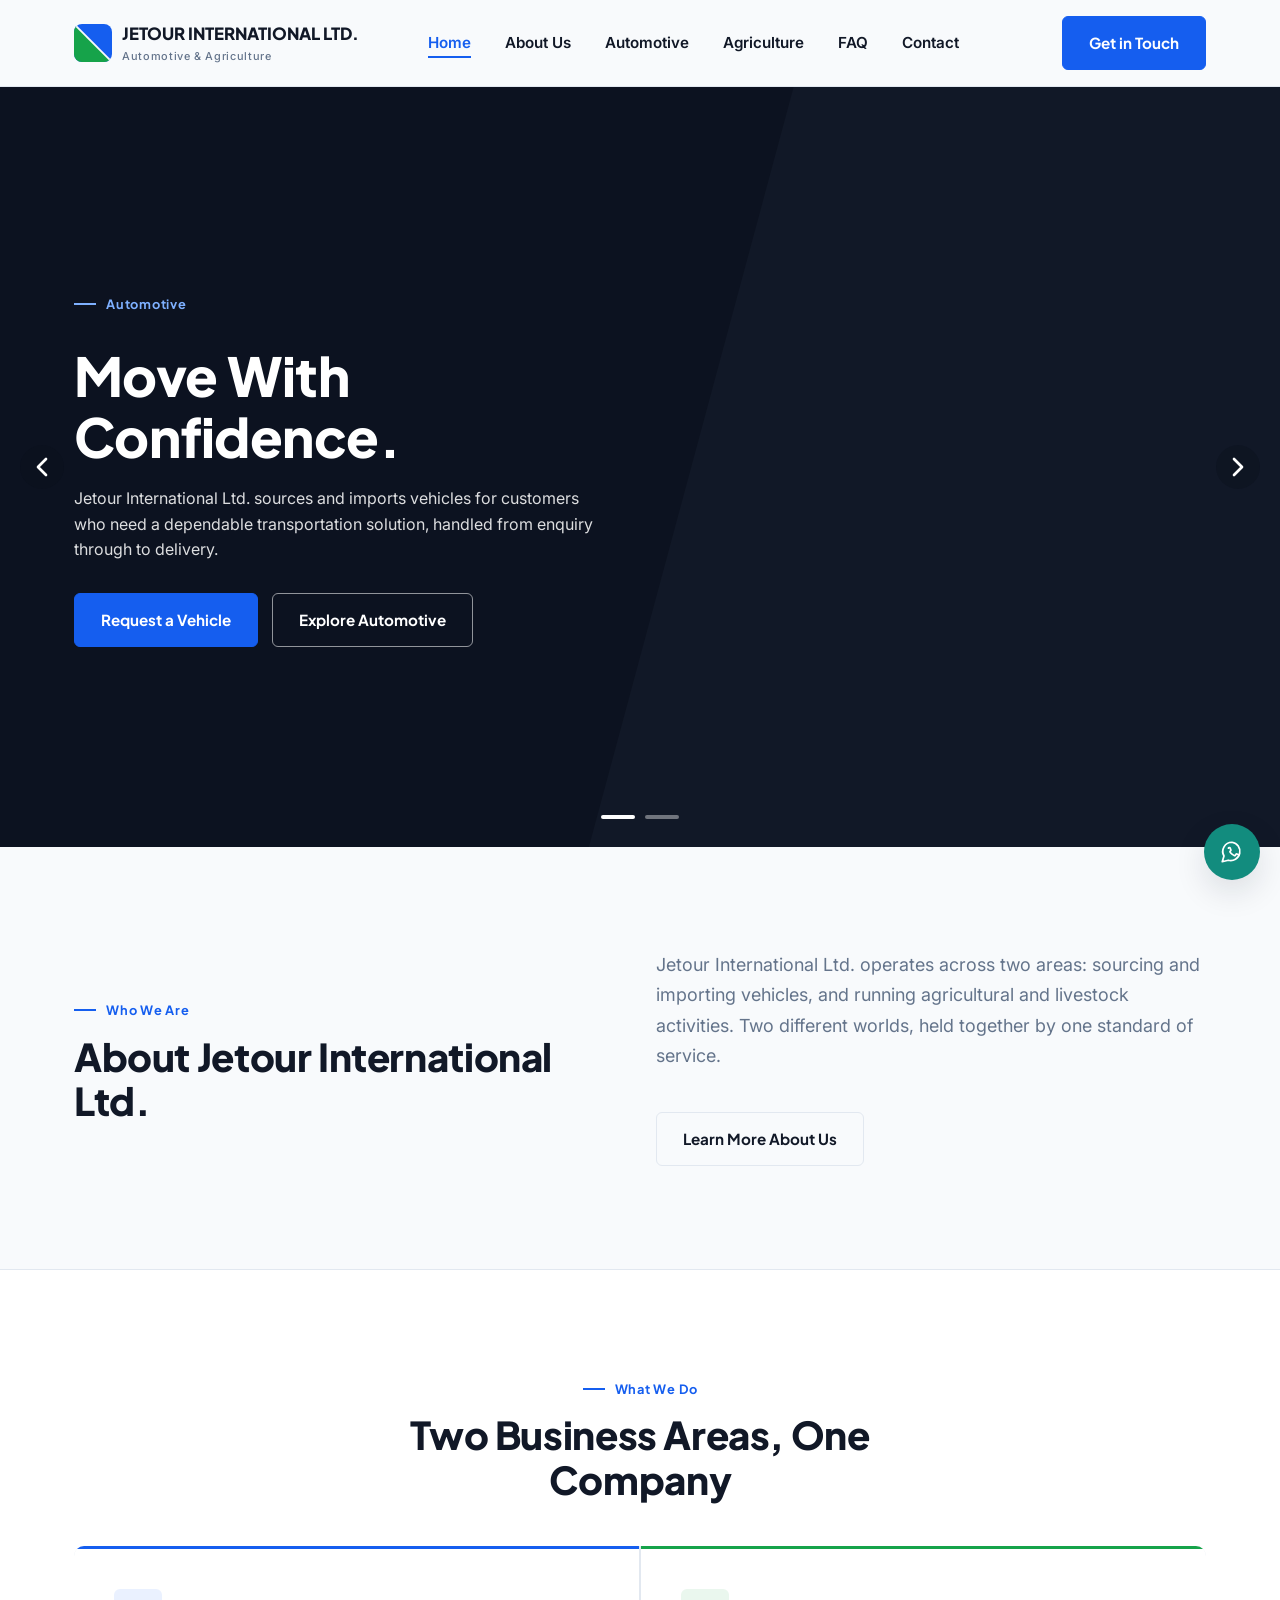
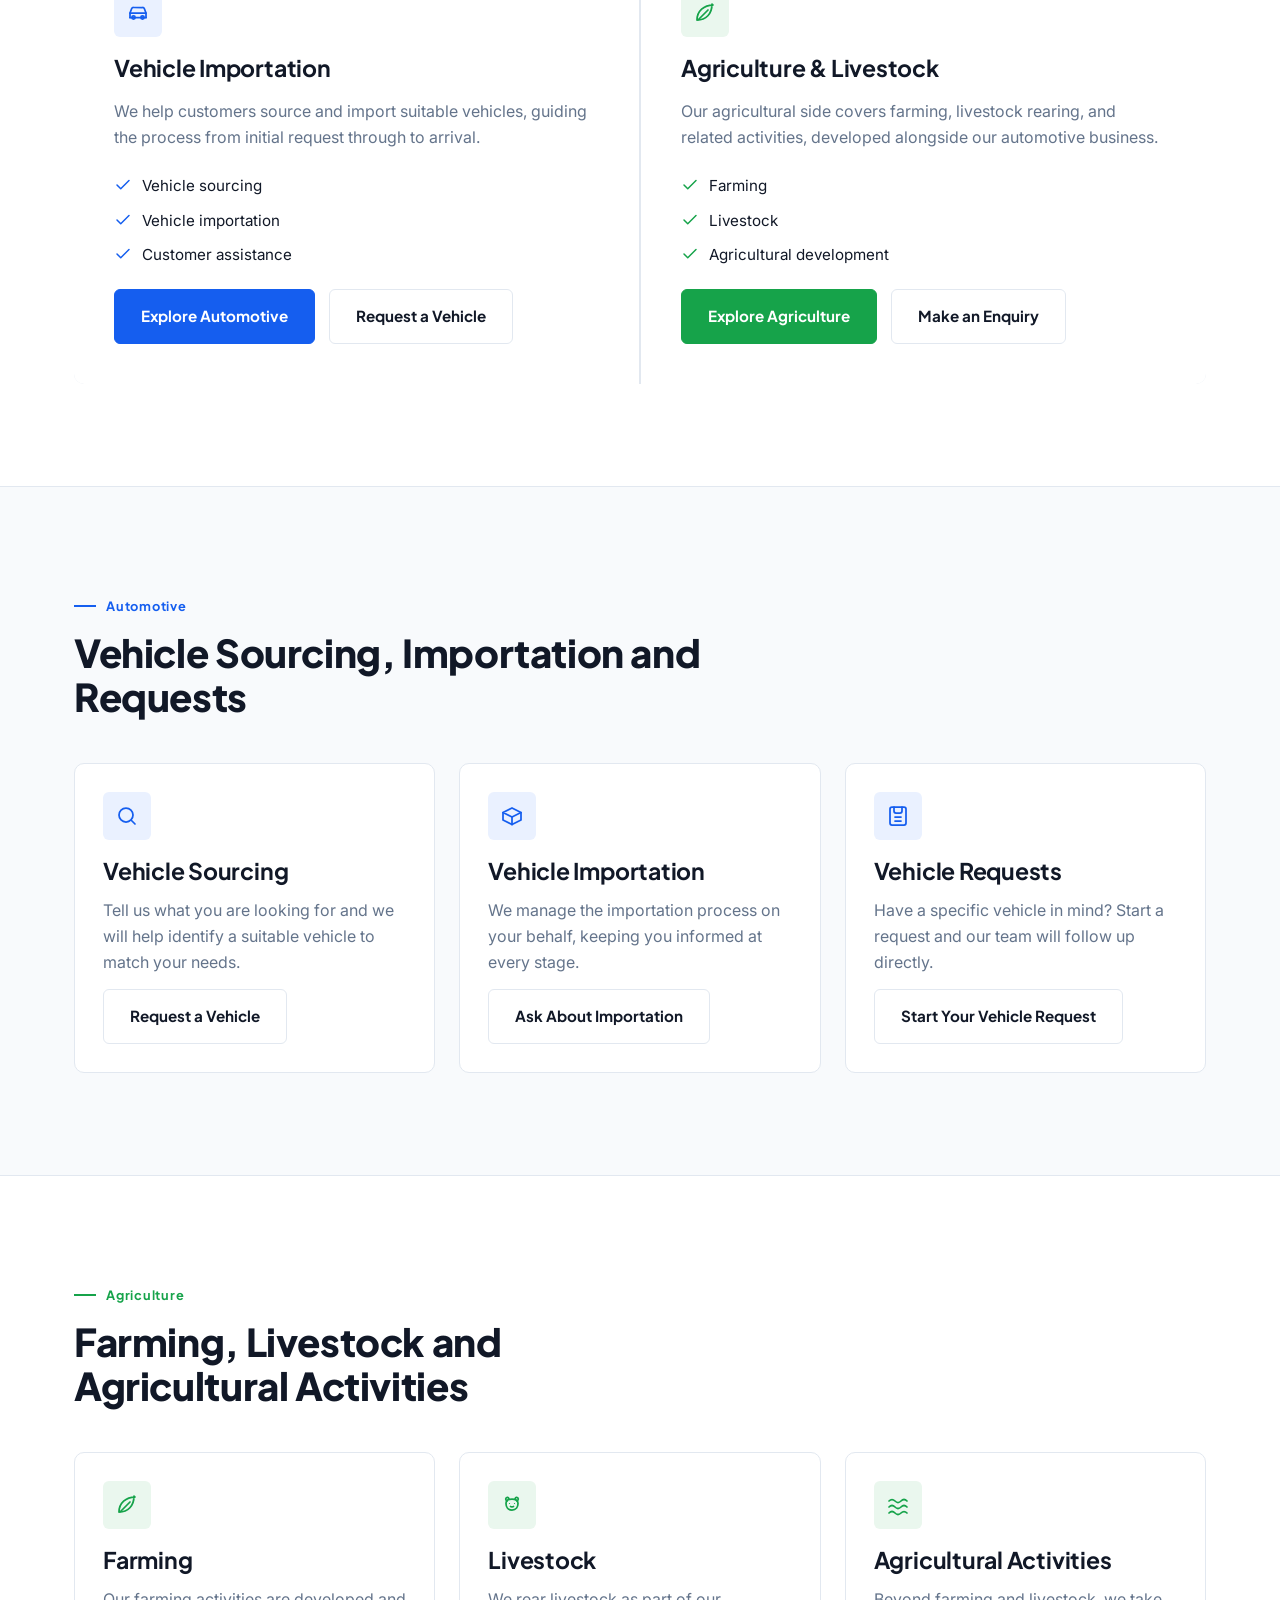
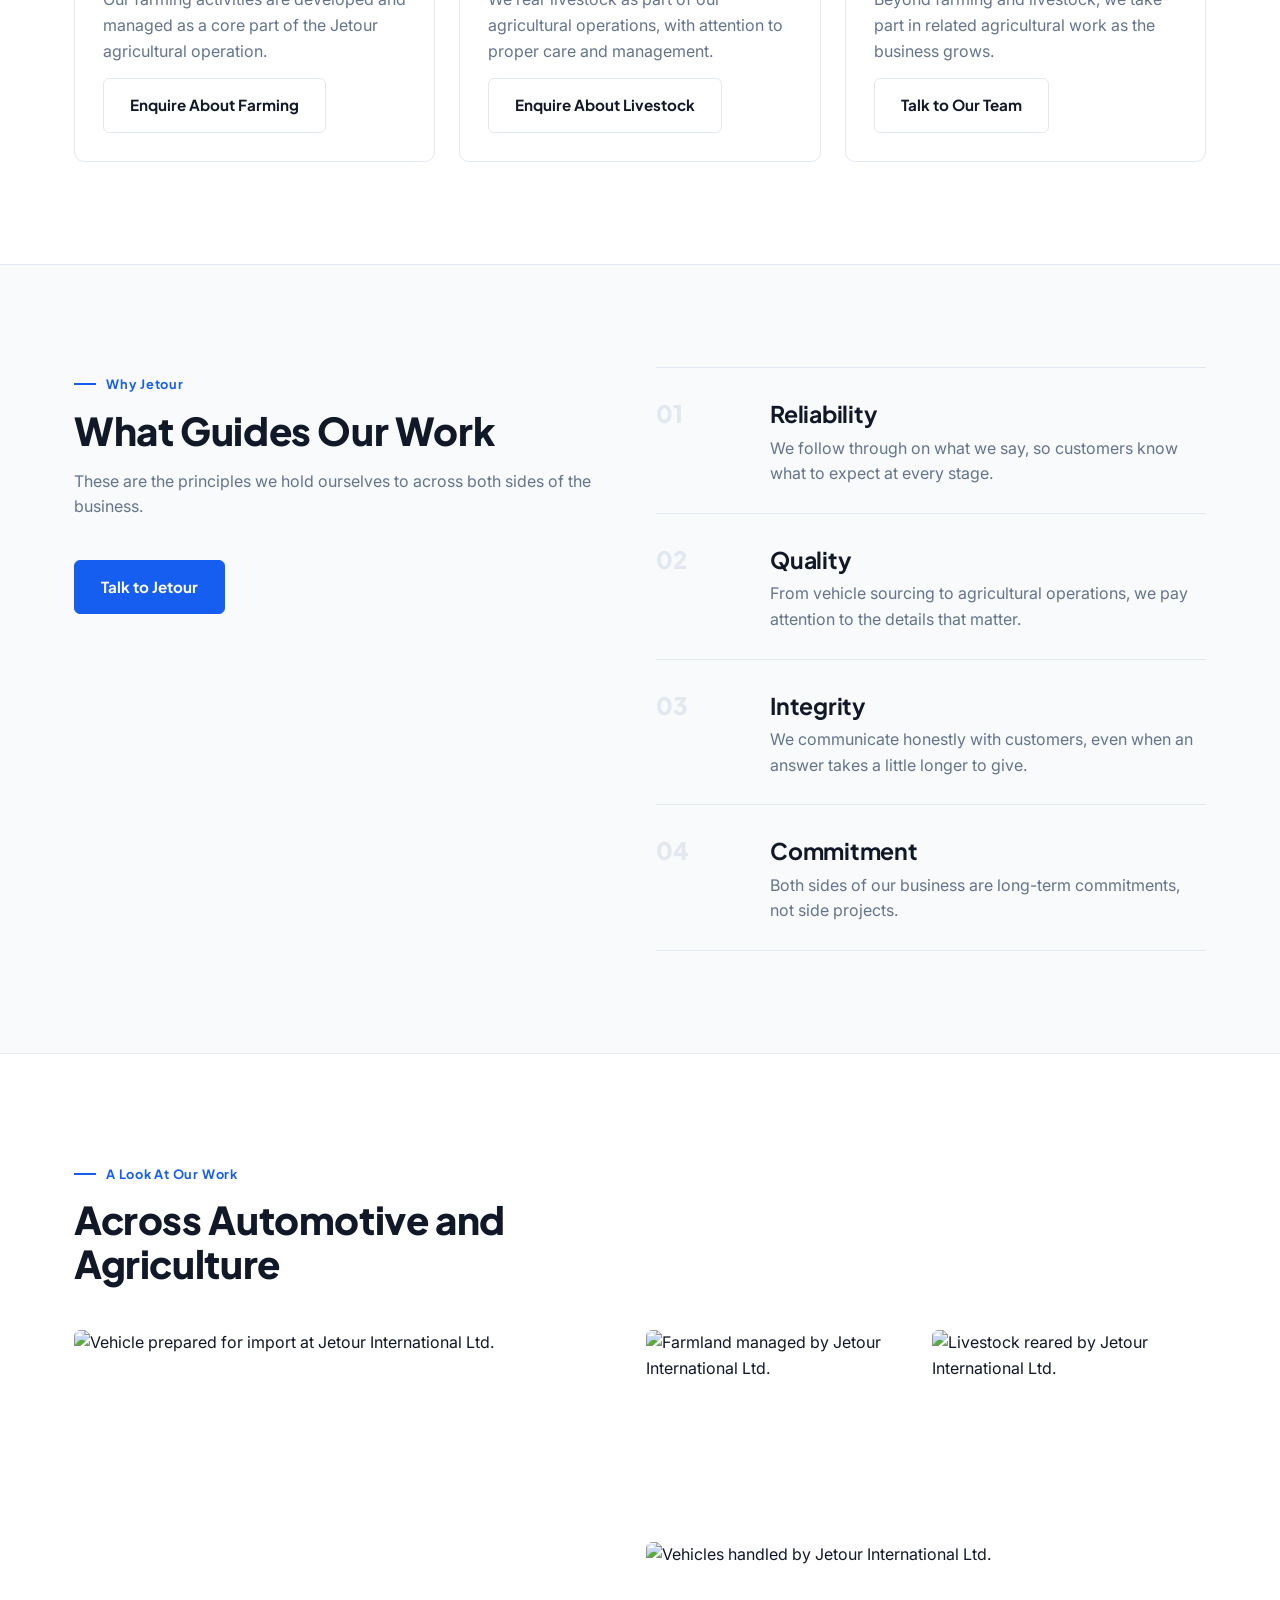
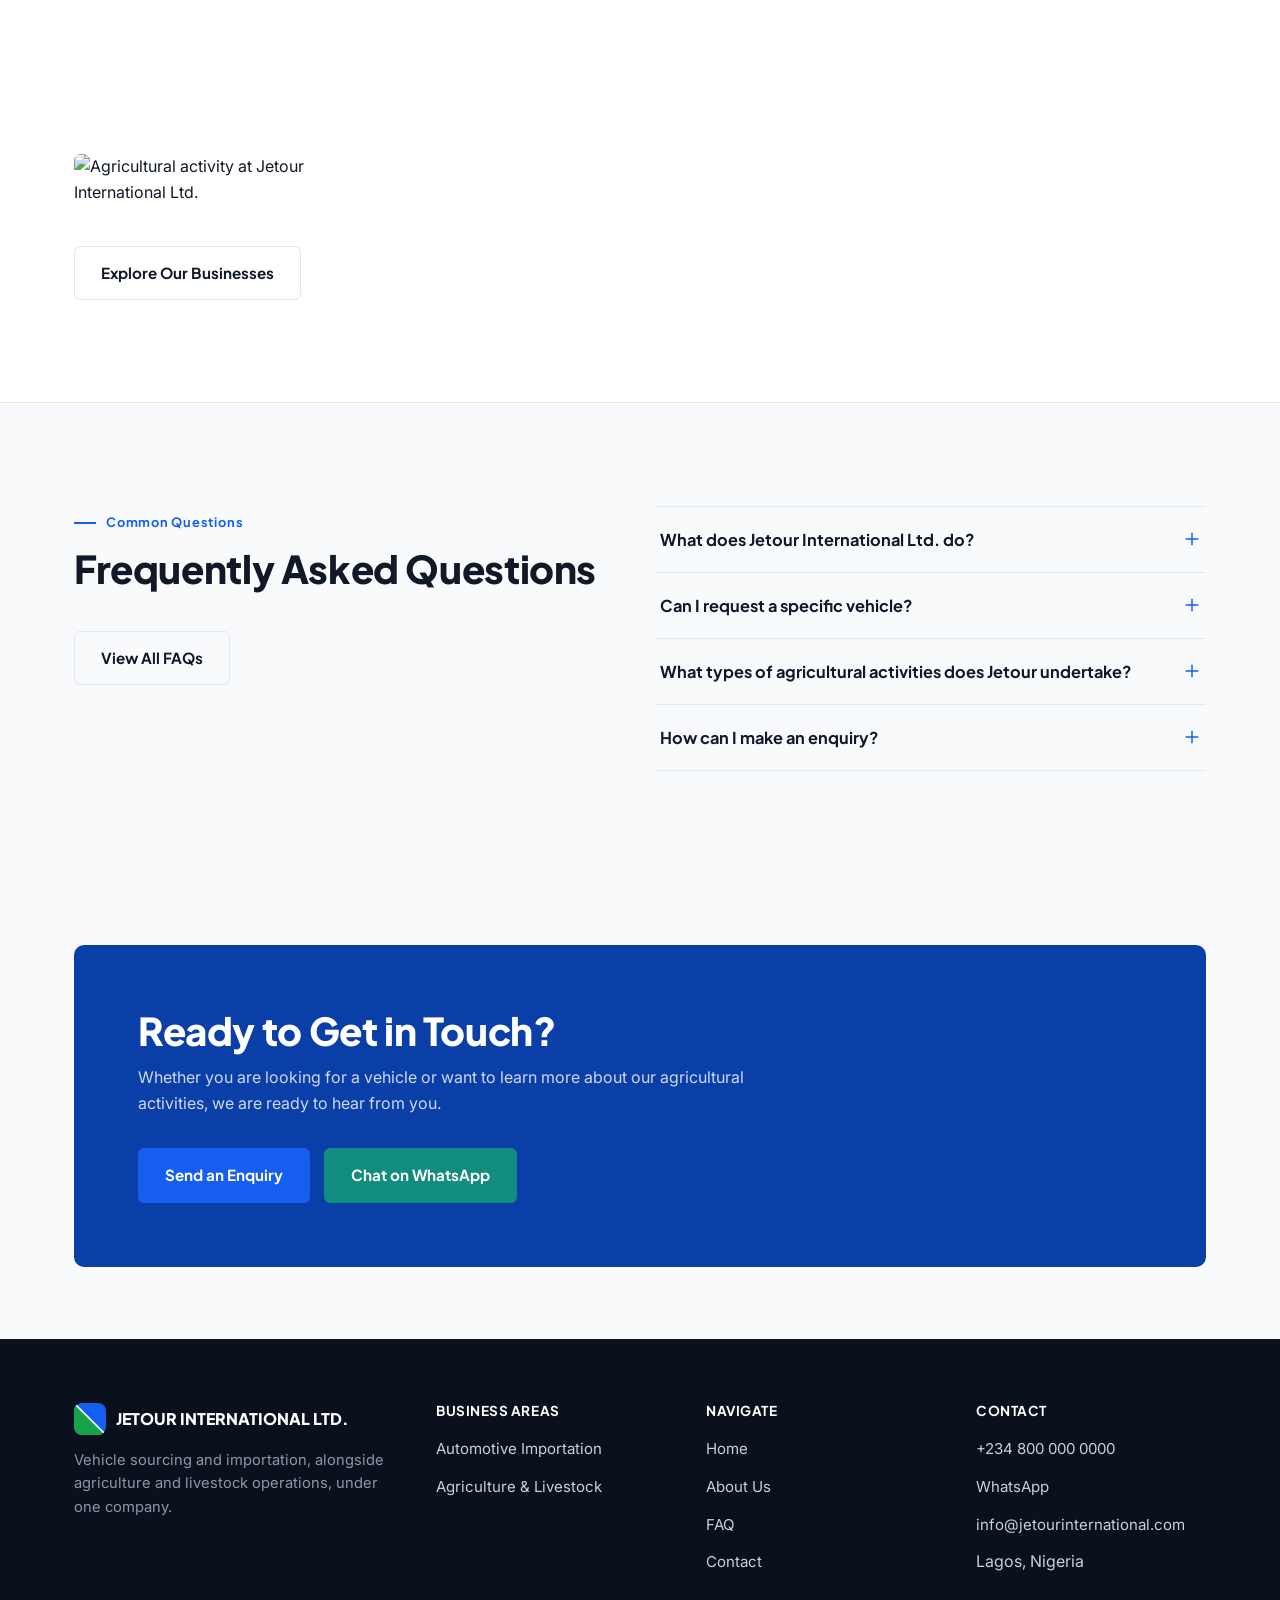
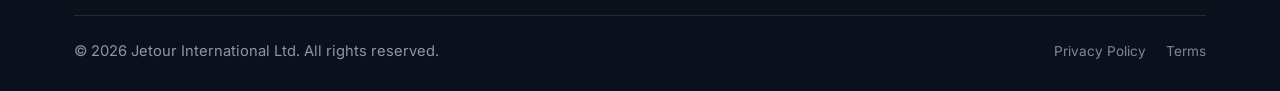
==== index.html @ 9a6208ea "first commit" ====
<!DOCTYPE html>
<html lang="en">
<head>
<meta charset="UTF-8">
<meta name="viewport" content="width=device-width, initial-scale=1.0">
<title>Jetour International Ltd. | Vehicle Importation &amp; Agriculture</title>
<meta name="description" content="Jetour International Ltd. provides vehicle sourcing and importation services alongside agriculture and livestock operations. Request a vehicle or make an enquiry today.">
<meta property="og:title" content="Jetour International Ltd.">
<meta property="og:description" content="Vehicle sourcing and importation, alongside agriculture and livestock operations, under one company.">
<meta property="og:type" content="website">
<link rel="icon" type="image/svg+xml" href="assets/icons/favicon.svg">
<link rel="preconnect" href="https://fonts.googleapis.com">
<link rel="preconnect" href="https://fonts.gstatic.com" crossorigin>
<link href="https://fonts.googleapis.com/css2?family=Inter:wght@400;500;600&amp;family=Plus+Jakarta+Sans:wght@700;800&amp;display=swap" rel="stylesheet">
<link rel="stylesheet" href="css/style.css">
<link rel="stylesheet" href="css/components.css">
<link rel="stylesheet" href="css/responsive.css">
</head>
<body>
<a class="skip-link" href="#main-content">Skip to main content</a>

<header class="site-header">
  <div class="container navbar">
    <a href="index.html" class="brand">
      <svg class="brand-mark" viewBox="0 0 40 40" role="img" aria-label="Jetour International Ltd. logo">
        <rect width="40" height="40" fill="#155EEF"></rect>
        <path d="M0 40 L40 40 L0 0 Z" fill="#16A34A"></path>
        <path d="M0 0 L40 40" stroke="#F8FAFC" stroke-width="2"></path>
      </svg>
      <span class="brand-name">JETOUR INTERNATIONAL LTD.<span>Automotive &amp; Agriculture</span></span>
    </a>

    <nav aria-label="Primary">
      <ul class="nav-links" id="primary-navigation" data-nav-links data-open="false">
        <li><a href="index.html" aria-current="page">Home</a></li>
        <li><a href="pages/about.html">About Us</a></li>
        <li><a href="pages/automotive.html">Automotive</a></li>
        <li><a href="pages/agriculture.html">Agriculture</a></li>
        <li><a href="pages/faq.html">FAQ</a></li>
        <li><a href="pages/contact.html">Contact</a></li>
        <li><a class="btn btn-primary mobile-cta" href="pages/contact.html">Get in Touch</a></li>
      </ul>
    </nav>

    <div class="nav-actions">
      <a class="btn btn-primary nav-cta" href="pages/contact.html">Get in Touch</a>
      <button class="menu-toggle" data-nav-toggle aria-expanded="false" aria-controls="primary-navigation" aria-label="Open menu">
        <svg class="icon-menu" viewBox="0 0 24 24" width="26" height="26" fill="none" stroke="currentColor" stroke-width="1.75" stroke-linecap="round"><line x1="3" y1="6" x2="21" y2="6"/><line x1="3" y1="12" x2="21" y2="12"/><line x1="3" y1="18" x2="21" y2="18"/></svg>
        <svg class="icon-close" viewBox="0 0 24 24" width="26" height="26" fill="none" stroke="currentColor" stroke-width="1.75" stroke-linecap="round"><line x1="5" y1="5" x2="19" y2="19"/><line x1="19" y1="5" x2="5" y2="19"/></svg>
      </button>
    </div>
  </div>
</header>
<div class="nav-scrim" data-nav-scrim data-open="false"></div>

<main id="main-content">

  <!-- HERO SLIDER -->
  <section class="hero-slider" data-hero-slider aria-roledescription="carousel" aria-label="Jetour International Ltd. introduction">
    <div class="hero-slide hero-slide--automotive" data-hero-slide="active" data-active="true" aria-roledescription="slide" aria-label="1 of 2">
      <div class="hero-slide-media" style="background-image:url('https://picsum.photos/seed/jetour-hero-auto/1800/1200');"></div>
      <div class="hero-slide-scrim"></div>
      <div class="hero-slide-content">
        <div class="hero-copy">
          <div class="hero-copy-inner">
            <p class="eyebrow">Automotive</p>
            <h1>Move With Confidence.</h1>
            <p>Jetour International Ltd. sources and imports vehicles for customers who need a dependable transportation solution, handled from enquiry through to delivery.</p>
            <div class="cta-row">
              <a href="pages/contact.html" class="btn btn-primary">Request a Vehicle</a>
              <a href="pages/automotive.html" class="btn btn-outline-light">Explore Automotive</a>
            </div>
          </div>
        </div>
      </div>
    </div>

    <div class="hero-slide hero-slide--agriculture" data-hero-slide data-active="false" aria-roledescription="slide" aria-label="2 of 2">
      <div class="hero-slide-media" style="background-image:url('https://picsum.photos/seed/jetour-hero-agri/1800/1200');"></div>
      <div class="hero-slide-scrim"></div>
      <div class="hero-slide-content">
        <div class="hero-copy">
          <div class="hero-copy-inner">
            <p class="eyebrow eyebrow--green">Agriculture &amp; Livestock</p>
            <h1>Grow With Purpose.</h1>
            <p>Jetour International Ltd. is also involved in farming, livestock rearing, and related agricultural activities, run with the same care as our automotive work.</p>
            <div class="cta-row">
              <a href="pages/agriculture.html" class="btn btn-green">Explore Agriculture</a>
              <a href="pages/contact.html" class="btn btn-outline-light">Make an Enquiry</a>
            </div>
          </div>
        </div>
      </div>
    </div>

    <button class="hero-nav-btn hero-nav-btn--prev" data-hero-prev aria-label="Previous slide">
      <svg viewBox="0 0 24 24" fill="none" stroke="currentColor" stroke-width="2" stroke-linecap="round" stroke-linejoin="round"><path d="m15 6-6 6 6 6"/></svg>
    </button>
    <button class="hero-nav-btn hero-nav-btn--next" data-hero-next aria-label="Next slide">
      <svg viewBox="0 0 24 24" fill="none" stroke="currentColor" stroke-width="2" stroke-linecap="round" stroke-linejoin="round"><path d="m9 6 6 6-6 6"/></svg>
    </button>

    <div class="hero-controls" role="tablist" aria-label="Slides">
      <button class="hero-dot" data-hero-dot aria-current="true" aria-label="Show automotive slide"></button>
      <button class="hero-dot" data-hero-dot aria-current="false" aria-label="Show agriculture slide"></button>
    </div>
  </section>

  <!-- ABOUT PREVIEW -->
  <section class="section">
    <div class="container grid-2" style="align-items:center;">
      <div>
        <p class="eyebrow">Who We Are</p>
        <h2>About Jetour International Ltd.</h2>
      </div>
      <div>
        <p class="lede">Jetour International Ltd. operates across two areas: sourcing and importing vehicles, and running agricultural and livestock activities. Two different worlds, held together by one standard of service.</p>
        <div class="section-foot">
          <a href="pages/about.html" class="btn btn-outline">Learn More About Us</a>
        </div>
      </div>
    </div>
  </section>

  <!-- TWO BUSINESS AREAS -->
  <section class="section section--alt">
    <div class="container">
      <div class="section-head section-head--center">
        <p class="eyebrow" style="justify-content:center;">What We Do</p>
        <h2>Two Business Areas, One Company</h2>
      </div>

      <div class="split-panels">
        <div class="split-panel split-panel--automotive">
          <div class="icon-tile">
            <svg viewBox="0 0 24 24" fill="none" stroke="currentColor" stroke-width="1.75" stroke-linecap="round" stroke-linejoin="round"><path d="M4 16.5V12l1.6-4.2A2 2 0 0 1 7.5 6.5h9a2 2 0 0 1 1.9 1.3L20 12v4.5"/><path d="M4 16.5h16"/><circle cx="7.5" cy="16.5" r="1.6"/><circle cx="16.5" cy="16.5" r="1.6"/><path d="M4 12h16"/></svg>
          </div>
          <h3>Vehicle Importation</h3>
          <p>We help customers source and import suitable vehicles, guiding the process from initial request through to arrival.</p>
          <ul>
            <li><svg viewBox="0 0 24 24" fill="none" stroke="currentColor" stroke-width="2" stroke-linecap="round" stroke-linejoin="round"><path d="M20 6 9 17l-5-5"/></svg> Vehicle sourcing</li>
            <li><svg viewBox="0 0 24 24" fill="none" stroke="currentColor" stroke-width="2" stroke-linecap="round" stroke-linejoin="round"><path d="M20 6 9 17l-5-5"/></svg> Vehicle importation</li>
            <li><svg viewBox="0 0 24 24" fill="none" stroke="currentColor" stroke-width="2" stroke-linecap="round" stroke-linejoin="round"><path d="M20 6 9 17l-5-5"/></svg> Customer assistance</li>
          </ul>
          <div class="cta-row">
            <a href="pages/automotive.html" class="btn btn-primary">Explore Automotive</a>
            <a href="pages/contact.html" class="btn btn-outline">Request a Vehicle</a>
          </div>
        </div>

        <div class="split-panel split-panel--agriculture">
          <div class="icon-tile icon-tile--green">
            <svg viewBox="0 0 24 24" fill="none" stroke="currentColor" stroke-width="1.75" stroke-linecap="round" stroke-linejoin="round"><path d="M20 4c-9 0-16 6-16 15 9 0 15-6 15-16Z"/><path d="M5.5 18.5 15 9"/></svg>
          </div>
          <h3>Agriculture &amp; Livestock</h3>
          <p>Our agricultural side covers farming, livestock rearing, and related activities, developed alongside our automotive business.</p>
          <ul>
            <li><svg viewBox="0 0 24 24" fill="none" stroke="currentColor" stroke-width="2" stroke-linecap="round" stroke-linejoin="round"><path d="M20 6 9 17l-5-5"/></svg> Farming</li>
            <li><svg viewBox="0 0 24 24" fill="none" stroke="currentColor" stroke-width="2" stroke-linecap="round" stroke-linejoin="round"><path d="M20 6 9 17l-5-5"/></svg> Livestock</li>
            <li><svg viewBox="0 0 24 24" fill="none" stroke="currentColor" stroke-width="2" stroke-linecap="round" stroke-linejoin="round"><path d="M20 6 9 17l-5-5"/></svg> Agricultural development</li>
          </ul>
          <div class="cta-row">
            <a href="pages/agriculture.html" class="btn btn-green">Explore Agriculture</a>
            <a href="pages/contact.html" class="btn btn-outline">Make an Enquiry</a>
          </div>
        </div>
      </div>
    </div>
  </section>

  <!-- AUTOMOTIVE HIGHLIGHT -->
  <section class="section">
    <div class="container">
      <div class="section-head">
        <p class="eyebrow">Automotive</p>
        <h2>Vehicle Sourcing, Importation and Requests</h2>
      </div>

      <div class="highlight-row">
        <div class="highlight-card">
          <div class="icon-tile">
            <svg viewBox="0 0 24 24" fill="none" stroke="currentColor" stroke-width="1.75" stroke-linecap="round" stroke-linejoin="round"><circle cx="11" cy="11" r="7"/><path d="m20 20-3.5-3.5"/></svg>
          </div>
          <h3>Vehicle Sourcing</h3>
          <p>Tell us what you are looking for and we will help identify a suitable vehicle to match your needs.</p>
          <a href="pages/contact.html" class="btn btn-outline">Request a Vehicle</a>
        </div>
        <div class="highlight-card">
          <div class="icon-tile">
            <svg viewBox="0 0 24 24" fill="none" stroke="currentColor" stroke-width="1.75" stroke-linecap="round" stroke-linejoin="round"><path d="M3 8.5 12 4l9 4.5-9 4.5-9-4.5Z"/><path d="M3 8.5V16l9 4.5 9-4.5V8.5"/><path d="M12 13v7.5"/></svg>
          </div>
          <h3>Vehicle Importation</h3>
          <p>We manage the importation process on your behalf, keeping you informed at every stage.</p>
          <a href="pages/automotive.html" class="btn btn-outline">Ask About Importation</a>
        </div>
        <div class="highlight-card">
          <div class="icon-tile">
            <svg viewBox="0 0 24 24" fill="none" stroke="currentColor" stroke-width="1.75" stroke-linecap="round" stroke-linejoin="round"><path d="M8 3h8v4a2 2 0 0 1-2 2h-4a2 2 0 0 1-2-2V3Z"/><path d="M8 3H6a2 2 0 0 0-2 2v14a2 2 0 0 0 2 2h12a2 2 0 0 0 2-2V5a2 2 0 0 0-2-2h-2"/><path d="M9 13h6M9 17h6"/></svg>
          </div>
          <h3>Vehicle Requests</h3>
          <p>Have a specific vehicle in mind? Start a request and our team will follow up directly.</p>
          <a href="pages/contact.html" class="btn btn-outline">Start Your Vehicle Request</a>
        </div>
      </div>
    </div>
  </section>

  <!-- AGRICULTURE HIGHLIGHT -->
  <section class="section section--alt">
    <div class="container">
      <div class="section-head">
        <p class="eyebrow eyebrow--green">Agriculture</p>
        <h2>Farming, Livestock and Agricultural Activities</h2>
      </div>

      <div class="highlight-row">
        <div class="highlight-card">
          <div class="icon-tile icon-tile--green">
            <svg viewBox="0 0 24 24" fill="none" stroke="currentColor" stroke-width="1.75" stroke-linecap="round" stroke-linejoin="round"><path d="M20 4c-9 0-16 6-16 15 9 0 15-6 15-16Z"/><path d="M5.5 18.5 15 9"/></svg>
          </div>
          <h3>Farming</h3>
          <p>Our farming activities are developed and managed as a core part of the Jetour agricultural operation.</p>
          <a href="pages/agriculture.html" class="btn btn-outline">Enquire About Farming</a>
        </div>
        <div class="highlight-card">
          <div class="icon-tile icon-tile--green">
            <svg viewBox="0 0 24 24" fill="none" stroke="currentColor" stroke-width="1.75" stroke-linecap="round" stroke-linejoin="round"><path d="M7 8c-1.5-1-2-3 .2-3.6C8 4 8.6 5 9 6"/><path d="M17 8c1.5-1 2-3-.2-3.6C16 4 15.4 5 15 6"/><path d="M6 10.5C6 7.5 8.7 6 12 6s6 1.5 6 4.5c0 3-1.8 6.5-6 6.5s-6-3.5-6-6.5Z"/><circle cx="9.5" cy="10.5" r=".6" fill="currentColor" stroke="none"/><circle cx="14.5" cy="10.5" r=".6" fill="currentColor" stroke="none"/><path d="M10.5 13.5c.5.5 2.5.5 3 0"/></svg>
          </div>
          <h3>Livestock</h3>
          <p>We rear livestock as part of our agricultural operations, with attention to proper care and management.</p>
          <a href="pages/agriculture.html" class="btn btn-outline">Enquire About Livestock</a>
        </div>
        <div class="highlight-card">
          <div class="icon-tile icon-tile--green">
            <svg viewBox="0 0 24 24" fill="none" stroke="currentColor" stroke-width="1.75" stroke-linecap="round" stroke-linejoin="round"><path d="M3 8c2-2 4-2 6 0s4 2 6 0 4-2 6 0"/><path d="M3 14c2-2 4-2 6 0s4 2 6 0 4-2 6 0"/><path d="M3 20c2-2 4-2 6 0s4 2 6 0 4-2 6 0"/></svg>
          </div>
          <h3>Agricultural Activities</h3>
          <p>Beyond farming and livestock, we take part in related agricultural work as the business grows.</p>
          <a href="pages/contact.html" class="btn btn-outline">Talk to Our Team</a>
        </div>
      </div>
    </div>
  </section>

  <!-- WHY JETOUR -->
  <section class="section">
    <div class="container grid-2">
      <div>
        <p class="eyebrow">Why Jetour</p>
        <h2>What Guides Our Work</h2>
        <p class="section-foot" style="margin-top:16px;">These are the principles we hold ourselves to across both sides of the business.</p>
        <div class="section-foot">
          <a href="pages/contact.html" class="btn btn-primary">Talk to Jetour</a>
        </div>
      </div>
      <div class="principles-list">
        <div class="principle-row">
          <span class="principle-index">01</span>
          <div>
            <h3>Reliability</h3>
            <p>We follow through on what we say, so customers know what to expect at every stage.</p>
          </div>
        </div>
        <div class="principle-row">
          <span class="principle-index">02</span>
          <div>
            <h3>Quality</h3>
            <p>From vehicle sourcing to agricultural operations, we pay attention to the details that matter.</p>
          </div>
        </div>
        <div class="principle-row">
          <span class="principle-index">03</span>
          <div>
            <h3>Integrity</h3>
            <p>We communicate honestly with customers, even when an answer takes a little longer to give.</p>
          </div>
        </div>
        <div class="principle-row">
          <span class="principle-index">04</span>
          <div>
            <h3>Commitment</h3>
            <p>Both sides of our business are long-term commitments, not side projects.</p>
          </div>
        </div>
      </div>
    </div>
  </section>

  <!-- VISUAL SHOWCASE -->
  <section class="section section--alt">
    <div class="container">
      <div class="section-head">
        <p class="eyebrow">A Look At Our Work</p>
        <h2>Across Automotive and Agriculture</h2>
      </div>
      <div class="showcase-grid">
        <img class="showcase-item showcase-item--wide showcase-item--tall" src="https://picsum.photos/seed/jetour-show-1/900/900" alt="Vehicle prepared for import at Jetour International Ltd.">
        <img class="showcase-item" src="https://picsum.photos/seed/jetour-show-2/500/300" alt="Farmland managed by Jetour International Ltd.">
        <img class="showcase-item" src="https://picsum.photos/seed/jetour-show-3/500/300" alt="Livestock reared by Jetour International Ltd.">
        <img class="showcase-item showcase-item--wide" src="https://picsum.photos/seed/jetour-show-4/900/400" alt="Vehicles handled by Jetour International Ltd.">
        <img class="showcase-item" src="https://picsum.photos/seed/jetour-show-5/500/300" alt="Agricultural activity at Jetour International Ltd.">
      </div>
      <div class="section-foot">
        <a href="pages/about.html" class="btn btn-outline">Explore Our Businesses</a>
      </div>
    </div>
  </section>

  <!-- FAQ PREVIEW -->
  <section class="section">
    <div class="container grid-2">
      <div>
        <p class="eyebrow">Common Questions</p>
        <h2>Frequently Asked Questions</h2>
        <div class="section-foot">
          <a href="pages/faq.html" class="btn btn-outline">View All FAQs</a>
        </div>
      </div>
      <div class="faq-list">
        <div class="faq-item">
          <h3>
            <button class="faq-question" data-faq-question aria-expanded="false" aria-controls="faq-home-1" id="faq-home-q1">
              What does Jetour International Ltd. do?
              <svg class="icon-plus" viewBox="0 0 24 24" fill="none" stroke="currentColor" stroke-width="1.75" stroke-linecap="round"><path d="M12 5v14M5 12h14"/></svg>
            </button>
          </h3>
          <div class="faq-answer" data-faq-answer id="faq-home-1" role="region" aria-labelledby="faq-home-q1">
            <div class="faq-answer-inner"><p>Jetour International Ltd. operates in two areas: vehicle sourcing and importation, and agriculture including farming and livestock.</p></div>
          </div>
        </div>
        <div class="faq-item">
          <h3>
            <button class="faq-question" data-faq-question aria-expanded="false" aria-controls="faq-home-2" id="faq-home-q2">
              Can I request a specific vehicle?
              <svg class="icon-plus" viewBox="0 0 24 24" fill="none" stroke="currentColor" stroke-width="1.75" stroke-linecap="round"><path d="M12 5v14M5 12h14"/></svg>
            </button>
          </h3>
          <div class="faq-answer" data-faq-answer id="faq-home-2" role="region" aria-labelledby="faq-home-q2">
            <div class="faq-answer-inner"><p>Yes. Use our contact form or WhatsApp to tell us the vehicle type, make, model and any other requirements you have.</p></div>
          </div>
        </div>
        <div class="faq-item">
          <h3>
            <button class="faq-question" data-faq-question aria-expanded="false" aria-controls="faq-home-3" id="faq-home-q3">
              What types of agricultural activities does Jetour undertake?
              <svg class="icon-plus" viewBox="0 0 24 24" fill="none" stroke="currentColor" stroke-width="1.75" stroke-linecap="round"><path d="M12 5v14M5 12h14"/></svg>
            </button>
          </h3>
          <div class="faq-answer" data-faq-answer id="faq-home-3" role="region" aria-labelledby="faq-home-q3">
            <div class="faq-answer-inner"><p>Our agricultural work includes farming, livestock rearing, and related activities. Get in touch for details on our current operations.</p></div>
          </div>
        </div>
        <div class="faq-item">
          <h3>
            <button class="faq-question" data-faq-question aria-expanded="false" aria-controls="faq-home-4" id="faq-home-q4">
              How can I make an enquiry?
              <svg class="icon-plus" viewBox="0 0 24 24" fill="none" stroke="currentColor" stroke-width="1.75" stroke-linecap="round"><path d="M12 5v14M5 12h14"/></svg>
            </button>
          </h3>
          <div class="faq-answer" data-faq-answer id="faq-home-4" role="region" aria-labelledby="faq-home-q4">
            <div class="faq-answer-inner"><p>You can reach us through the contact form, WhatsApp, phone or email. All the details are on our Contact page.</p></div>
          </div>
        </div>
      </div>
    </div>
  </section>

  <!-- FINAL CTA -->
  <section class="section--tight">
    <div class="container">
      <div class="cta-band">
        <div>
          <h2>Ready to Get in Touch?</h2>
          <p>Whether you are looking for a vehicle or want to learn more about our agricultural activities, we are ready to hear from you.</p>
        </div>
        <div class="cta-row">
          <a href="pages/contact.html" class="btn btn-primary">Send an Enquiry</a>
          <a href="https://wa.me/" data-config-href="whatsapp" class="btn btn-whatsapp">Chat on WhatsApp</a>
        </div>
      </div>
    </div>
  </section>

</main>

<footer class="site-footer">
  <div class="container">
    <div class="footer-grid">
      <div class="footer-col">
        <div class="footer-brand">
          <svg class="brand-mark" viewBox="0 0 40 40" role="img" aria-label="Jetour International Ltd. logo">
            <rect width="40" height="40" fill="#155EEF"></rect>
            <path d="M0 40 L40 40 L0 0 Z" fill="#16A34A"></path>
            <path d="M0 0 L40 40" stroke="#F8FAFC" stroke-width="2"></path>
          </svg>
          JETOUR INTERNATIONAL LTD.
        </div>
        <p>Vehicle sourcing and importation, alongside agriculture and livestock operations, under one company.</p>
      </div>
      <div class="footer-col">
        <h4>Business Areas</h4>
        <ul>
          <li><a href="pages/automotive.html">Automotive Importation</a></li>
          <li><a href="pages/agriculture.html">Agriculture &amp; Livestock</a></li>
        </ul>
      </div>
      <div class="footer-col">
        <h4>Navigate</h4>
        <ul>
          <li><a href="index.html">Home</a></li>
          <li><a href="pages/about.html">About Us</a></li>
          <li><a href="pages/faq.html">FAQ</a></li>
          <li><a href="pages/contact.html">Contact</a></li>
        </ul>
      </div>
      <div class="footer-col">
        <h4>Contact</h4>
        <ul>
          <li><a href="#" data-config-href="phone" data-config-text="phoneDisplay">Phone</a></li>
          <li><a href="#" data-config-href="whatsapp">WhatsApp</a></li>
          <li><a href="#" data-config-href="email" data-config-text="email">Email</a></li>
          <li><span data-config-text="address">Address</span></li>
        </ul>
      </div>
    </div>
    <div class="footer-bottom">
      <p>&copy; <span data-year></span> <span data-config-text="companyName">Jetour International Ltd.</span> All rights reserved.</p>
      <div class="footer-legal">
        <a href="#">Privacy Policy</a>
        <a href="#">Terms</a>
      </div>
    </div>
  </div>
</footer>

<a class="float-whatsapp" href="#" data-config-href="whatsapp" aria-label="Chat with us on WhatsApp">
  <svg viewBox="0 0 24 24" fill="none" stroke="currentColor" stroke-width="1.6" stroke-linecap="round" stroke-linejoin="round">
    <path d="M12 3a8.5 8.5 0 0 0-7.4 12.7L3 21l5.5-1.4A8.5 8.5 0 1 0 12 3Z"/>
    <path d="M8.7 8.4c.2-.4.4-.4.6-.4h.5c.15 0 .35 0 .5.4.2.5.6 1.5.65 1.6.05.15.1.3 0 .45-.1.2-.15.3-.3.45-.15.15-.3.3-.4.4-.15.15-.3.3-.1.6.2.3.85 1.3 1.85 2.1 1.25 1 1.9 1.2 2.2 1.35.3.15.5.1.65-.1.2-.2.8-.9.95-1.2.15-.3.35-.25.6-.15.25.1 1.6.75 1.9.9" fill="none"/>
  </svg>
</a>

<script src="js/config.js"></script>
<script src="js/navigation.js"></script>
<script src="js/hero-slider.js"></script>
<script src="js/faq.js"></script>
<script src="js/main.js"></script>
</body>
</html>
---- css/style.css ----
/* ==========================================================================
   JETOUR INTERNATIONAL LTD.
   style.css: design tokens, reset, typography, layout primitives
   ========================================================================== */

/* ---- Design tokens ---- */
:root {
  /* Brand colors */
  --color-primary: #155EEF;
  --color-primary-dark: #0B3FA8;
  --color-primary-tint: #EAF1FF;
  --color-green: #16A34A;
  --color-green-dark: #0F7A38;
  --color-green-tint: #EAF7EE;
  --color-lime: #84CC16;
  --color-yellow: #FACC15;

  /* Neutrals */
  --color-background: #F8FAFC;
  --color-white: #FFFFFF;
  --color-text: #111827;
  --color-muted: #64748B;
  --color-border: #E2E8F0;
  --color-overlay: rgba(10, 16, 28, 0.62);
  --color-overlay-soft: rgba(10, 16, 28, 0.38);

  /* Type */
  --font-heading: 'Plus Jakarta Sans', 'Segoe UI', sans-serif;
  --font-body: 'Inter', 'Segoe UI', sans-serif;

  /* Layout */
  --container-width: 1180px;
  --container-pad: 24px;
  --radius-sm: 6px;
  --radius-md: 10px;
  --shadow-card: 0 1px 2px rgba(17, 24, 39, 0.04), 0 8px 24px rgba(17, 24, 39, 0.06);
  --shadow-raised: 0 12px 32px rgba(17, 24, 39, 0.12);

  /* Motion */
  --ease-standard: cubic-bezier(0.4, 0, 0.2, 1);
  --duration-fast: 160ms;
  --duration-base: 320ms;
  --duration-slow: 700ms;
}

[data-theme="dark"] {
  --color-background: #0E1420;
  --color-white: #151C29;
  --color-text: #EEF2F8;
  --color-muted: #94A3B8;
  --color-border: #263042;
  --color-primary-tint: #16233F;
  --color-green-tint: #12241A;
}

/* ---- Reset ---- */
*,
*::before,
*::after {
  box-sizing: border-box;
}

html {
  scroll-behavior: smooth;
}

@media (prefers-reduced-motion: reduce) {
  html {
    scroll-behavior: auto;
  }
  *,
  *::before,
  *::after {
    animation-duration: 0.001ms !important;
    animation-iteration-count: 1 !important;
    transition-duration: 0.001ms !important;
    scroll-behavior: auto !important;
  }
}

body {
  margin: 0;
  font-family: var(--font-body);
  font-weight: 400;
  color: var(--color-text);
  background: var(--color-background);
  line-height: 1.6;
  -webkit-font-smoothing: antialiased;
}

img {
  max-width: 100%;
  display: block;
}

a {
  color: inherit;
  text-decoration: none;
}

button {
  font-family: inherit;
  cursor: pointer;
}

ul {
  margin: 0;
  padding: 0;
  list-style: none;
}

svg {
  display: block;
}

:focus-visible {
  outline: 2px solid var(--color-primary);
  outline-offset: 3px;
  border-radius: 2px;
}

/* ---- Typography ---- */
h1, h2, h3, h4 {
  font-family: var(--font-heading);
  color: var(--color-text);
  font-weight: 800;
  line-height: 1.15;
  margin: 0;
  letter-spacing: -0.01em;
}

h1 { font-size: clamp(2.25rem, 4.2vw, 3.5rem); }
h2 { font-size: clamp(1.75rem, 3vw, 2.5rem); }
h3 { font-size: clamp(1.25rem, 1.8vw, 1.5rem); font-weight: 700; }
h4 { font-size: 1.125rem; font-weight: 700; }

p {
  margin: 0;
  color: var(--color-muted);
  max-width: 62ch;
}

.lede {
  font-size: 1.125rem;
  line-height: 1.7;
}

.eyebrow {
  display: inline-flex;
  align-items: center;
  gap: 10px;
  font-family: var(--font-heading);
  font-size: 0.8rem;
  font-weight: 700;
  letter-spacing: 0.06em;
  color: var(--color-primary);
  margin-bottom: 14px;
}

.eyebrow::before {
  content: "";
  width: 22px;
  height: 2px;
  background: currentColor;
  display: block;
}

.eyebrow--green { color: var(--color-green); }
.eyebrow--on-dark { color: var(--color-yellow); }

/* ---- Layout ---- */
.container {
  width: 100%;
  max-width: var(--container-width);
  margin-inline: auto;
  padding-inline: var(--container-pad);
}

.section {
  padding-block: clamp(56px, 8vw, 104px);
}

.section--tight {
  padding-block: clamp(40px, 6vw, 72px);
}

.section--alt {
  background: var(--color-white);
  border-top: 1px solid var(--color-border);
  border-bottom: 1px solid var(--color-border);
}

.section-head {
  max-width: 640px;
  margin-bottom: 44px;
}

.section-head--center {
  margin-inline: auto;
  text-align: center;
}

.section-foot {
  margin-top: 40px;
}

.grid-2 {
  display: grid;
  grid-template-columns: 1fr 1fr;
  gap: 32px;
}

.grid-4 {
  display: grid;
  grid-template-columns: repeat(4, 1fr);
  gap: 28px;
}

.visually-hidden {
  position: absolute;
  width: 1px;
  height: 1px;
  padding: 0;
  margin: -1px;
  overflow: hidden;
  clip: rect(0, 0, 0, 0);
  white-space: nowrap;
  border: 0;
}

.skip-link {
  position: absolute;
  left: 12px;
  top: -60px;
  background: var(--color-primary);
  color: var(--color-white);
  padding: 10px 16px;
  border-radius: var(--radius-sm);
  z-index: 999;
  transition: top var(--duration-fast) var(--ease-standard);
}

.skip-link:focus {
  top: 12px;
}
---- css/components.css ----
/* ==========================================================================
   components.css: navbar, buttons, hero, cards, FAQ, forms, footer
   ========================================================================== */

/* ---- Buttons ---- */
.btn {
  display: inline-flex;
  align-items: center;
  gap: 10px;
  font-family: var(--font-heading);
  font-weight: 700;
  font-size: 0.95rem;
  padding: 14px 26px;
  border-radius: var(--radius-sm);
  border: 1.5px solid transparent;
  transition: background var(--duration-fast) var(--ease-standard),
              border-color var(--duration-fast) var(--ease-standard),
              color var(--duration-fast) var(--ease-standard),
              transform var(--duration-fast) var(--ease-standard);
  white-space: nowrap;
}

.btn:active {
  transform: translateY(1px);
}

.btn-primary {
  background: var(--color-primary);
  color: var(--color-white);
  border-color: var(--color-primary);
}

.btn-primary:hover {
  background: var(--color-primary-dark);
  border-color: var(--color-primary-dark);
}

.btn-green {
  background: var(--color-green);
  color: var(--color-white);
  border-color: var(--color-green);
}

.btn-green:hover {
  background: var(--color-green-dark);
  border-color: var(--color-green-dark);
}

.btn-outline {
  background: transparent;
  color: var(--color-text);
  border-color: var(--color-border);
}

.btn-outline:hover {
  border-color: var(--color-text);
}

.btn-outline-light {
  background: transparent;
  color: var(--color-white);
  border-color: rgba(255, 255, 255, 0.55);
}

.btn-outline-light:hover {
  border-color: var(--color-white);
  background: rgba(255, 255, 255, 0.1);
}

.btn-whatsapp {
  background: #128C7E;
  color: var(--color-white);
  border-color: #128C7E;
}

.btn-whatsapp:hover {
  background: #0e6f63;
  border-color: #0e6f63;
}

.btn-block {
  width: 100%;
  justify-content: center;
}

.btn[disabled] {
  opacity: 0.65;
  cursor: not-allowed;
  transform: none;
}

.btn-icon {
  width: 18px;
  height: 18px;
  flex-shrink: 0;
}

.cta-row {
  display: flex;
  flex-wrap: wrap;
  gap: 14px;
  align-items: center;
}

/* ---- Header / Navbar ---- */
.site-header {
  position: sticky;
  top: 0;
  z-index: 100;
  background: rgba(248, 250, 252, 0.92);
  backdrop-filter: saturate(140%) blur(8px);
  border-bottom: 1px solid var(--color-border);
}

[data-theme="dark"] .site-header {
  background: rgba(14, 20, 32, 0.9);
}

.navbar {
  display: flex;
  align-items: center;
  justify-content: space-between;
  padding-block: 16px;
}

.brand {
  display: flex;
  align-items: center;
  gap: 10px;
  font-family: var(--font-heading);
  font-weight: 800;
  font-size: 1.05rem;
  color: var(--color-text);
}

.brand-mark {
  width: 38px;
  height: 38px;
  flex-shrink: 0;
  border-radius: 8px;
  overflow: hidden;
}

.brand-name span {
  display: block;
  font-family: var(--font-body);
  font-weight: 500;
  font-size: 0.68rem;
  letter-spacing: 0.06em;
  color: var(--color-muted);
  margin-top: 1px;
}

.nav-links {
  display: flex;
  align-items: center;
  gap: 34px;
}

.nav-links a {
  font-weight: 600;
  font-size: 0.95rem;
  color: var(--color-text);
  position: relative;
  padding-block: 4px;
}

.nav-links a::after {
  content: "";
  position: absolute;
  left: 0;
  right: 0;
  bottom: -2px;
  height: 2px;
  background: var(--color-primary);
  transform: scaleX(0);
  transform-origin: left;
  transition: transform var(--duration-fast) var(--ease-standard);
}

.nav-links a:hover::after,
.nav-links a[aria-current="page"]::after {
  transform: scaleX(1);
}

.nav-links a[aria-current="page"] {
  color: var(--color-primary);
}

.nav-actions {
  display: flex;
  align-items: center;
  gap: 18px;
}

.nav-cta {
  display: none;
}

@media (min-width: 901px) {
  .nav-cta {
    display: inline-flex;
  }
}

.menu-toggle {
  display: none;
  background: none;
  border: none;
  padding: 8px;
  color: var(--color-text);
}

.menu-toggle .icon-close {
  display: none;
}

.menu-toggle[aria-expanded="true"] .icon-menu {
  display: none;
}

.menu-toggle[aria-expanded="true"] .icon-close {
  display: block;
}

@media (max-width: 900px) {
  .nav-links {
    position: fixed;
    inset: 0 0 0 auto;
    width: min(84vw, 360px);
    height: 100vh;
    background: var(--color-white);
    flex-direction: column;
    align-items: flex-start;
    justify-content: flex-start;
    gap: 4px;
    padding: 96px 28px 32px;
    transform: translateX(100%);
    transition: transform var(--duration-base) var(--ease-standard);
    box-shadow: var(--shadow-raised);
  }

  .nav-links[data-open="true"] {
    transform: translateX(0);
  }

  .nav-links a {
    width: 100%;
    padding: 16px 0;
    font-size: 1.1rem;
    border-bottom: 1px solid var(--color-border);
  }

  .menu-toggle {
    display: block;
  }

  .nav-actions > .nav-cta {
    display: none;
  }
}

.mobile-cta {
  display: none;
}

@media (max-width: 900px) {
  .mobile-cta {
    display: inline-flex;
    width: 100%;
    justify-content: center;
    margin-top: 20px;
  }
}

.nav-scrim {
  position: fixed;
  inset: 0;
  background: rgba(10, 16, 28, 0.5);
  opacity: 0;
  pointer-events: none;
  transition: opacity var(--duration-base) var(--ease-standard);
  z-index: 90;
}

.nav-scrim[data-open="true"] {
  opacity: 1;
  pointer-events: auto;
}

body[data-nav-open="true"] {
  overflow: hidden;
}

/* ---- Hero Slider ---- */
.hero-slider {
  position: relative;
  height: min(88vh, 760px);
  min-height: 520px;
  overflow: hidden;
  background: var(--color-text);
}

.hero-slide {
  position: absolute;
  inset: 0;
  opacity: 0;
  visibility: hidden;
  transition: opacity var(--duration-slow) var(--ease-standard);
}

.hero-slide[data-active="true"] {
  opacity: 1;
  visibility: visible;
  z-index: 2;
}

.hero-slide-media {
  position: absolute;
  inset: 0;
  background-size: cover;
  background-position: center;
}

.hero-slide-scrim {
  position: absolute;
  inset: 0;
  background: var(--color-overlay);
  clip-path: polygon(0 0, 62% 0, 46% 100%, 0 100%);
}

.hero-slide-content {
  position: relative;
  z-index: 2;
  height: 100%;
  display: flex;
  align-items: center;
}

.hero-copy {
  max-width: 560px;
  color: var(--color-white);
  padding-inline: var(--container-pad);
  margin-inline: auto;
  width: 100%;
  max-width: var(--container-width);
}

.hero-copy-inner {
  max-width: 540px;
  transform: translateX(0);
  transition: transform var(--duration-slow) var(--ease-standard), opacity var(--duration-slow) var(--ease-standard);
}

.hero-slide[data-active="true"] .hero-copy-inner {
  animation: hero-shift var(--duration-slow) var(--ease-standard);
}

@keyframes hero-shift {
  from { opacity: 0; transform: translateX(-18px); }
  to { opacity: 1; transform: translateX(0); }
}

.hero-copy h1 {
  color: var(--color-white);
  margin-bottom: 18px;
}

.hero-copy p {
  color: rgba(255, 255, 255, 0.86);
  margin-bottom: 30px;
}

.hero-slide--automotive .eyebrow { color: #7EB0FF; }
.hero-slide--agriculture .eyebrow { color: var(--color-lime); }

.hero-controls {
  position: absolute;
  left: 0;
  right: 0;
  bottom: 28px;
  z-index: 3;
  display: flex;
  justify-content: center;
  gap: 10px;
}

.hero-dot {
  width: 34px;
  height: 4px;
  background: rgba(255, 255, 255, 0.4);
  border: none;
  padding: 0;
  border-radius: 2px;
  transition: background var(--duration-fast) var(--ease-standard);
}

.hero-dot[aria-current="true"] {
  background: var(--color-white);
}

.hero-nav-btn {
  position: absolute;
  top: 50%;
  transform: translateY(-50%);
  z-index: 3;
  background: rgba(10, 16, 28, 0.35);
  color: var(--color-white);
  border: none;
  width: 44px;
  height: 44px;
  border-radius: 50%;
  align-items: center;
  justify-content: center;
  display: none;
}

@media (min-width: 720px) {
  .hero-nav-btn { display: flex; }
}

.hero-nav-btn:hover {
  background: rgba(10, 16, 28, 0.55);
}

.hero-nav-btn--prev { left: 20px; }
.hero-nav-btn--next { right: 20px; }

/* ---- Page hero (interior pages) ---- */
.page-hero {
  position: relative;
  padding-block: 88px 64px;
  overflow: hidden;
  color: var(--color-white);
}

.page-hero-media {
  position: absolute;
  inset: 0;
  background-size: cover;
  background-position: center;
}

.page-hero-scrim {
  position: absolute;
  inset: 0;
  background: var(--color-overlay);
  clip-path: polygon(0 0, 68% 0, 54% 100%, 0 100%);
}

.page-hero-content {
  position: relative;
  z-index: 2;
}

.page-hero h1 {
  max-width: 620px;
}

.page-hero p {
  color: rgba(255, 255, 255, 0.86);
  margin-top: 16px;
}

.page-hero .eyebrow { color: var(--color-yellow); }
.page-hero--green .eyebrow { color: var(--color-lime); }

/* ---- Icon tiles ---- */
.icon-tile {
  width: 48px;
  height: 48px;
  border-radius: var(--radius-sm);
  display: flex;
  align-items: center;
  justify-content: center;
  flex-shrink: 0;
  background: var(--color-primary-tint);
  color: var(--color-primary);
}

.icon-tile--green {
  background: var(--color-green-tint);
  color: var(--color-green);
}

.icon-tile svg {
  width: 24px;
  height: 24px;
}

/* ---- Business area split ---- */
.split-panels {
  display: grid;
  grid-template-columns: 1fr 1fr;
  gap: 2px;
  background: var(--color-border);
  border-radius: var(--radius-md);
  overflow: hidden;
}

.split-panel {
  background: var(--color-white);
  padding: 40px;
  display: flex;
  flex-direction: column;
  gap: 18px;
  border-top: 3px solid transparent;
}

.split-panel--automotive { border-top-color: var(--color-primary); }
.split-panel--agriculture { border-top-color: var(--color-green); }

.split-panel ul {
  display: flex;
  flex-direction: column;
  gap: 10px;
  margin: 6px 0 4px;
}

.split-panel li {
  display: flex;
  align-items: flex-start;
  gap: 10px;
  font-size: 0.95rem;
  color: var(--color-text);
}

.split-panel li svg {
  width: 18px;
  height: 18px;
  margin-top: 2px;
  flex-shrink: 0;
  color: var(--color-primary);
}

.split-panel--agriculture li svg { color: var(--color-green); }

/* ---- Highlight rows (automotive / agriculture service breakdown) ---- */
.highlight-row {
  display: grid;
  grid-template-columns: repeat(3, 1fr);
  gap: 24px;
}

.highlight-card {
  background: var(--color-white);
  border: 1px solid var(--color-border);
  border-radius: var(--radius-md);
  padding: 28px;
  display: flex;
  flex-direction: column;
  gap: 14px;
}

.highlight-card h3 {
  margin-top: 4px;
}

.highlight-card .btn-outline {
  margin-top: auto;
  align-self: flex-start;
}

/* ---- Why Jetour: numbered principle rows (not icon-circle-in-a-row) ---- */
.principles-list {
  display: flex;
  flex-direction: column;
  border-top: 1px solid var(--color-border);
}

.principle-row {
  display: grid;
  grid-template-columns: 90px 1fr;
  gap: 24px;
  padding-block: 26px;
  border-bottom: 1px solid var(--color-border);
  align-items: baseline;
}

.principle-index {
  font-family: var(--font-heading);
  font-weight: 800;
  font-size: 1.5rem;
  color: var(--color-border);
}

.principle-row h3 {
  margin-bottom: 8px;
}

/* ---- Visual showcase ---- */
.showcase-grid {
  display: grid;
  grid-template-columns: repeat(4, 1fr);
  grid-template-rows: repeat(2, 200px);
  gap: 12px;
}

.showcase-grid img {
  width: 100%;
  height: 100%;
  object-fit: cover;
  border-radius: var(--radius-sm);
}

.showcase-item--wide { grid-column: span 2; }
.showcase-item--tall { grid-row: span 2; }

/* ---- FAQ accordion ---- */
.faq-list {
  border-top: 1px solid var(--color-border);
}

.faq-item {
  border-bottom: 1px solid var(--color-border);
}

.faq-question {
  width: 100%;
  background: none;
  border: none;
  text-align: left;
  padding: 22px 4px;
  display: flex;
  align-items: center;
  justify-content: space-between;
  gap: 20px;
  font-family: var(--font-heading);
  font-weight: 700;
  font-size: 1.02rem;
  color: var(--color-text);
}

.faq-question .icon-plus {
  flex-shrink: 0;
  width: 20px;
  height: 20px;
  color: var(--color-primary);
  transition: transform var(--duration-fast) var(--ease-standard);
}

.faq-question[aria-expanded="true"] .icon-plus {
  transform: rotate(45deg);
}

.faq-answer {
  overflow: hidden;
  max-height: 0;
  transition: max-height var(--duration-base) var(--ease-standard);
}

.faq-answer-inner {
  padding: 0 4px 22px;
}

.faq-category-tabs {
  display: flex;
  flex-wrap: wrap;
  gap: 10px;
  margin-bottom: 32px;
}

.faq-tab {
  background: var(--color-white);
  border: 1px solid var(--color-border);
  border-radius: 999px;
  padding: 9px 18px;
  font-weight: 600;
  font-size: 0.9rem;
  color: var(--color-muted);
}

.faq-tab[aria-current="true"] {
  background: var(--color-primary);
  border-color: var(--color-primary);
  color: var(--color-white);
}

/* ---- CTA band ---- */
.cta-band {
  background: var(--color-primary-dark);
  color: var(--color-white);
  border-radius: var(--radius-md);
  padding: clamp(36px, 6vw, 64px);
  display: flex;
  align-items: center;
  justify-content: space-between;
  gap: 32px;
  flex-wrap: wrap;
}

.cta-band h2 {
  color: var(--color-white);
  max-width: 480px;
}

.cta-band p {
  color: rgba(255, 255, 255, 0.8);
  margin-top: 12px;
}

.cta-band--green { background: var(--color-green-dark); }

/* ---- Forms ---- */
.form-grid {
  display: grid;
  grid-template-columns: 1fr 1fr;
  gap: 20px;
}

.form-field {
  display: flex;
  flex-direction: column;
  gap: 8px;
  margin-bottom: 20px;
}

.form-field--full {
  grid-column: 1 / -1;
}

.form-field label {
  font-weight: 600;
  font-size: 0.9rem;
  color: var(--color-text);
}

.form-field .optional {
  color: var(--color-muted);
  font-weight: 500;
}

.form-field input,
.form-field select,
.form-field textarea {
  font-family: var(--font-body);
  font-size: 0.98rem;
  padding: 13px 14px;
  border: 1.5px solid var(--color-border);
  border-radius: var(--radius-sm);
  background: var(--color-white);
  color: var(--color-text);
  transition: border-color var(--duration-fast) var(--ease-standard);
}

.form-field input:focus,
.form-field select:focus,
.form-field textarea:focus {
  border-color: var(--color-primary);
}

.form-field textarea {
  resize: vertical;
  min-height: 120px;
}

.form-field[data-state="invalid"] input,
.form-field[data-state="invalid"] select,
.form-field[data-state="invalid"] textarea {
  border-color: #DC2626;
}

.field-error {
  font-size: 0.82rem;
  color: #DC2626;
  display: none;
}

.form-field[data-state="invalid"] .field-error {
  display: block;
}

.form-status {
  display: none;
  align-items: center;
  gap: 12px;
  padding: 16px 18px;
  border-radius: var(--radius-sm);
  margin-top: 20px;
  font-weight: 600;
  font-size: 0.95rem;
}

.form-status[data-state="success"] {
  display: flex;
  background: var(--color-green-tint);
  color: var(--color-green-dark);
}

.form-status[data-state="error"] {
  display: flex;
  background: #FEF2F2;
  color: #B91C1C;
}

.form-status svg {
  width: 20px;
  height: 20px;
  flex-shrink: 0;
}

/* ---- Contact info cards ---- */
.contact-info-list {
  display: flex;
  flex-direction: column;
  gap: 20px;
}

.contact-info-item {
  display: flex;
  gap: 16px;
  align-items: flex-start;
}

.contact-info-item h4 {
  margin-bottom: 4px;
}

.contact-info-item a,
.contact-info-item p {
  color: var(--color-muted);
}

.contact-info-item a:hover {
  color: var(--color-primary);
}

.hours-list {
  display: flex;
  flex-direction: column;
  gap: 8px;
}

.hours-list li {
  display: flex;
  justify-content: space-between;
  gap: 20px;
  font-size: 0.94rem;
  color: var(--color-muted);
}

.hours-list li span:first-child {
  color: var(--color-text);
  font-weight: 600;
}

/* ---- Footer ---- */
.site-footer {
  background: #0B111C;
  color: #C7D0DE;
  padding-block: 64px 28px;
}

.footer-grid {
  display: grid;
  grid-template-columns: 1.4fr 1fr 1fr 1fr;
  gap: 40px;
  padding-bottom: 40px;
  border-bottom: 1px solid rgba(255, 255, 255, 0.1);
}

.footer-brand {
  display: flex;
  align-items: center;
  gap: 10px;
  font-family: var(--font-heading);
  font-weight: 800;
  color: var(--color-white);
  margin-bottom: 14px;
}

.footer-brand .brand-mark { width: 32px; height: 32px; }

.site-footer p {
  color: #8B96AA;
  font-size: 0.92rem;
}

.footer-col h4 {
  color: var(--color-white);
  font-size: 0.85rem;
  letter-spacing: 0.04em;
  text-transform: uppercase;
  margin-bottom: 18px;
}

.footer-col ul {
  display: flex;
  flex-direction: column;
  gap: 12px;
}

.footer-col a {
  color: #C7D0DE;
  font-size: 0.94rem;
}

.footer-col a:hover {
  color: var(--color-white);
}

.footer-bottom {
  display: flex;
  justify-content: space-between;
  align-items: center;
  flex-wrap: wrap;
  gap: 12px;
  padding-top: 24px;
  font-size: 0.85rem;
  color: #7C879C;
}

.footer-legal {
  display: flex;
  gap: 20px;
}

.footer-legal a { color: #7C879C; }
.footer-legal a:hover { color: var(--color-white); }

/* ---- Floating WhatsApp button (mobile-first conversion access) ---- */
.float-whatsapp {
  position: fixed;
  right: 20px;
  bottom: 20px;
  width: 56px;
  height: 56px;
  border-radius: 50%;
  background: #128C7E;
  color: var(--color-white);
  display: flex;
  align-items: center;
  justify-content: center;
  box-shadow: var(--shadow-raised);
  z-index: 80;
}

.float-whatsapp svg {
  width: 26px;
  height: 26px;
}

/* ---- Admin-not-built notice (dev only, remove for client handoff) ---- */
[data-dev-note] {
  display: none;
}
---- css/responsive.css ----
/* ==========================================================================
   responsive.css: breakpoint adjustments
   ========================================================================== */

/* ---- Large desktop refinement ---- */
@media (min-width: 1400px) {
  :root { --container-width: 1280px; }
}

/* ---- Tablet ---- */
@media (max-width: 1024px) {
  .grid-4 {
    grid-template-columns: repeat(2, 1fr);
  }

  .highlight-row {
    grid-template-columns: repeat(3, 1fr);
    gap: 18px;
  }

  .highlight-card {
    padding: 22px;
  }

  .showcase-grid {
    grid-template-rows: repeat(2, 160px);
  }

  .footer-grid {
    grid-template-columns: 1fr 1fr;
    row-gap: 32px;
  }
}

@media (max-width: 860px) {
  .grid-2 {
    grid-template-columns: 1fr;
    gap: 24px;
  }

  .split-panels {
    grid-template-columns: 1fr;
  }

  .highlight-row {
    grid-template-columns: 1fr 1fr;
  }

  .principle-row {
    grid-template-columns: 56px 1fr;
  }

  .cta-band {
    flex-direction: column;
    align-items: flex-start;
    text-align: left;
  }
}

/* ---- Mobile ---- */
@media (max-width: 640px) {
  :root { --container-pad: 20px; }

  .section { padding-block: 48px; }
  .section--tight { padding-block: 36px; }

  .brand-name span { display: none; }

  .hero-slider {
    height: min(92vh, 680px);
    min-height: 560px;
  }

  .hero-slide-scrim {
    clip-path: polygon(0 38%, 100% 50%, 100% 100%, 0 100%);
    background: rgba(8, 13, 22, 0.72);
  }

  .hero-copy-inner {
    max-width: 100%;
  }

  .hero-copy {
    align-self: flex-end;
  }

  .hero-slide-content {
    align-items: flex-end;
    padding-bottom: 64px;
  }

  .hero-copy .cta-row {
    flex-direction: column;
    align-items: stretch;
  }

  .hero-copy .btn {
    justify-content: center;
  }

  .highlight-row {
    grid-template-columns: 1fr;
  }

  .showcase-grid {
    grid-template-columns: repeat(2, 1fr);
    grid-template-rows: repeat(4, 140px);
  }

  .showcase-item--wide { grid-column: span 2; }
  .showcase-item--tall { grid-row: span 1; }

  .form-grid {
    grid-template-columns: 1fr;
  }

  .form-field--full {
    grid-column: 1;
  }

  .footer-grid {
    grid-template-columns: 1fr;
    gap: 28px;
  }

  .footer-bottom {
    flex-direction: column;
    align-items: flex-start;
  }

  .cta-band {
    padding: 28px;
  }

  .page-hero {
    padding-block: 64px 44px;
  }

  .page-hero-scrim {
    clip-path: none;
    background: var(--color-overlay);
  }
}

@media (max-width: 420px) {
  .highlight-row {
    grid-template-columns: 1fr;
  }
}
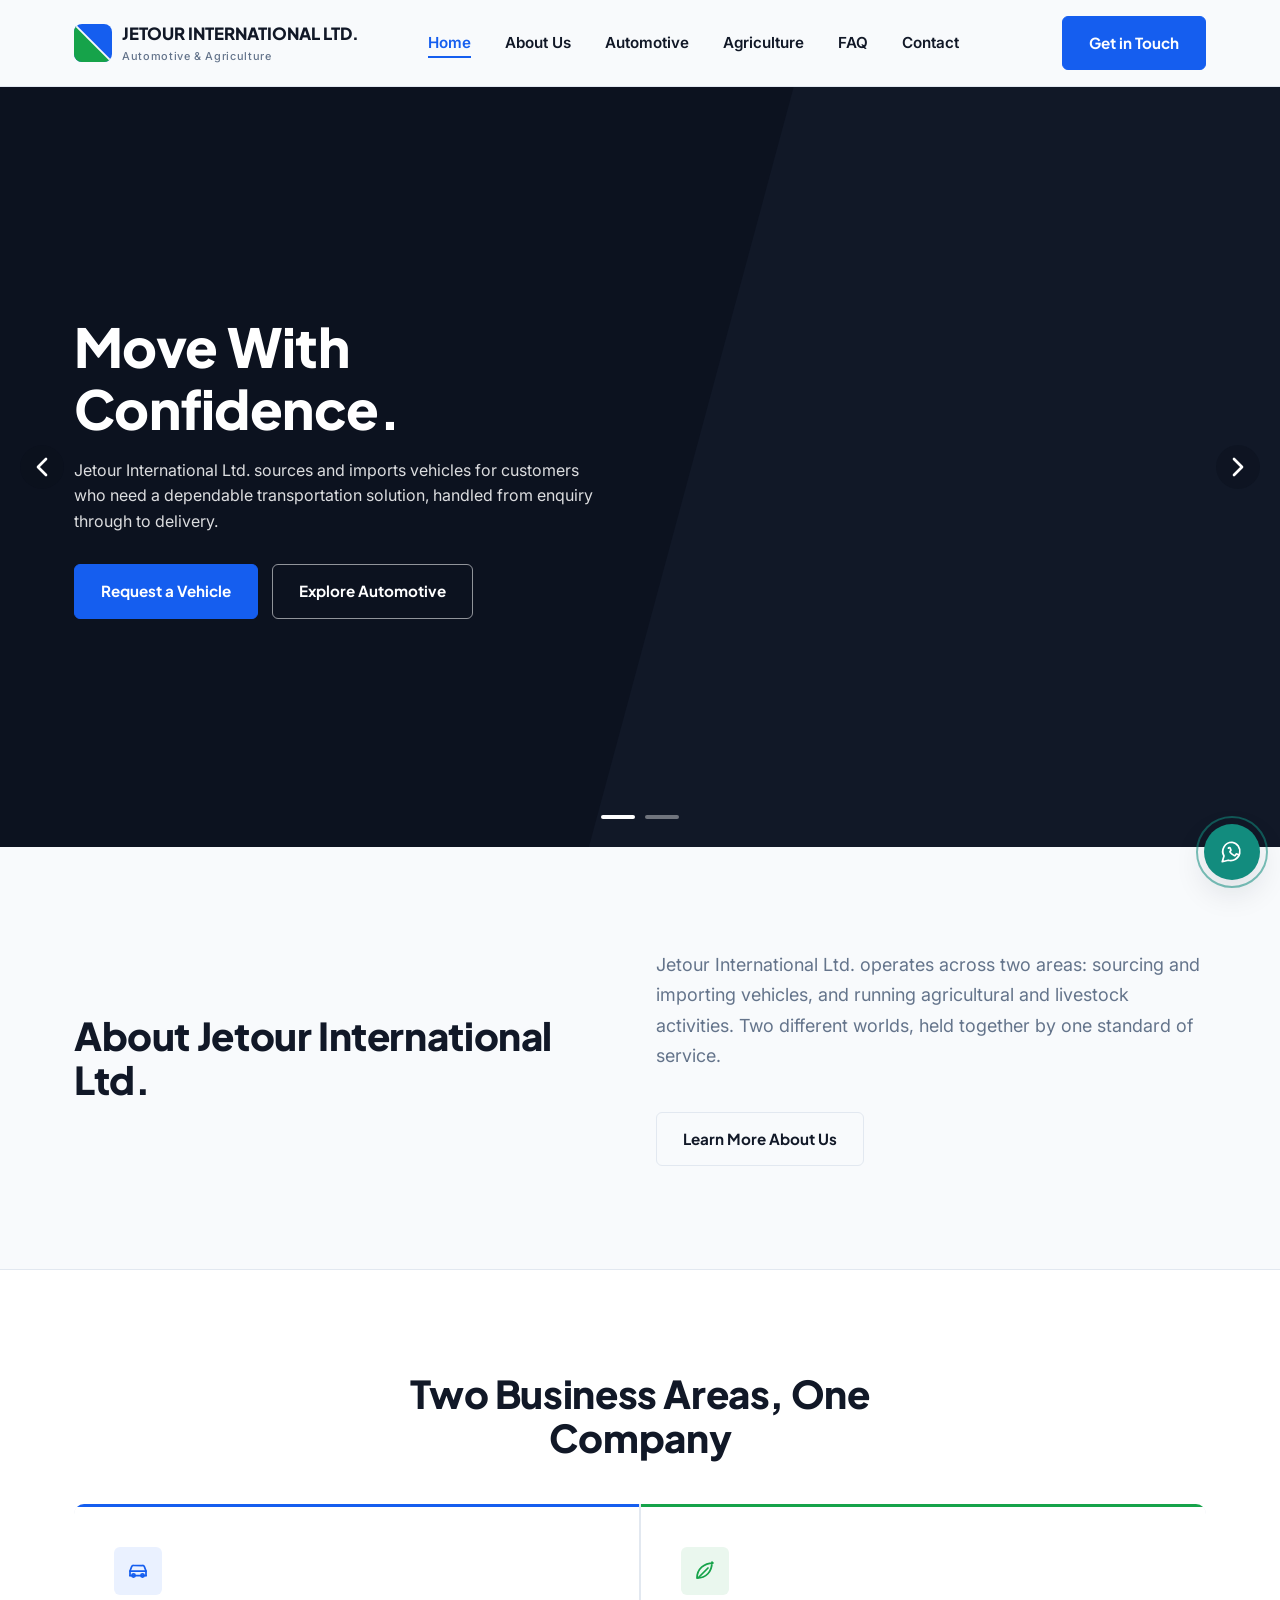
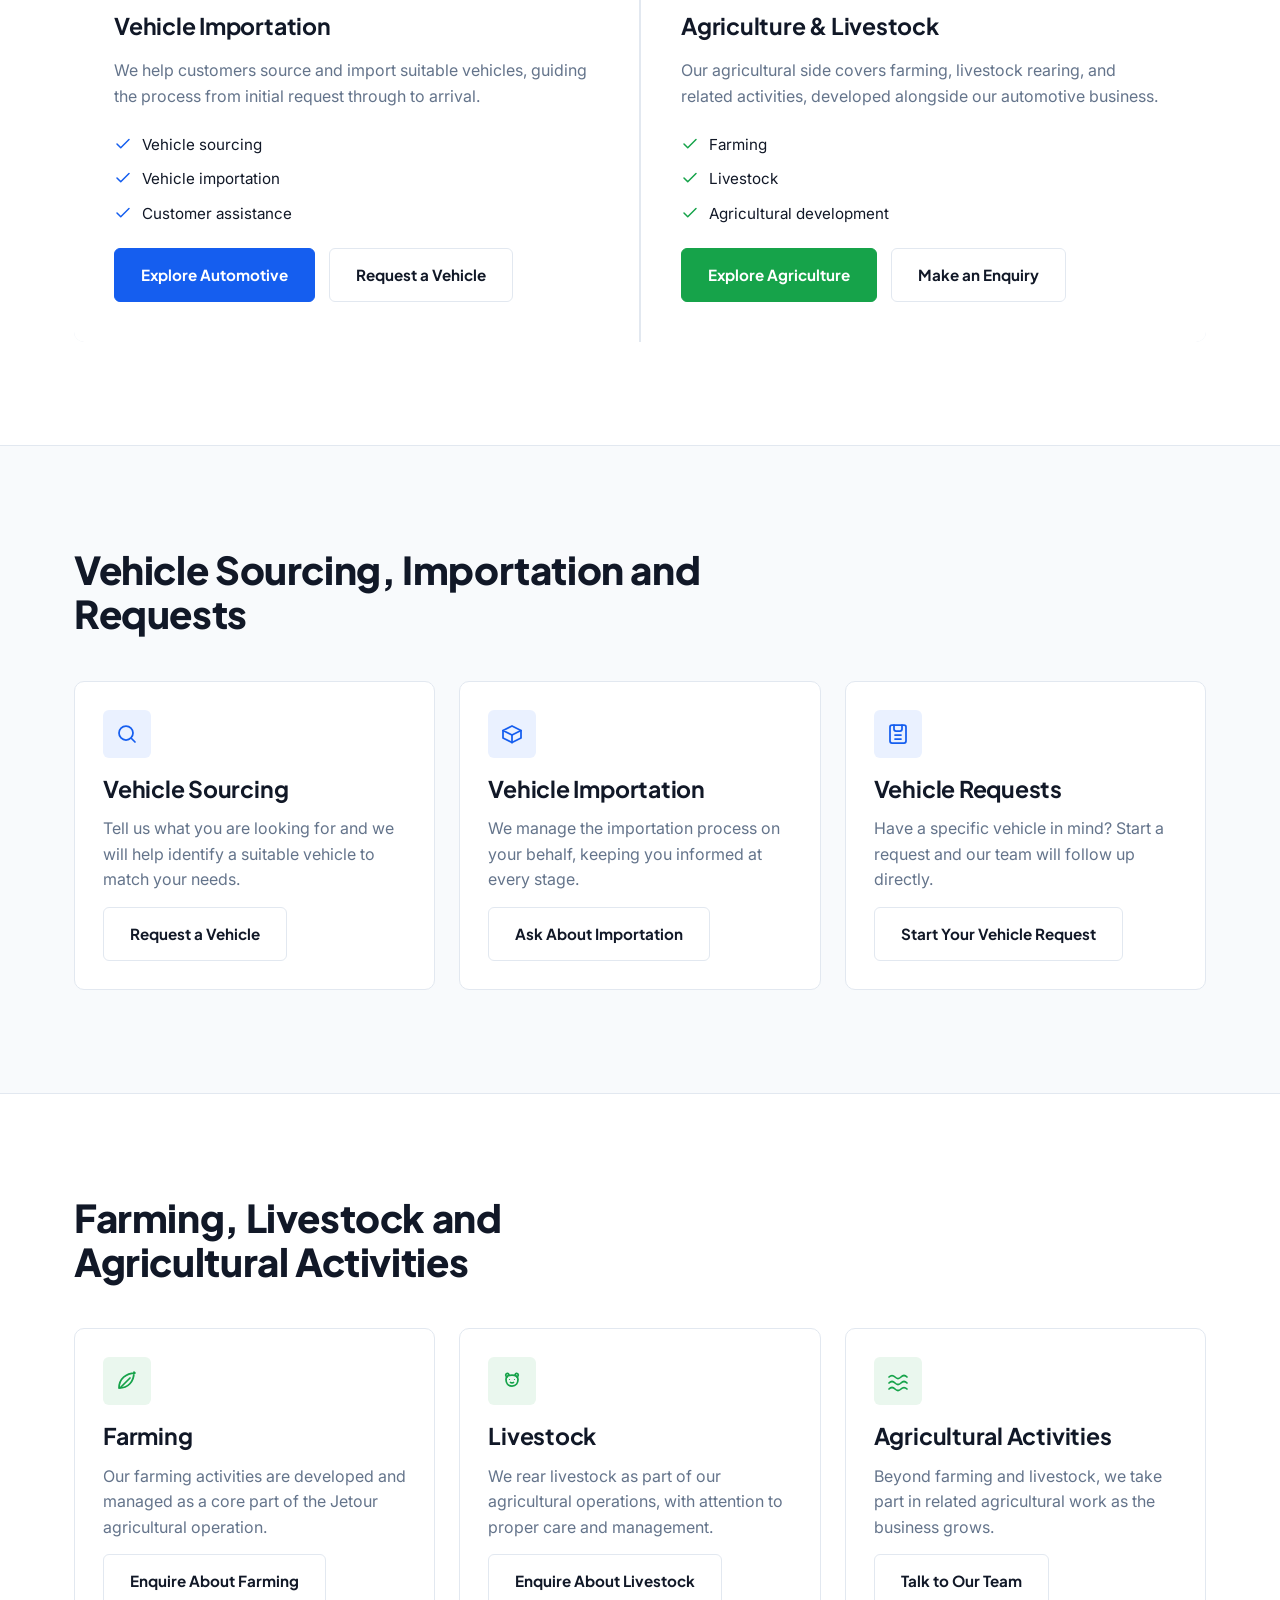
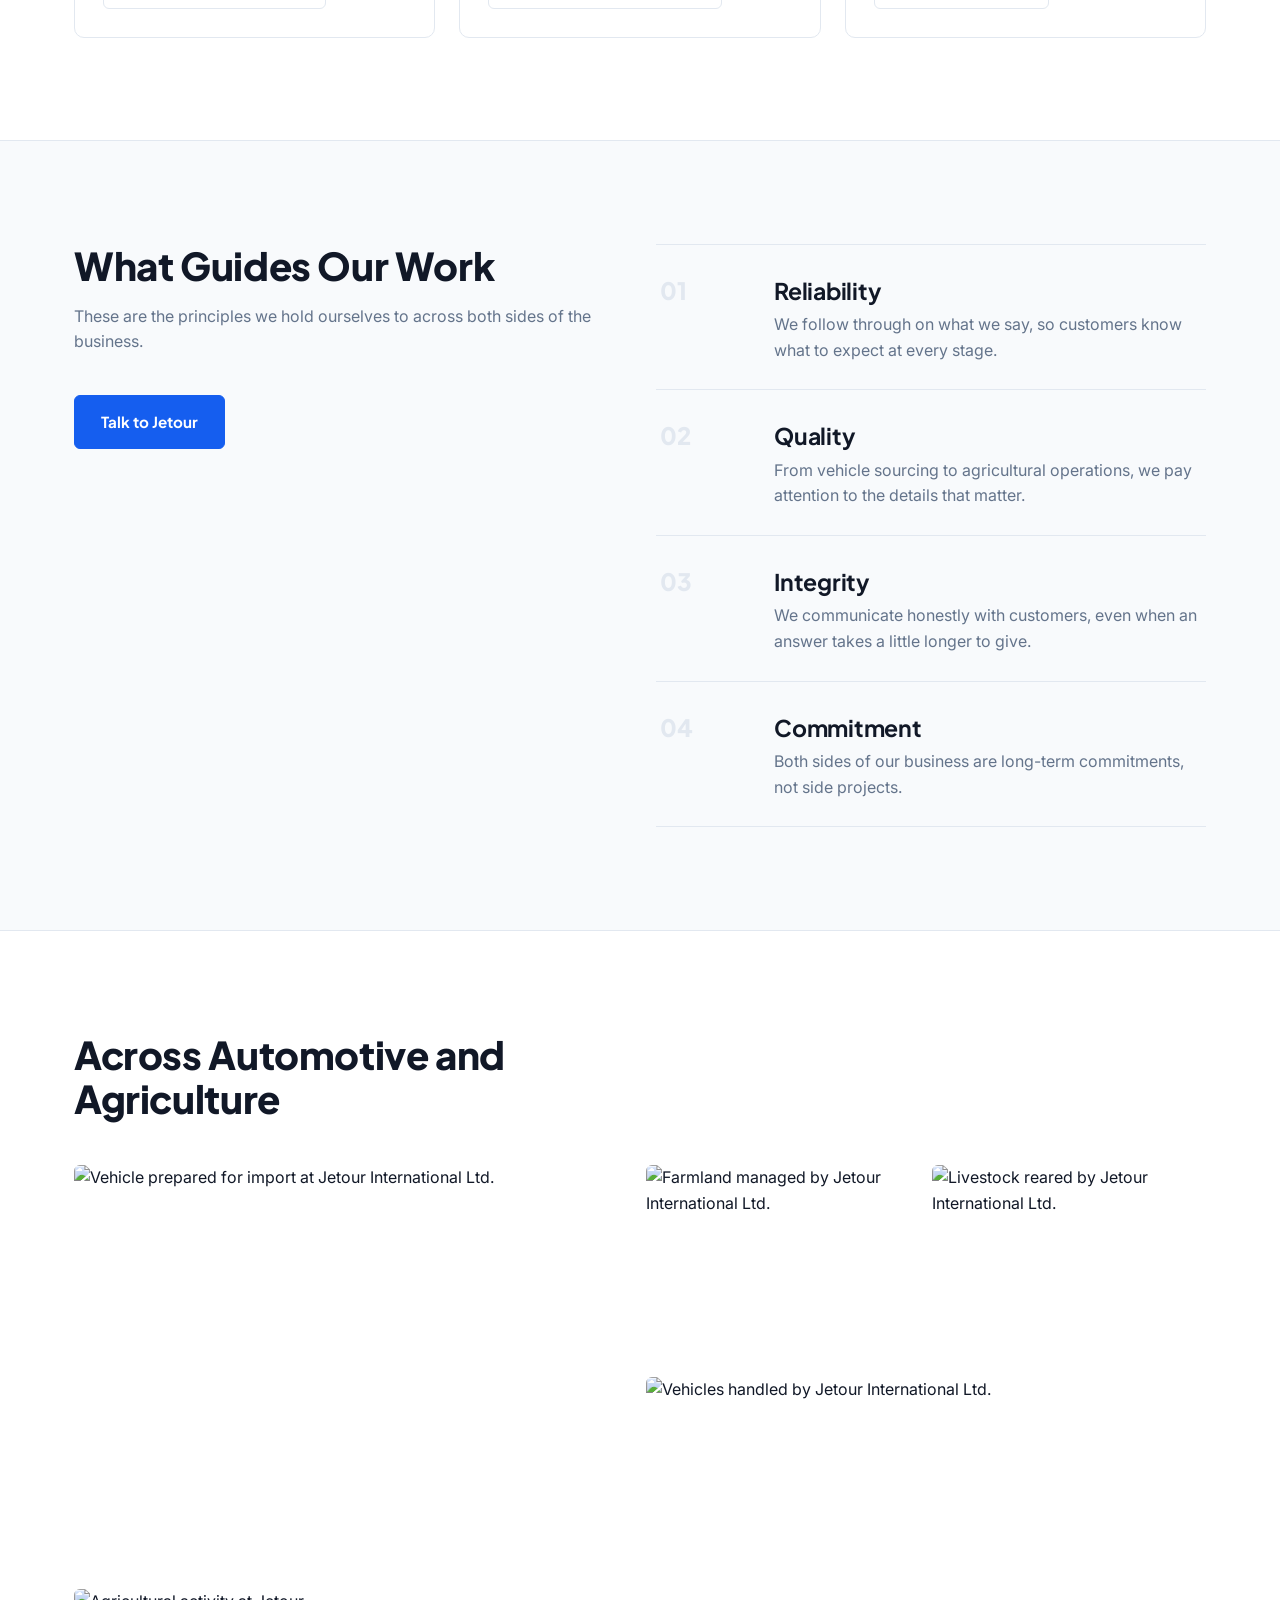
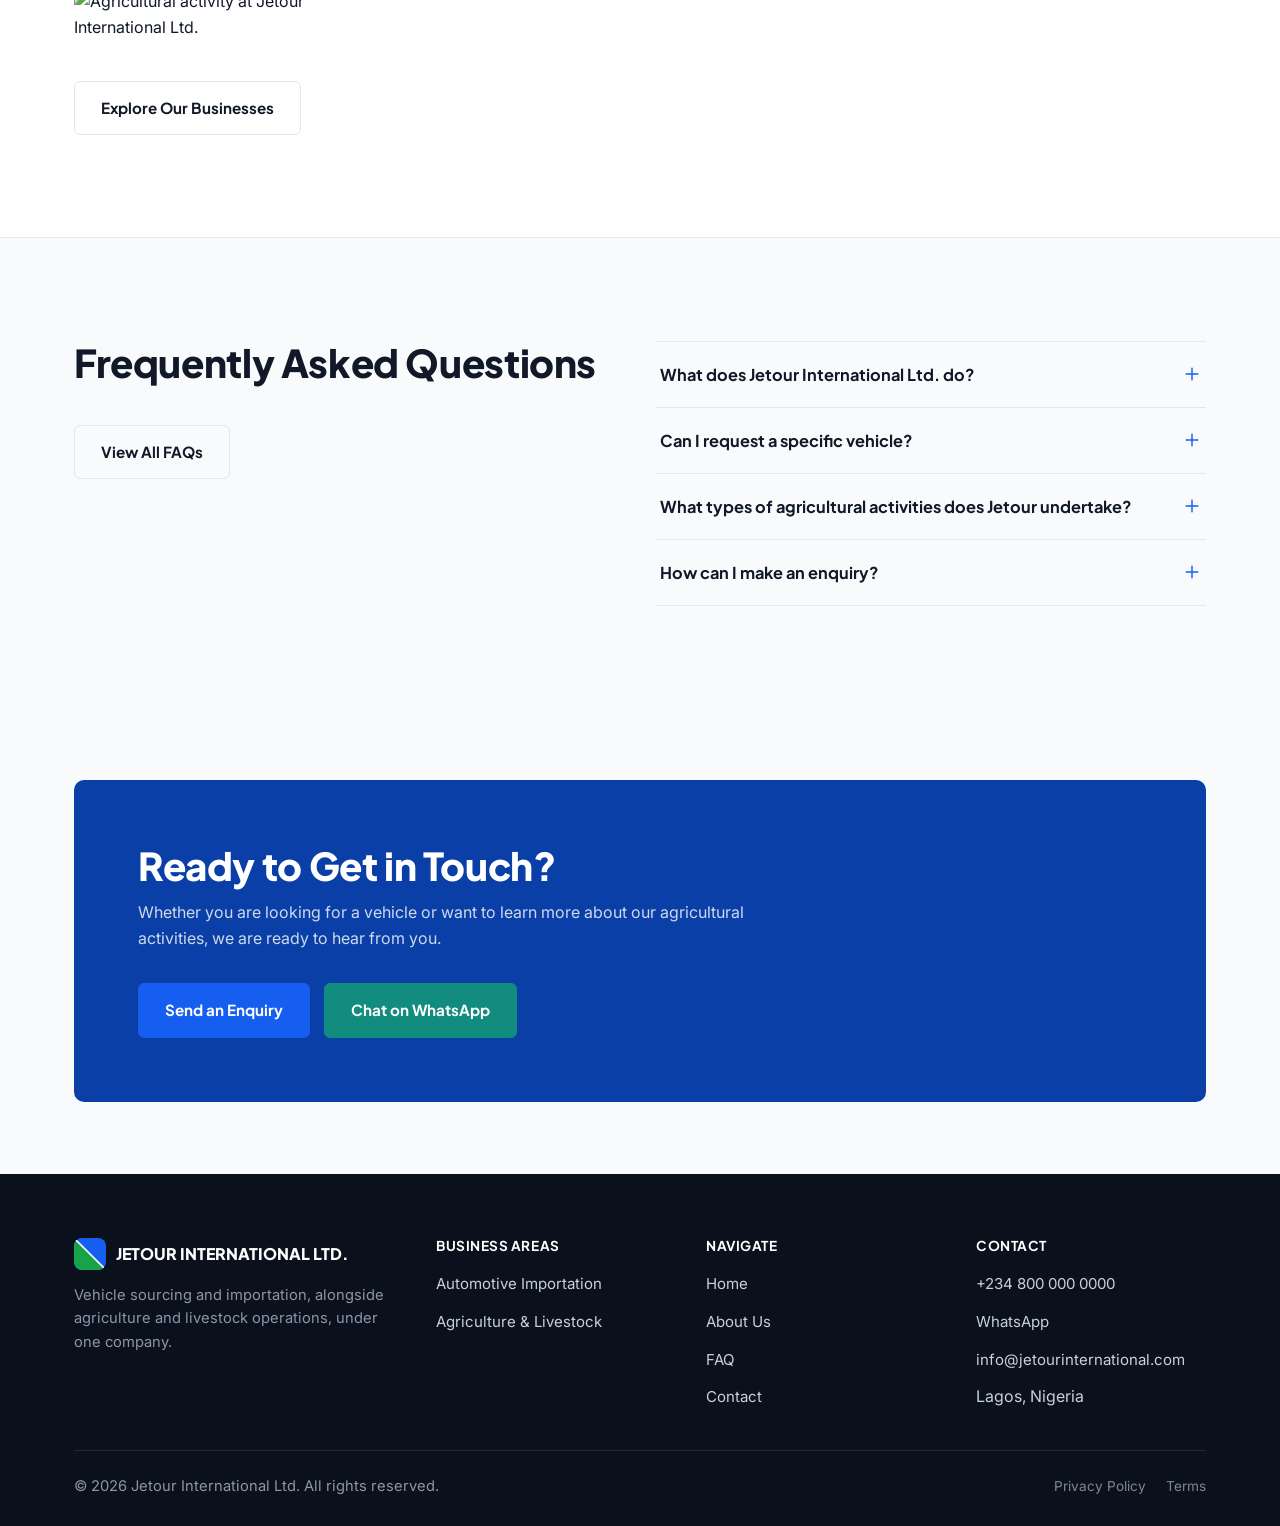
==== commit 19e49d09: "removed eyebrow across the site" ====
--- a/index.html
+++ b/index.html
@@ -63,7 +63,6 @@
       <div class="hero-slide-content">
         <div class="hero-copy">
           <div class="hero-copy-inner">
-            <p class="eyebrow">Automotive</p>
             <h1>Move With Confidence.</h1>
             <p>Jetour International Ltd. sources and imports vehicles for customers who need a dependable transportation solution, handled from enquiry through to delivery.</p>
             <div class="cta-row">
@@ -81,7 +80,6 @@
       <div class="hero-slide-content">
         <div class="hero-copy">
           <div class="hero-copy-inner">
-            <p class="eyebrow eyebrow--green">Agriculture &amp; Livestock</p>
             <h1>Grow With Purpose.</h1>
             <p>Jetour International Ltd. is also involved in farming, livestock rearing, and related agricultural activities, run with the same care as our automotive work.</p>
             <div class="cta-row">
@@ -110,7 +108,6 @@
   <section class="section">
     <div class="container grid-2" style="align-items:center;">
       <div>
-        <p class="eyebrow">Who We Are</p>
         <h2>About Jetour International Ltd.</h2>
       </div>
       <div>
@@ -126,7 +123,6 @@
   <section class="section section--alt">
     <div class="container">
       <div class="section-head section-head--center">
-        <p class="eyebrow" style="justify-content:center;">What We Do</p>
         <h2>Two Business Areas, One Company</h2>
       </div>
 
@@ -172,7 +168,6 @@
   <section class="section">
     <div class="container">
       <div class="section-head">
-        <p class="eyebrow">Automotive</p>
         <h2>Vehicle Sourcing, Importation and Requests</h2>
       </div>
 
@@ -209,7 +204,6 @@
   <section class="section section--alt">
     <div class="container">
       <div class="section-head">
-        <p class="eyebrow eyebrow--green">Agriculture</p>
         <h2>Farming, Livestock and Agricultural Activities</h2>
       </div>
 
@@ -246,7 +240,6 @@
   <section class="section">
     <div class="container grid-2">
       <div>
-        <p class="eyebrow">Why Jetour</p>
         <h2>What Guides Our Work</h2>
         <p class="section-foot" style="margin-top:16px;">These are the principles we hold ourselves to across both sides of the business.</p>
         <div class="section-foot">
@@ -290,7 +283,6 @@
   <section class="section section--alt">
     <div class="container">
       <div class="section-head">
-        <p class="eyebrow">A Look At Our Work</p>
         <h2>Across Automotive and Agriculture</h2>
       </div>
       <div class="showcase-grid">
@@ -310,7 +302,6 @@
   <section class="section">
     <div class="container grid-2">
       <div>
-        <p class="eyebrow">Common Questions</p>
         <h2>Frequently Asked Questions</h2>
         <div class="section-foot">
           <a href="pages/faq.html" class="btn btn-outline">View All FAQs</a>
--- a/css/style.css
+++ b/css/style.css
@@ -145,29 +145,6 @@
   line-height: 1.7;
 }
 
-.eyebrow {
-  display: inline-flex;
-  align-items: center;
-  gap: 10px;
-  font-family: var(--font-heading);
-  font-size: 0.8rem;
-  font-weight: 700;
-  letter-spacing: 0.06em;
-  color: var(--color-primary);
-  margin-bottom: 14px;
-}
-
-.eyebrow::before {
-  content: "";
-  width: 22px;
-  height: 2px;
-  background: currentColor;
-  display: block;
-}
-
-.eyebrow--green { color: var(--color-green); }
-.eyebrow--on-dark { color: var(--color-yellow); }
-
 /* ---- Layout ---- */
 .container {
   width: 100%;
--- a/css/components.css
+++ b/css/components.css
@@ -139,6 +139,11 @@
   flex-shrink: 0;
   border-radius: 8px;
   overflow: hidden;
+  transition: transform var(--duration-fast) var(--ease-standard);
+}
+
+.brand:hover .brand-mark {
+  transform: scale(1.08) rotate(-3deg);
 }
 
 .brand-name span {
@@ -205,22 +210,39 @@
 
 .menu-toggle {
   display: none;
+  position: relative;
+  width: 42px;
+  height: 42px;
+  align-items: center;
+  justify-content: center;
   background: none;
   border: none;
-  padding: 8px;
   color: var(--color-text);
 }
 
+.menu-toggle svg {
+  position: absolute;
+  top: 50%;
+  left: 50%;
+  transform: translate(-50%, -50%) rotate(0deg);
+  opacity: 1;
+  transition: opacity var(--duration-fast) var(--ease-standard),
+              transform var(--duration-fast) var(--ease-standard);
+}
+
 .menu-toggle .icon-close {
-  display: none;
+  opacity: 0;
+  transform: translate(-50%, -50%) rotate(-90deg);
 }
 
 .menu-toggle[aria-expanded="true"] .icon-menu {
-  display: none;
+  opacity: 0;
+  transform: translate(-50%, -50%) rotate(90deg);
 }
 
 .menu-toggle[aria-expanded="true"] .icon-close {
-  display: block;
+  opacity: 1;
+  transform: translate(-50%, -50%) rotate(0deg);
 }
 
 @media (max-width: 900px) {
@@ -252,7 +274,7 @@
   }
 
   .menu-toggle {
-    display: block;
+    display: flex;
   }
 
   .nav-actions > .nav-cta {
@@ -320,6 +342,16 @@
   inset: 0;
   background-size: cover;
   background-position: center;
+  transform-origin: center;
+}
+
+.hero-slide[data-active="true"] .hero-slide-media {
+  animation: hero-kenburns 9s ease-out forwards;
+}
+
+@keyframes hero-kenburns {
+  from { transform: scale(1); }
+  to { transform: scale(1.07); }
 }
 
 .hero-slide-scrim {
@@ -371,8 +403,6 @@
   margin-bottom: 30px;
 }
 
-.hero-slide--automotive .eyebrow { color: #7EB0FF; }
-.hero-slide--agriculture .eyebrow { color: var(--color-lime); }
 
 .hero-controls {
   position: absolute;
@@ -462,9 +492,6 @@
   margin-top: 16px;
 }
 
-.page-hero .eyebrow { color: var(--color-yellow); }
-.page-hero--green .eyebrow { color: var(--color-lime); }
-
 /* ---- Icon tiles ---- */
 .icon-tile {
   width: 48px;
@@ -476,6 +503,7 @@
   flex-shrink: 0;
   background: var(--color-primary-tint);
   color: var(--color-primary);
+  transition: transform var(--duration-fast) var(--ease-standard);
 }
 
 .icon-tile--green {
@@ -505,6 +533,17 @@
   flex-direction: column;
   gap: 18px;
   border-top: 3px solid transparent;
+  transition: transform var(--duration-base) var(--ease-standard),
+              box-shadow var(--duration-base) var(--ease-standard);
+}
+
+.split-panel:hover {
+  transform: translateY(-4px);
+  box-shadow: var(--shadow-raised);
+}
+
+.split-panel:hover .icon-tile {
+  transform: scale(1.08) rotate(-4deg);
 }
 
 .split-panel--automotive { border-top-color: var(--color-primary); }
@@ -550,6 +589,19 @@
   display: flex;
   flex-direction: column;
   gap: 14px;
+  transition: transform var(--duration-base) var(--ease-standard),
+              box-shadow var(--duration-base) var(--ease-standard),
+              border-color var(--duration-base) var(--ease-standard);
+}
+
+.highlight-card:hover {
+  transform: translateY(-4px);
+  box-shadow: var(--shadow-raised);
+  border-color: transparent;
+}
+
+.highlight-card:hover .icon-tile {
+  transform: scale(1.08) rotate(-4deg);
 }
 
 .highlight-card h3 {
@@ -573,8 +625,14 @@
   grid-template-columns: 90px 1fr;
   gap: 24px;
   padding-block: 26px;
+  padding-inline: 4px;
   border-bottom: 1px solid var(--color-border);
   align-items: baseline;
+  transition: padding-inline-start var(--duration-base) var(--ease-standard);
+}
+
+.principle-row:hover {
+  padding-inline-start: 14px;
 }
 
 .principle-index {
@@ -582,6 +640,11 @@
   font-weight: 800;
   font-size: 1.5rem;
   color: var(--color-border);
+  transition: color var(--duration-base) var(--ease-standard);
+}
+
+.principle-row:hover .principle-index {
+  color: var(--color-primary);
 }
 
 .principle-row h3 {
@@ -601,6 +664,11 @@
   height: 100%;
   object-fit: cover;
   border-radius: var(--radius-sm);
+  transition: transform var(--duration-base) var(--ease-standard);
+}
+
+.showcase-grid img:hover {
+  transform: scale(1.035);
 }
 
 .showcase-item--wide { grid-column: span 2; }
@@ -668,6 +736,9 @@
   font-weight: 600;
   font-size: 0.9rem;
   color: var(--color-muted);
+  transition: background var(--duration-fast) var(--ease-standard),
+              color var(--duration-fast) var(--ease-standard),
+              border-color var(--duration-fast) var(--ease-standard);
 }
 
 .faq-tab[aria-current="true"] {
@@ -933,6 +1004,26 @@
   justify-content: center;
   box-shadow: var(--shadow-raised);
   z-index: 80;
+  transition: transform var(--duration-fast) var(--ease-standard);
+}
+
+.float-whatsapp:hover {
+  transform: scale(1.06);
+}
+
+.float-whatsapp::before {
+  content: "";
+  position: absolute;
+  inset: -8px;
+  border-radius: 50%;
+  border: 2px solid rgba(18, 140, 126, 0.55);
+  animation: whatsapp-pulse 2.6s ease-out infinite;
+}
+
+@keyframes whatsapp-pulse {
+  0% { transform: scale(0.92); opacity: 0.8; }
+  70% { transform: scale(1.35); opacity: 0; }
+  100% { transform: scale(1.35); opacity: 0; }
 }
 
 .float-whatsapp svg {
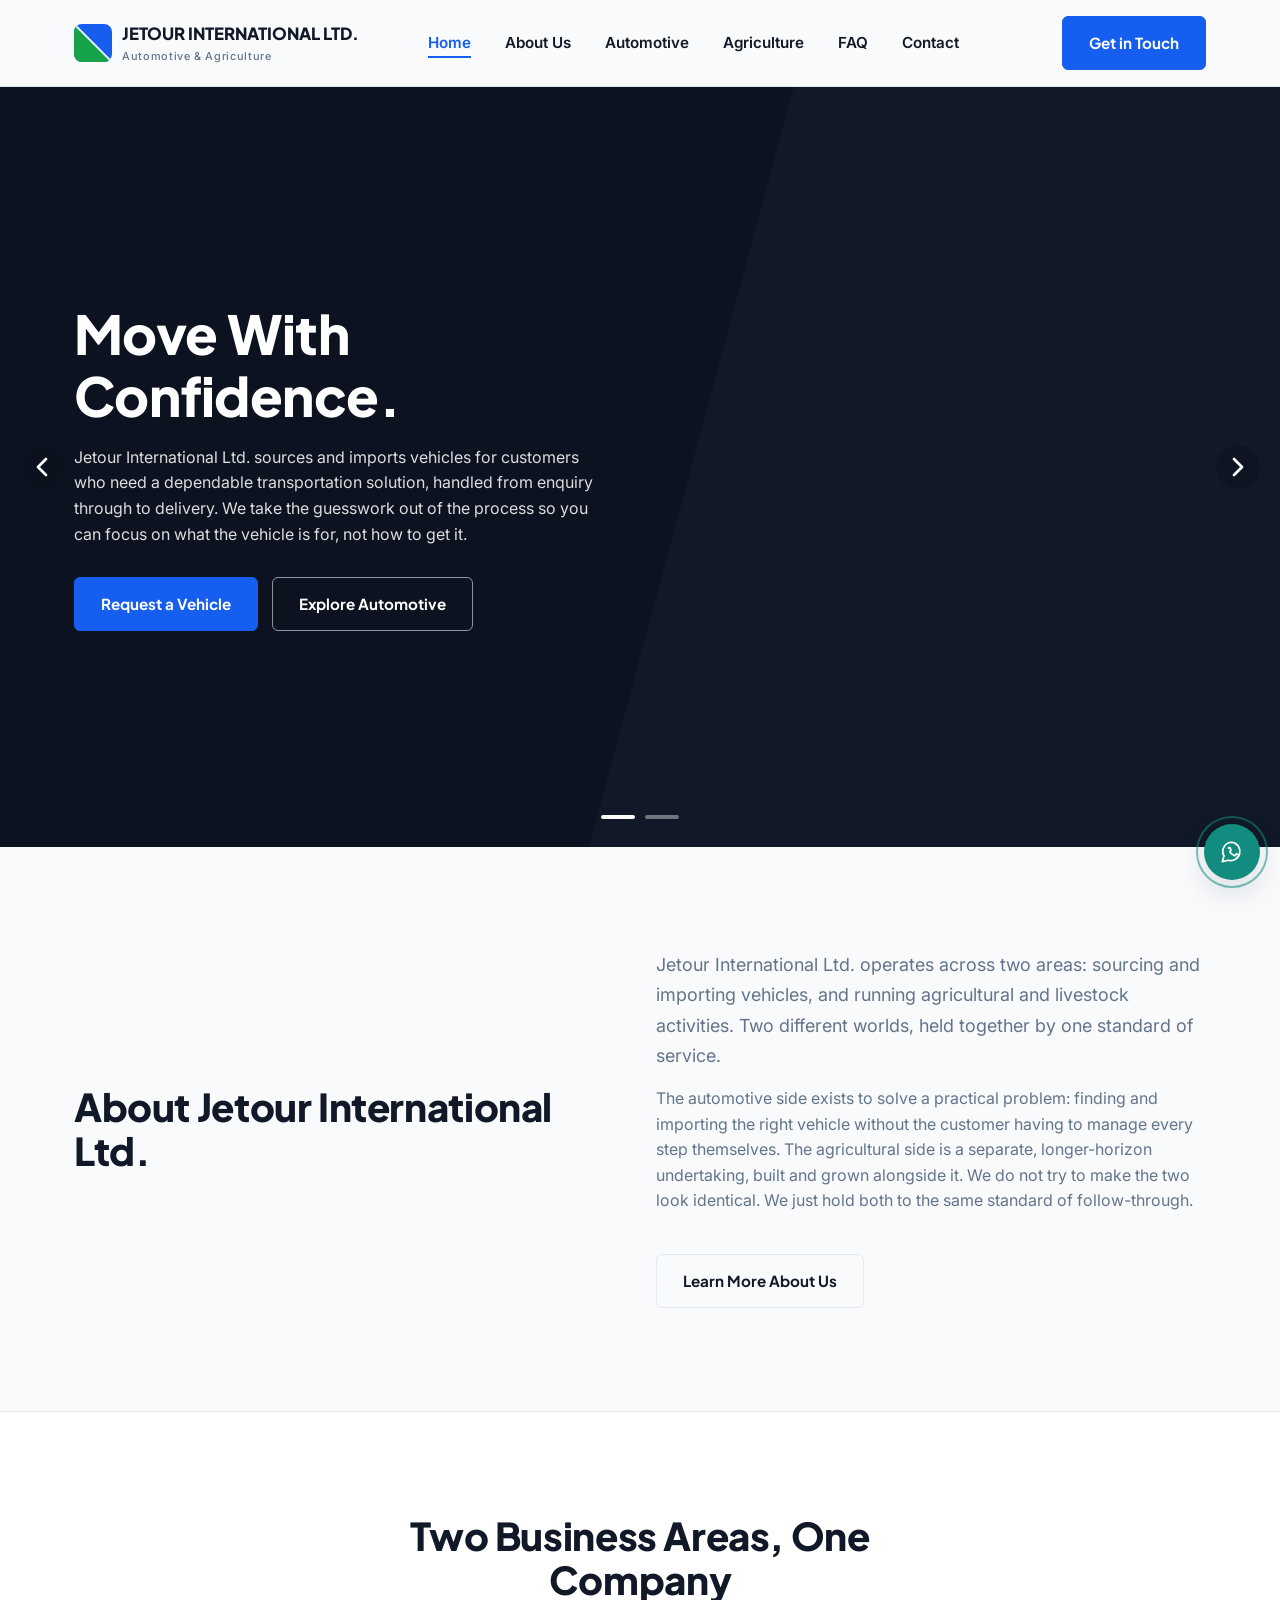
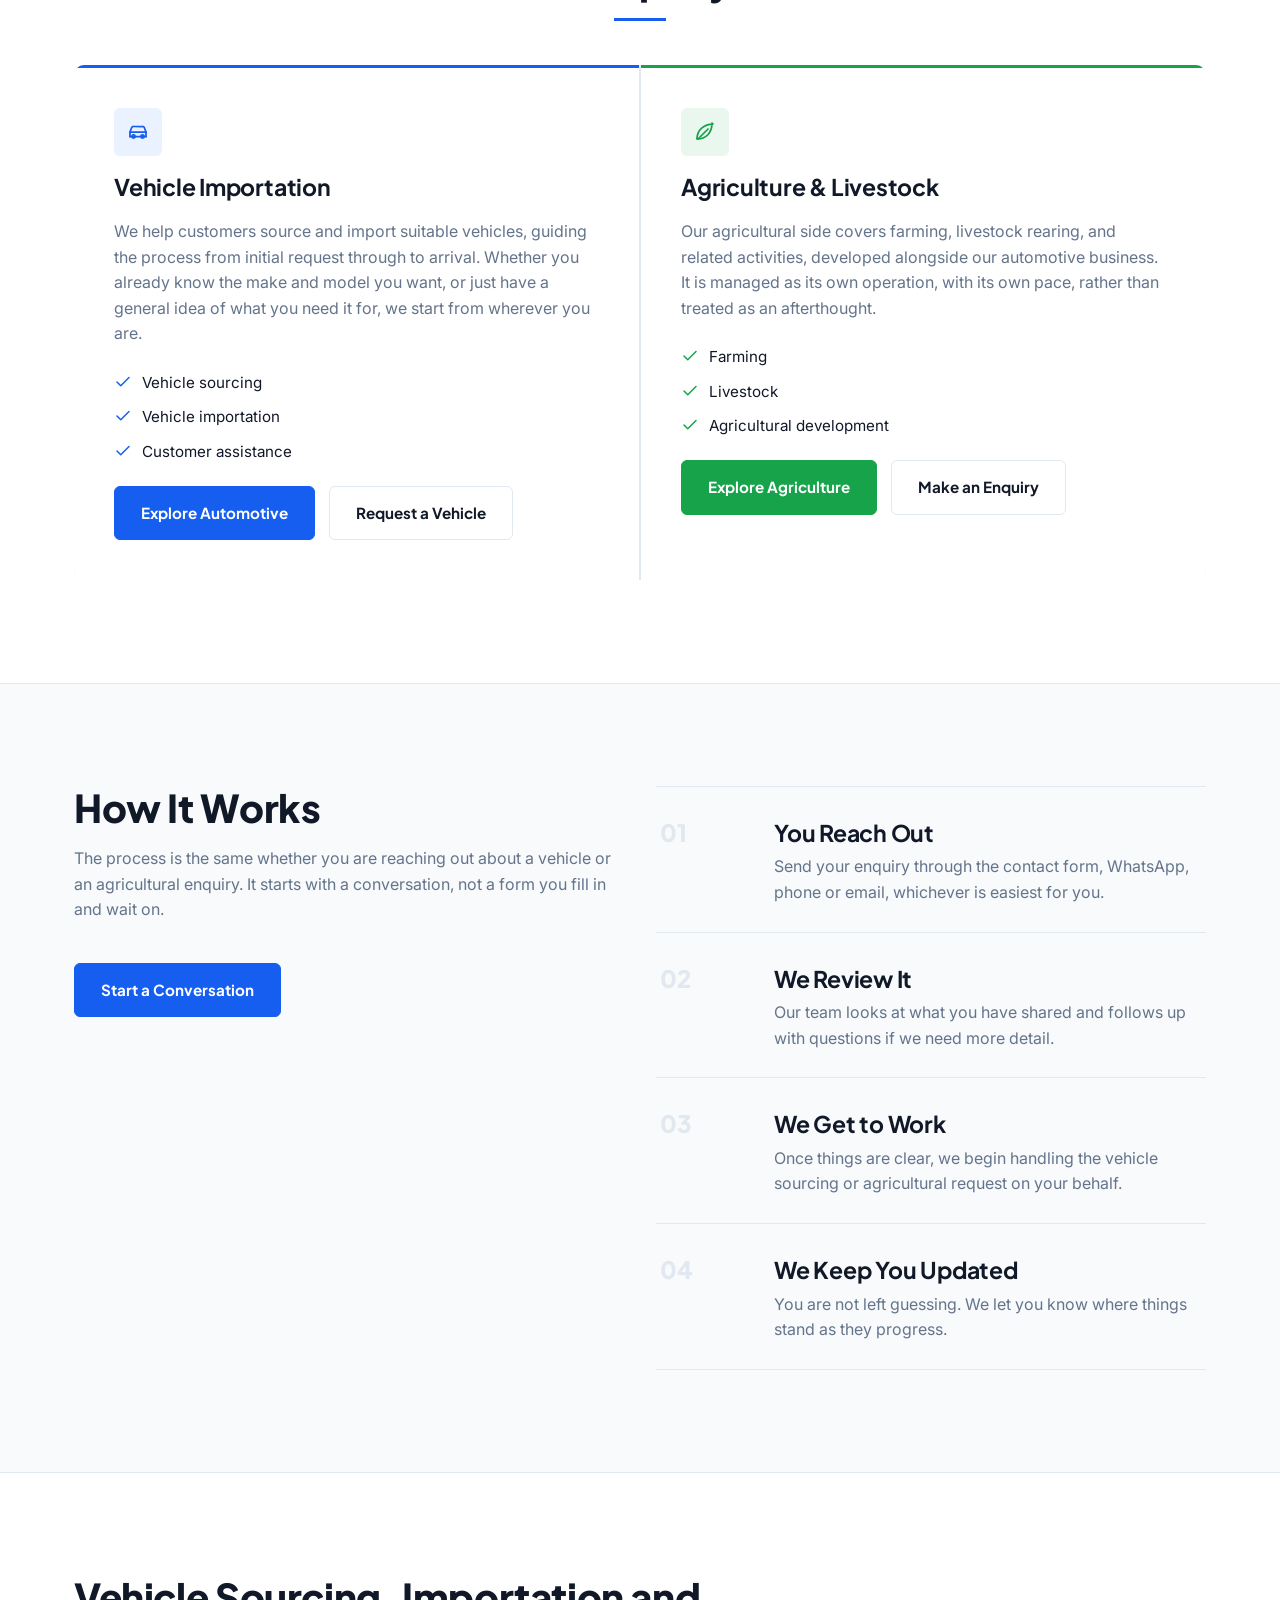
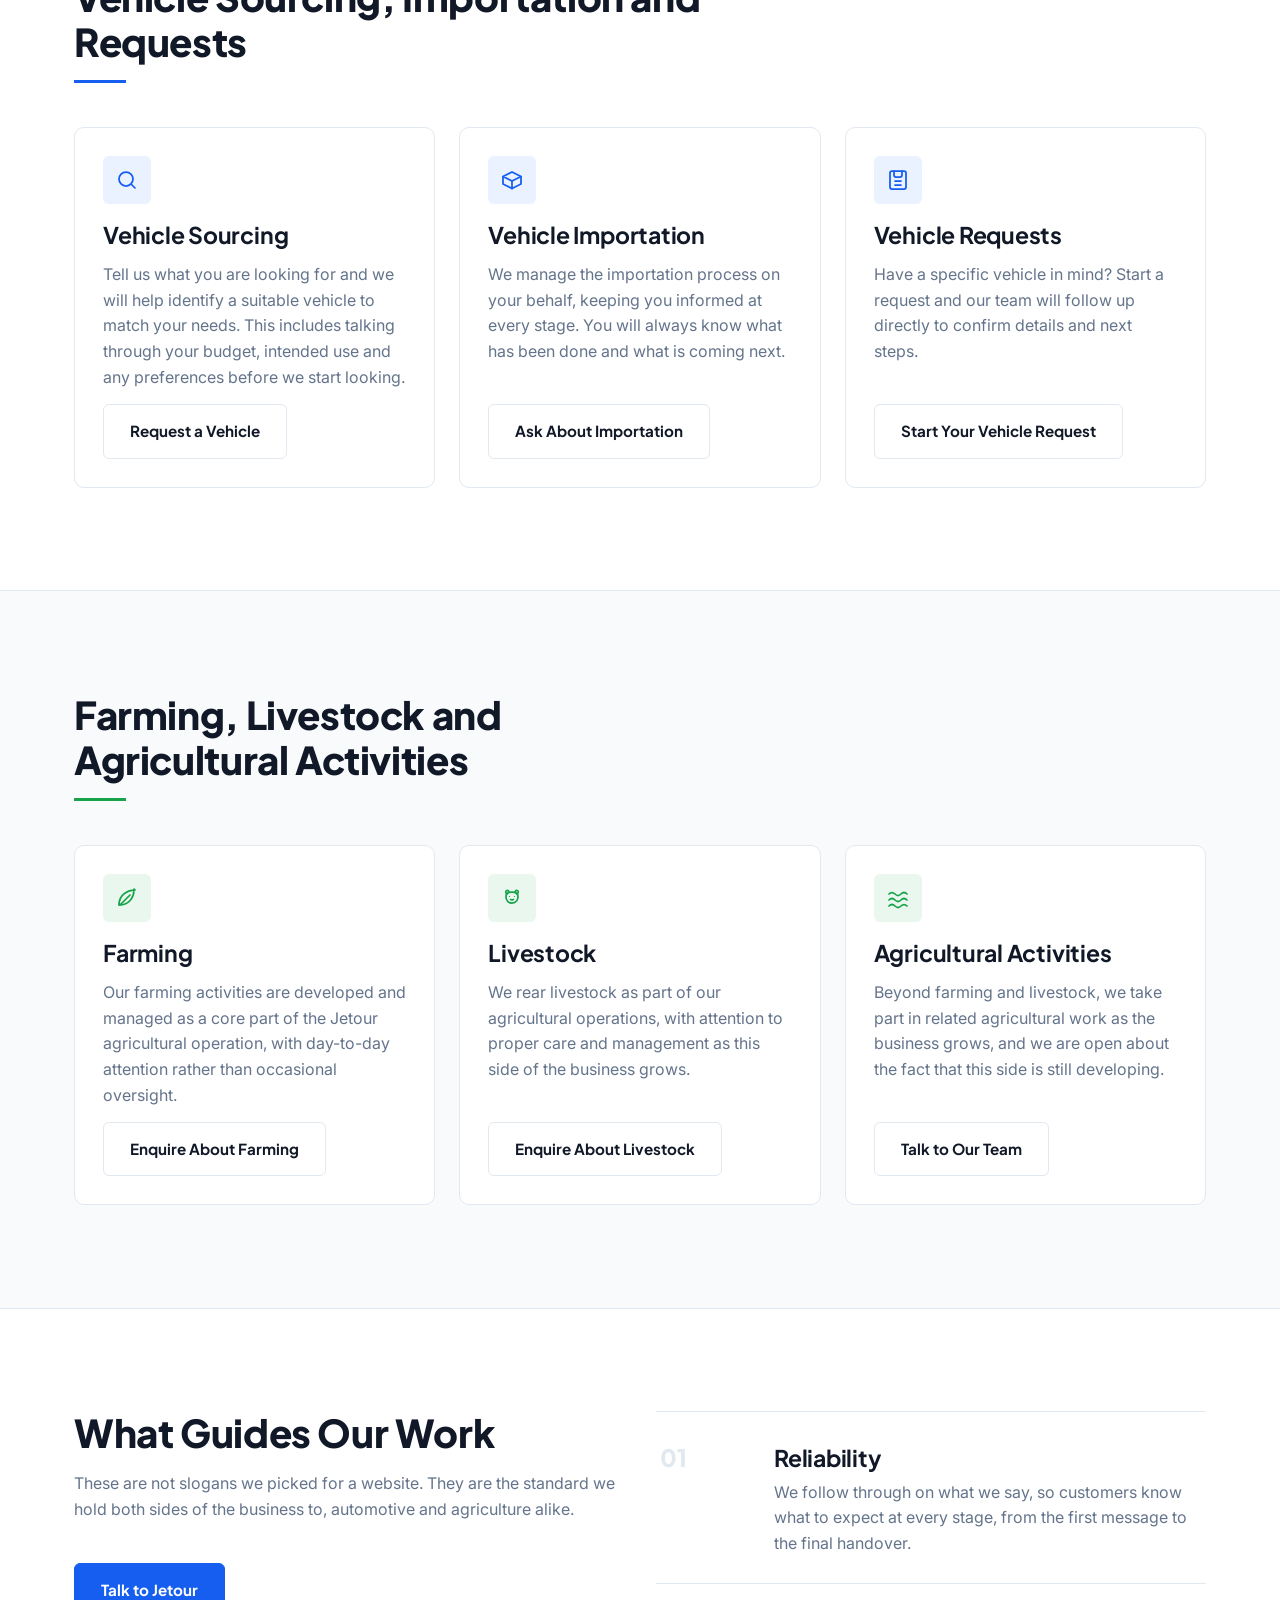
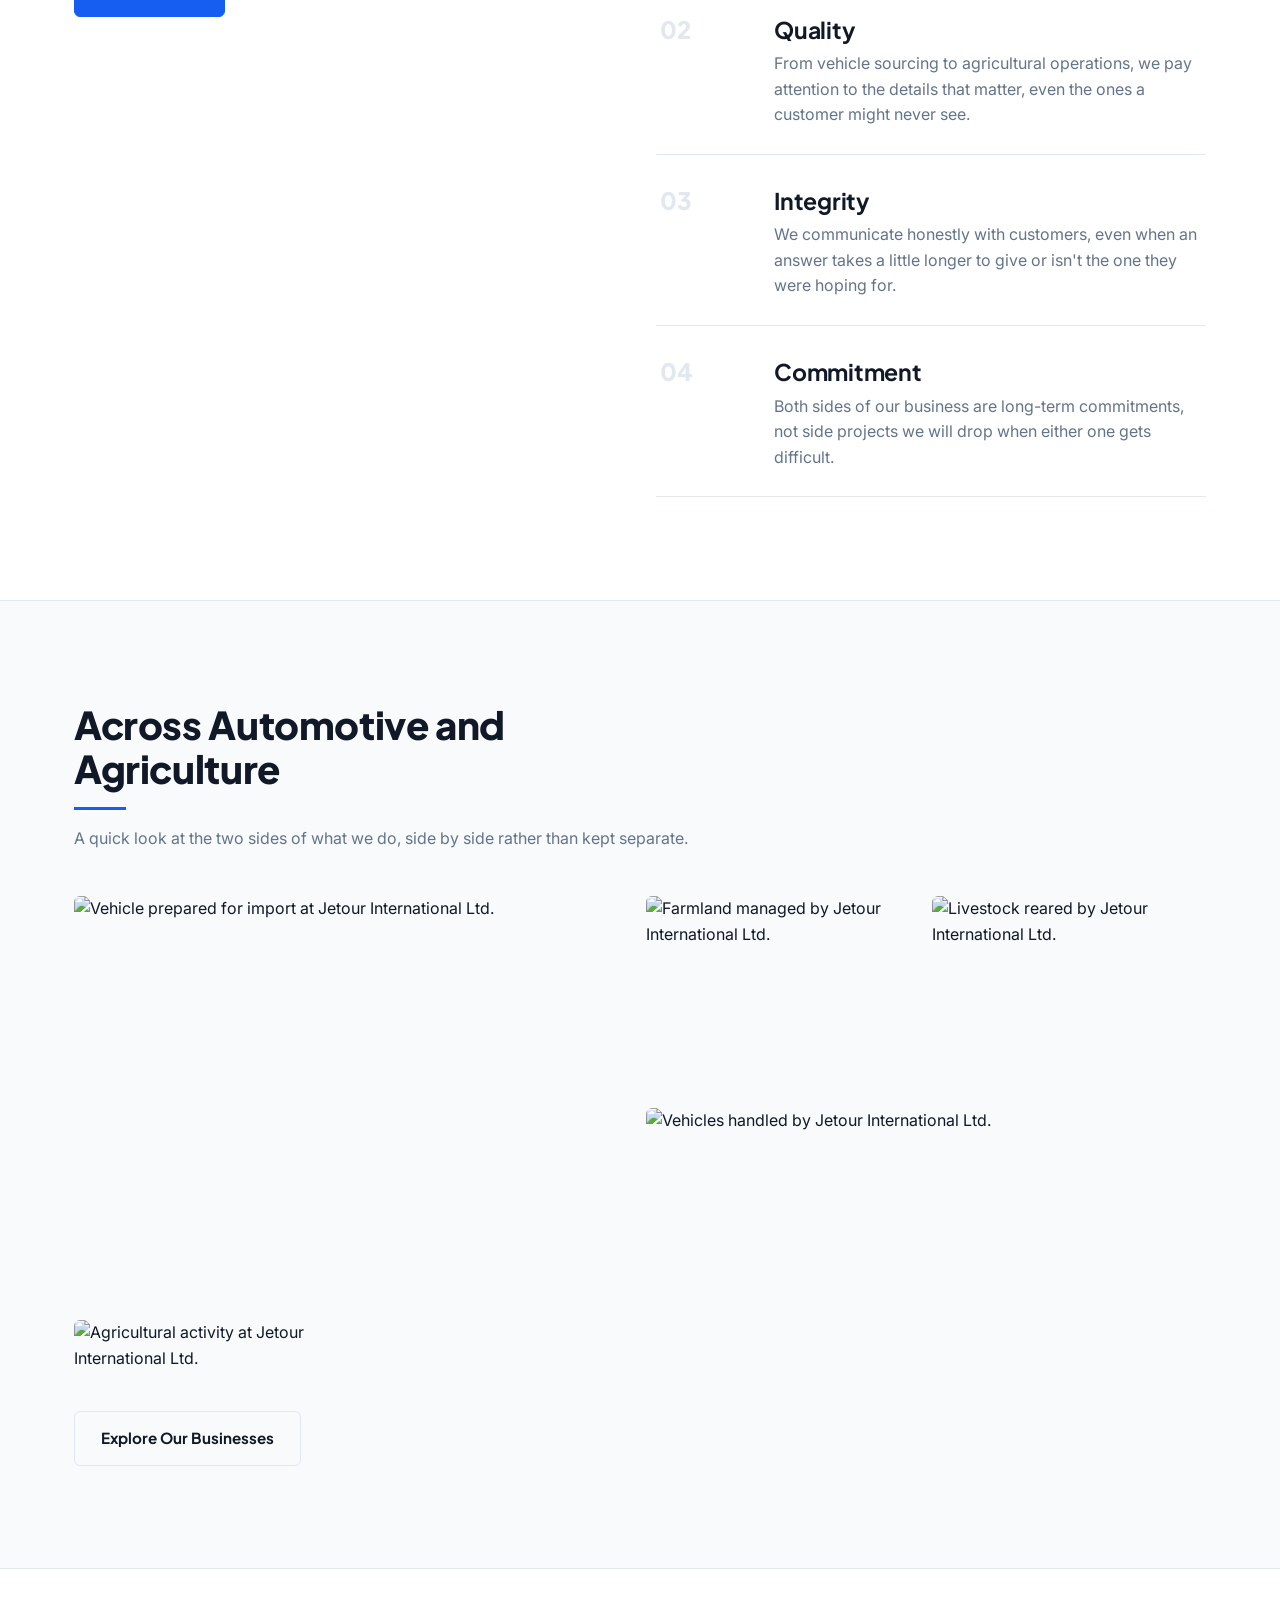
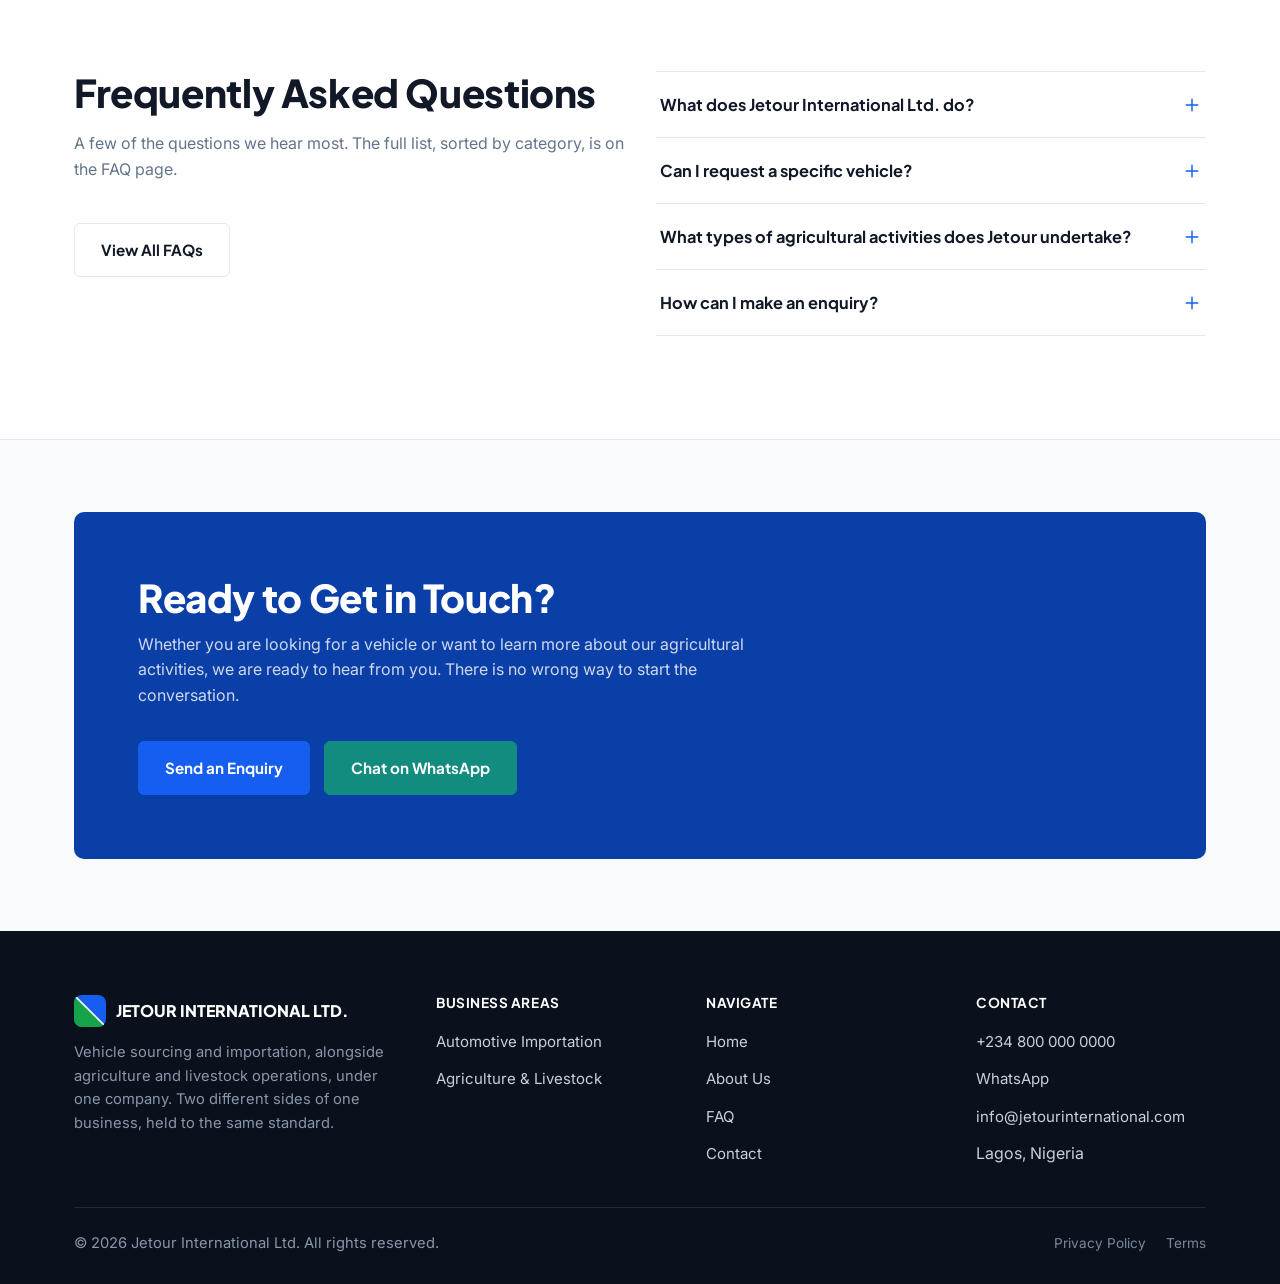
==== commit a40c1a0a: "did repairative work on nav-links for mobile devices, added more site content" ====
--- a/index.html
+++ b/index.html
@@ -1,6 +1,7 @@
 <!DOCTYPE html>
 <html lang="en">
 <head>
+<script>document.documentElement.classList.add('js');</script>
 <meta charset="UTF-8">
 <meta name="viewport" content="width=device-width, initial-scale=1.0">
 <title>Jetour International Ltd. | Vehicle Importation &amp; Agriculture</title>
@@ -27,7 +28,7 @@
         <path d="M0 40 L40 40 L0 0 Z" fill="#16A34A"></path>
         <path d="M0 0 L40 40" stroke="#F8FAFC" stroke-width="2"></path>
       </svg>
-      <span class="brand-name">JETOUR INTERNATIONAL LTD.<span>Automotive &amp; Agriculture</span></span>
+      <span class="brand-name">JETOUR<span class="brand-suffix"> INTERNATIONAL LTD.</span><span class="brand-tagline">Automotive &amp; Agriculture</span></span>
     </a>
 
     <nav aria-label="Primary">
@@ -64,7 +65,7 @@
         <div class="hero-copy">
           <div class="hero-copy-inner">
             <h1>Move With Confidence.</h1>
-            <p>Jetour International Ltd. sources and imports vehicles for customers who need a dependable transportation solution, handled from enquiry through to delivery.</p>
+            <p>Jetour International Ltd. sources and imports vehicles for customers who need a dependable transportation solution, handled from enquiry through to delivery. We take the guesswork out of the process so you can focus on what the vehicle is for, not how to get it.</p>
             <div class="cta-row">
               <a href="pages/contact.html" class="btn btn-primary">Request a Vehicle</a>
               <a href="pages/automotive.html" class="btn btn-outline-light">Explore Automotive</a>
@@ -81,7 +82,7 @@
         <div class="hero-copy">
           <div class="hero-copy-inner">
             <h1>Grow With Purpose.</h1>
-            <p>Jetour International Ltd. is also involved in farming, livestock rearing, and related agricultural activities, run with the same care as our automotive work.</p>
+            <p>Jetour International Ltd. is also involved in farming, livestock rearing, and related agricultural activities, run with the same care as our automotive work. It is a slower, longer-term side of the business, and we treat it that way.</p>
             <div class="cta-row">
               <a href="pages/agriculture.html" class="btn btn-green">Explore Agriculture</a>
               <a href="pages/contact.html" class="btn btn-outline-light">Make an Enquiry</a>
@@ -107,11 +108,12 @@
   <!-- ABOUT PREVIEW -->
   <section class="section">
     <div class="container grid-2" style="align-items:center;">
-      <div>
+      <div data-reveal>
         <h2>About Jetour International Ltd.</h2>
       </div>
-      <div>
+      <div data-reveal class="reveal-delay-1">
         <p class="lede">Jetour International Ltd. operates across two areas: sourcing and importing vehicles, and running agricultural and livestock activities. Two different worlds, held together by one standard of service.</p>
+        <p style="margin-top:14px;">The automotive side exists to solve a practical problem: finding and importing the right vehicle without the customer having to manage every step themselves. The agricultural side is a separate, longer-horizon undertaking, built and grown alongside it. We do not try to make the two look identical. We just hold both to the same standard of follow-through.</p>
         <div class="section-foot">
           <a href="pages/about.html" class="btn btn-outline">Learn More About Us</a>
         </div>
@@ -122,17 +124,17 @@
   <!-- TWO BUSINESS AREAS -->
   <section class="section section--alt">
     <div class="container">
-      <div class="section-head section-head--center">
+      <div class="section-head section-head--center" data-reveal>
         <h2>Two Business Areas, One Company</h2>
       </div>
 
       <div class="split-panels">
-        <div class="split-panel split-panel--automotive">
+        <div class="split-panel split-panel--automotive" data-reveal>
           <div class="icon-tile">
             <svg viewBox="0 0 24 24" fill="none" stroke="currentColor" stroke-width="1.75" stroke-linecap="round" stroke-linejoin="round"><path d="M4 16.5V12l1.6-4.2A2 2 0 0 1 7.5 6.5h9a2 2 0 0 1 1.9 1.3L20 12v4.5"/><path d="M4 16.5h16"/><circle cx="7.5" cy="16.5" r="1.6"/><circle cx="16.5" cy="16.5" r="1.6"/><path d="M4 12h16"/></svg>
           </div>
           <h3>Vehicle Importation</h3>
-          <p>We help customers source and import suitable vehicles, guiding the process from initial request through to arrival.</p>
+          <p>We help customers source and import suitable vehicles, guiding the process from initial request through to arrival. Whether you already know the make and model you want, or just have a general idea of what you need it for, we start from wherever you are.</p>
           <ul>
             <li><svg viewBox="0 0 24 24" fill="none" stroke="currentColor" stroke-width="2" stroke-linecap="round" stroke-linejoin="round"><path d="M20 6 9 17l-5-5"/></svg> Vehicle sourcing</li>
             <li><svg viewBox="0 0 24 24" fill="none" stroke="currentColor" stroke-width="2" stroke-linecap="round" stroke-linejoin="round"><path d="M20 6 9 17l-5-5"/></svg> Vehicle importation</li>
@@ -144,12 +146,12 @@
           </div>
         </div>
 
-        <div class="split-panel split-panel--agriculture">
+        <div class="split-panel split-panel--agriculture reveal-delay-1" data-reveal>
           <div class="icon-tile icon-tile--green">
             <svg viewBox="0 0 24 24" fill="none" stroke="currentColor" stroke-width="1.75" stroke-linecap="round" stroke-linejoin="round"><path d="M20 4c-9 0-16 6-16 15 9 0 15-6 15-16Z"/><path d="M5.5 18.5 15 9"/></svg>
           </div>
           <h3>Agriculture &amp; Livestock</h3>
-          <p>Our agricultural side covers farming, livestock rearing, and related activities, developed alongside our automotive business.</p>
+          <p>Our agricultural side covers farming, livestock rearing, and related activities, developed alongside our automotive business. It is managed as its own operation, with its own pace, rather than treated as an afterthought.</p>
           <ul>
             <li><svg viewBox="0 0 24 24" fill="none" stroke="currentColor" stroke-width="2" stroke-linecap="round" stroke-linejoin="round"><path d="M20 6 9 17l-5-5"/></svg> Farming</li>
             <li><svg viewBox="0 0 24 24" fill="none" stroke="currentColor" stroke-width="2" stroke-linecap="round" stroke-linejoin="round"><path d="M20 6 9 17l-5-5"/></svg> Livestock</li>
@@ -164,72 +166,115 @@
     </div>
   </section>
 
+  <!-- HOW IT WORKS -->
+  <section class="section">
+    <div class="container grid-2">
+      <div data-reveal>
+        <h2>How It Works</h2>
+        <p style="margin-top:16px;">The process is the same whether you are reaching out about a vehicle or an agricultural enquiry. It starts with a conversation, not a form you fill in and wait on.</p>
+        <div class="section-foot">
+          <a href="pages/contact.html" class="btn btn-primary">Start a Conversation</a>
+        </div>
+      </div>
+      <div class="principles-list reveal-delay-1" data-reveal>
+        <div class="principle-row">
+          <span class="principle-index">01</span>
+          <div>
+            <h3>You Reach Out</h3>
+            <p>Send your enquiry through the contact form, WhatsApp, phone or email, whichever is easiest for you.</p>
+          </div>
+        </div>
+        <div class="principle-row">
+          <span class="principle-index">02</span>
+          <div>
+            <h3>We Review It</h3>
+            <p>Our team looks at what you have shared and follows up with questions if we need more detail.</p>
+          </div>
+        </div>
+        <div class="principle-row">
+          <span class="principle-index">03</span>
+          <div>
+            <h3>We Get to Work</h3>
+            <p>Once things are clear, we begin handling the vehicle sourcing or agricultural request on your behalf.</p>
+          </div>
+        </div>
+        <div class="principle-row">
+          <span class="principle-index">04</span>
+          <div>
+            <h3>We Keep You Updated</h3>
+            <p>You are not left guessing. We let you know where things stand as they progress.</p>
+          </div>
+        </div>
+      </div>
+    </div>
+  </section>
+
   <!-- AUTOMOTIVE HIGHLIGHT -->
+  <section class="section section--alt">
+    <div class="container">
+      <div class="section-head" data-reveal>
+        <h2>Vehicle Sourcing, Importation and Requests</h2>
+      </div>
+
+      <div class="highlight-row">
+        <div class="highlight-card" data-reveal>
+          <div class="icon-tile">
+            <svg viewBox="0 0 24 24" fill="none" stroke="currentColor" stroke-width="1.75" stroke-linecap="round" stroke-linejoin="round"><circle cx="11" cy="11" r="7"/><path d="m20 20-3.5-3.5"/></svg>
+          </div>
+          <h3>Vehicle Sourcing</h3>
+          <p>Tell us what you are looking for and we will help identify a suitable vehicle to match your needs. This includes talking through your budget, intended use and any preferences before we start looking.</p>
+          <a href="pages/contact.html" class="btn btn-outline">Request a Vehicle</a>
+        </div>
+        <div class="highlight-card reveal-delay-1" data-reveal>
+          <div class="icon-tile">
+            <svg viewBox="0 0 24 24" fill="none" stroke="currentColor" stroke-width="1.75" stroke-linecap="round" stroke-linejoin="round"><path d="M3 8.5 12 4l9 4.5-9 4.5-9-4.5Z"/><path d="M3 8.5V16l9 4.5 9-4.5V8.5"/><path d="M12 13v7.5"/></svg>
+          </div>
+          <h3>Vehicle Importation</h3>
+          <p>We manage the importation process on your behalf, keeping you informed at every stage. You will always know what has been done and what is coming next.</p>
+          <a href="pages/automotive.html" class="btn btn-outline">Ask About Importation</a>
+        </div>
+        <div class="highlight-card reveal-delay-2" data-reveal>
+          <div class="icon-tile">
+            <svg viewBox="0 0 24 24" fill="none" stroke="currentColor" stroke-width="1.75" stroke-linecap="round" stroke-linejoin="round"><path d="M8 3h8v4a2 2 0 0 1-2 2h-4a2 2 0 0 1-2-2V3Z"/><path d="M8 3H6a2 2 0 0 0-2 2v14a2 2 0 0 0 2 2h12a2 2 0 0 0 2-2V5a2 2 0 0 0-2-2h-2"/><path d="M9 13h6M9 17h6"/></svg>
+          </div>
+          <h3>Vehicle Requests</h3>
+          <p>Have a specific vehicle in mind? Start a request and our team will follow up directly to confirm details and next steps.</p>
+          <a href="pages/contact.html" class="btn btn-outline">Start Your Vehicle Request</a>
+        </div>
+      </div>
+    </div>
+  </section>
+
+  <!-- AGRICULTURE HIGHLIGHT -->
   <section class="section">
     <div class="container">
-      <div class="section-head">
-        <h2>Vehicle Sourcing, Importation and Requests</h2>
+      <div class="section-head section-head--green" data-reveal>
+        <h2>Farming, Livestock and Agricultural Activities</h2>
       </div>
 
       <div class="highlight-row">
-        <div class="highlight-card">
-          <div class="icon-tile">
-            <svg viewBox="0 0 24 24" fill="none" stroke="currentColor" stroke-width="1.75" stroke-linecap="round" stroke-linejoin="round"><circle cx="11" cy="11" r="7"/><path d="m20 20-3.5-3.5"/></svg>
-          </div>
-          <h3>Vehicle Sourcing</h3>
-          <p>Tell us what you are looking for and we will help identify a suitable vehicle to match your needs.</p>
-          <a href="pages/contact.html" class="btn btn-outline">Request a Vehicle</a>
-        </div>
-        <div class="highlight-card">
-          <div class="icon-tile">
-            <svg viewBox="0 0 24 24" fill="none" stroke="currentColor" stroke-width="1.75" stroke-linecap="round" stroke-linejoin="round"><path d="M3 8.5 12 4l9 4.5-9 4.5-9-4.5Z"/><path d="M3 8.5V16l9 4.5 9-4.5V8.5"/><path d="M12 13v7.5"/></svg>
-          </div>
-          <h3>Vehicle Importation</h3>
-          <p>We manage the importation process on your behalf, keeping you informed at every stage.</p>
-          <a href="pages/automotive.html" class="btn btn-outline">Ask About Importation</a>
-        </div>
-        <div class="highlight-card">
-          <div class="icon-tile">
-            <svg viewBox="0 0 24 24" fill="none" stroke="currentColor" stroke-width="1.75" stroke-linecap="round" stroke-linejoin="round"><path d="M8 3h8v4a2 2 0 0 1-2 2h-4a2 2 0 0 1-2-2V3Z"/><path d="M8 3H6a2 2 0 0 0-2 2v14a2 2 0 0 0 2 2h12a2 2 0 0 0 2-2V5a2 2 0 0 0-2-2h-2"/><path d="M9 13h6M9 17h6"/></svg>
-          </div>
-          <h3>Vehicle Requests</h3>
-          <p>Have a specific vehicle in mind? Start a request and our team will follow up directly.</p>
-          <a href="pages/contact.html" class="btn btn-outline">Start Your Vehicle Request</a>
-        </div>
-      </div>
-    </div>
-  </section>
-
-  <!-- AGRICULTURE HIGHLIGHT -->
-  <section class="section section--alt">
-    <div class="container">
-      <div class="section-head">
-        <h2>Farming, Livestock and Agricultural Activities</h2>
-      </div>
-
-      <div class="highlight-row">
-        <div class="highlight-card">
+        <div class="highlight-card" data-reveal>
           <div class="icon-tile icon-tile--green">
             <svg viewBox="0 0 24 24" fill="none" stroke="currentColor" stroke-width="1.75" stroke-linecap="round" stroke-linejoin="round"><path d="M20 4c-9 0-16 6-16 15 9 0 15-6 15-16Z"/><path d="M5.5 18.5 15 9"/></svg>
           </div>
           <h3>Farming</h3>
-          <p>Our farming activities are developed and managed as a core part of the Jetour agricultural operation.</p>
+          <p>Our farming activities are developed and managed as a core part of the Jetour agricultural operation, with day-to-day attention rather than occasional oversight.</p>
           <a href="pages/agriculture.html" class="btn btn-outline">Enquire About Farming</a>
         </div>
-        <div class="highlight-card">
+        <div class="highlight-card reveal-delay-1" data-reveal>
           <div class="icon-tile icon-tile--green">
             <svg viewBox="0 0 24 24" fill="none" stroke="currentColor" stroke-width="1.75" stroke-linecap="round" stroke-linejoin="round"><path d="M7 8c-1.5-1-2-3 .2-3.6C8 4 8.6 5 9 6"/><path d="M17 8c1.5-1 2-3-.2-3.6C16 4 15.4 5 15 6"/><path d="M6 10.5C6 7.5 8.7 6 12 6s6 1.5 6 4.5c0 3-1.8 6.5-6 6.5s-6-3.5-6-6.5Z"/><circle cx="9.5" cy="10.5" r=".6" fill="currentColor" stroke="none"/><circle cx="14.5" cy="10.5" r=".6" fill="currentColor" stroke="none"/><path d="M10.5 13.5c.5.5 2.5.5 3 0"/></svg>
           </div>
           <h3>Livestock</h3>
-          <p>We rear livestock as part of our agricultural operations, with attention to proper care and management.</p>
+          <p>We rear livestock as part of our agricultural operations, with attention to proper care and management as this side of the business grows.</p>
           <a href="pages/agriculture.html" class="btn btn-outline">Enquire About Livestock</a>
         </div>
-        <div class="highlight-card">
+        <div class="highlight-card reveal-delay-2" data-reveal>
           <div class="icon-tile icon-tile--green">
             <svg viewBox="0 0 24 24" fill="none" stroke="currentColor" stroke-width="1.75" stroke-linecap="round" stroke-linejoin="round"><path d="M3 8c2-2 4-2 6 0s4 2 6 0 4-2 6 0"/><path d="M3 14c2-2 4-2 6 0s4 2 6 0 4-2 6 0"/><path d="M3 20c2-2 4-2 6 0s4 2 6 0 4-2 6 0"/></svg>
           </div>
           <h3>Agricultural Activities</h3>
-          <p>Beyond farming and livestock, we take part in related agricultural work as the business grows.</p>
+          <p>Beyond farming and livestock, we take part in related agricultural work as the business grows, and we are open about the fact that this side is still developing.</p>
           <a href="pages/contact.html" class="btn btn-outline">Talk to Our Team</a>
         </div>
       </div>
@@ -237,42 +282,42 @@
   </section>
 
   <!-- WHY JETOUR -->
-  <section class="section">
+  <section class="section section--alt">
     <div class="container grid-2">
-      <div>
+      <div data-reveal>
         <h2>What Guides Our Work</h2>
-        <p class="section-foot" style="margin-top:16px;">These are the principles we hold ourselves to across both sides of the business.</p>
+        <p style="margin-top:16px;">These are not slogans we picked for a website. They are the standard we hold both sides of the business to, automotive and agriculture alike.</p>
         <div class="section-foot">
           <a href="pages/contact.html" class="btn btn-primary">Talk to Jetour</a>
         </div>
       </div>
-      <div class="principles-list">
+      <div class="principles-list reveal-delay-1" data-reveal>
         <div class="principle-row">
           <span class="principle-index">01</span>
           <div>
             <h3>Reliability</h3>
-            <p>We follow through on what we say, so customers know what to expect at every stage.</p>
+            <p>We follow through on what we say, so customers know what to expect at every stage, from the first message to the final handover.</p>
           </div>
         </div>
         <div class="principle-row">
           <span class="principle-index">02</span>
           <div>
             <h3>Quality</h3>
-            <p>From vehicle sourcing to agricultural operations, we pay attention to the details that matter.</p>
+            <p>From vehicle sourcing to agricultural operations, we pay attention to the details that matter, even the ones a customer might never see.</p>
           </div>
         </div>
         <div class="principle-row">
           <span class="principle-index">03</span>
           <div>
             <h3>Integrity</h3>
-            <p>We communicate honestly with customers, even when an answer takes a little longer to give.</p>
+            <p>We communicate honestly with customers, even when an answer takes a little longer to give or isn't the one they were hoping for.</p>
           </div>
         </div>
         <div class="principle-row">
           <span class="principle-index">04</span>
           <div>
             <h3>Commitment</h3>
-            <p>Both sides of our business are long-term commitments, not side projects.</p>
+            <p>Both sides of our business are long-term commitments, not side projects we will drop when either one gets difficult.</p>
           </div>
         </div>
       </div>
@@ -280,17 +325,18 @@
   </section>
 
   <!-- VISUAL SHOWCASE -->
-  <section class="section section--alt">
+  <section class="section">
     <div class="container">
-      <div class="section-head">
+      <div class="section-head" data-reveal>
         <h2>Across Automotive and Agriculture</h2>
+        <p style="margin-top:16px;">A quick look at the two sides of what we do, side by side rather than kept separate.</p>
       </div>
       <div class="showcase-grid">
-        <img class="showcase-item showcase-item--wide showcase-item--tall" src="https://picsum.photos/seed/jetour-show-1/900/900" alt="Vehicle prepared for import at Jetour International Ltd.">
-        <img class="showcase-item" src="https://picsum.photos/seed/jetour-show-2/500/300" alt="Farmland managed by Jetour International Ltd.">
-        <img class="showcase-item" src="https://picsum.photos/seed/jetour-show-3/500/300" alt="Livestock reared by Jetour International Ltd.">
-        <img class="showcase-item showcase-item--wide" src="https://picsum.photos/seed/jetour-show-4/900/400" alt="Vehicles handled by Jetour International Ltd.">
-        <img class="showcase-item" src="https://picsum.photos/seed/jetour-show-5/500/300" alt="Agricultural activity at Jetour International Ltd.">
+        <img data-reveal class="showcase-item showcase-item--wide showcase-item--tall" src="https://picsum.photos/seed/jetour-show-1/900/900" alt="Vehicle prepared for import at Jetour International Ltd.">
+        <img data-reveal class="reveal-delay-1 showcase-item" src="https://picsum.photos/seed/jetour-show-2/500/300" alt="Farmland managed by Jetour International Ltd.">
+        <img data-reveal class="reveal-delay-2 showcase-item" src="https://picsum.photos/seed/jetour-show-3/500/300" alt="Livestock reared by Jetour International Ltd.">
+        <img data-reveal class="reveal-delay-3 showcase-item showcase-item--wide" src="https://picsum.photos/seed/jetour-show-4/900/400" alt="Vehicles handled by Jetour International Ltd.">
+        <img data-reveal class="reveal-delay-4 showcase-item" src="https://picsum.photos/seed/jetour-show-5/500/300" alt="Agricultural activity at Jetour International Ltd.">
       </div>
       <div class="section-foot">
         <a href="pages/about.html" class="btn btn-outline">Explore Our Businesses</a>
@@ -299,16 +345,17 @@
   </section>
 
   <!-- FAQ PREVIEW -->
-  <section class="section">
+  <section class="section section--alt">
     <div class="container grid-2">
-      <div>
+      <div data-reveal>
         <h2>Frequently Asked Questions</h2>
+        <p style="margin-top:16px;">A few of the questions we hear most. The full list, sorted by category, is on the FAQ page.</p>
         <div class="section-foot">
           <a href="pages/faq.html" class="btn btn-outline">View All FAQs</a>
         </div>
       </div>
       <div class="faq-list">
-        <div class="faq-item">
+        <div class="faq-item" data-reveal>
           <h3>
             <button class="faq-question" data-faq-question aria-expanded="false" aria-controls="faq-home-1" id="faq-home-q1">
               What does Jetour International Ltd. do?
@@ -319,7 +366,7 @@
             <div class="faq-answer-inner"><p>Jetour International Ltd. operates in two areas: vehicle sourcing and importation, and agriculture including farming and livestock.</p></div>
           </div>
         </div>
-        <div class="faq-item">
+        <div class="faq-item reveal-delay-1" data-reveal>
           <h3>
             <button class="faq-question" data-faq-question aria-expanded="false" aria-controls="faq-home-2" id="faq-home-q2">
               Can I request a specific vehicle?
@@ -330,7 +377,7 @@
             <div class="faq-answer-inner"><p>Yes. Use our contact form or WhatsApp to tell us the vehicle type, make, model and any other requirements you have.</p></div>
           </div>
         </div>
-        <div class="faq-item">
+        <div class="faq-item reveal-delay-2" data-reveal>
           <h3>
             <button class="faq-question" data-faq-question aria-expanded="false" aria-controls="faq-home-3" id="faq-home-q3">
               What types of agricultural activities does Jetour undertake?
@@ -341,7 +388,7 @@
             <div class="faq-answer-inner"><p>Our agricultural work includes farming, livestock rearing, and related activities. Get in touch for details on our current operations.</p></div>
           </div>
         </div>
-        <div class="faq-item">
+        <div class="faq-item reveal-delay-3" data-reveal>
           <h3>
             <button class="faq-question" data-faq-question aria-expanded="false" aria-controls="faq-home-4" id="faq-home-q4">
               How can I make an enquiry?
@@ -359,10 +406,10 @@
   <!-- FINAL CTA -->
   <section class="section--tight">
     <div class="container">
-      <div class="cta-band">
+      <div class="cta-band" data-reveal>
         <div>
           <h2>Ready to Get in Touch?</h2>
-          <p>Whether you are looking for a vehicle or want to learn more about our agricultural activities, we are ready to hear from you.</p>
+          <p>Whether you are looking for a vehicle or want to learn more about our agricultural activities, we are ready to hear from you. There is no wrong way to start the conversation.</p>
         </div>
         <div class="cta-row">
           <a href="pages/contact.html" class="btn btn-primary">Send an Enquiry</a>
@@ -386,7 +433,7 @@
           </svg>
           JETOUR INTERNATIONAL LTD.
         </div>
-        <p>Vehicle sourcing and importation, alongside agriculture and livestock operations, under one company.</p>
+        <p>Vehicle sourcing and importation, alongside agriculture and livestock operations, under one company. Two different sides of one business, held to the same standard.</p>
       </div>
       <div class="footer-col">
         <h4>Business Areas</h4>
@@ -435,6 +482,7 @@
 <script src="js/navigation.js"></script>
 <script src="js/hero-slider.js"></script>
 <script src="js/faq.js"></script>
+<script src="js/reveal.js"></script>
 <script src="js/main.js"></script>
 </body>
 </html>
--- a/css/style.css
+++ b/css/style.css
@@ -145,7 +145,61 @@
   line-height: 1.7;
 }
 
-/* ---- Layout ---- */
+/* ---- Scroll reveal (progressive enhancement: only active once .js is present) ---- */
+.js [data-reveal] {
+  opacity: 0;
+  transform: translateY(18px);
+  transition: opacity 0.6s var(--ease-standard), transform 0.6s var(--ease-standard);
+}
+
+.js [data-reveal].is-visible {
+  opacity: 1;
+  transform: none;
+}
+
+.reveal-delay-1 { transition-delay: 90ms; }
+.reveal-delay-2 { transition-delay: 180ms; }
+.reveal-delay-3 { transition-delay: 270ms; }
+.reveal-delay-4 { transition-delay: 360ms; }
+
+/* ---- Animated heading accent (grows in alongside the reveal) ---- */
+.section-head h2 {
+  position: relative;
+}
+
+.section-head h2::after {
+  content: "";
+  display: block;
+  width: 52px;
+  height: 3px;
+  background: var(--color-primary);
+  margin-top: 16px;
+  transition: width 0.6s var(--ease-standard) 0.15s;
+}
+
+.section-head--center h2::after {
+  margin-inline: auto;
+}
+
+.section-head--green h2::after {
+  background: var(--color-green);
+}
+
+.js .section-head[data-reveal] h2::after {
+  width: 0;
+}
+
+.js .section-head[data-reveal].is-visible h2::after {
+  width: 52px;
+}
+
+@media (prefers-reduced-motion: reduce) {
+  .js [data-reveal] {
+    opacity: 1;
+    transform: none;
+  }
+}
+
 .container {
   width: 100%;
   max-width: var(--container-width);
--- a/css/components.css
+++ b/css/components.css
@@ -146,7 +146,7 @@
   transform: scale(1.08) rotate(-3deg);
 }
 
-.brand-name span {
+.brand-tagline {
   display: block;
   font-family: var(--font-body);
   font-weight: 500;
@@ -249,17 +249,18 @@
   .nav-links {
     position: fixed;
     inset: 0 0 0 auto;
-    width: min(84vw, 360px);
+    width: min(86vw, 360px);
     height: 100vh;
     background: var(--color-white);
     flex-direction: column;
-    align-items: flex-start;
+    align-items: stretch;
     justify-content: flex-start;
-    gap: 4px;
-    padding: 96px 28px 32px;
+    gap: 6px;
+    padding: 100px 24px 32px;
     transform: translateX(100%);
     transition: transform var(--duration-base) var(--ease-standard);
     box-shadow: var(--shadow-raised);
+    overflow-y: auto;
   }
 
   .nav-links[data-open="true"] {
@@ -268,9 +269,20 @@
 
   .nav-links a {
     width: 100%;
-    padding: 16px 0;
-    font-size: 1.1rem;
-    border-bottom: 1px solid var(--color-border);
+    padding: 15px 14px;
+    font-size: 1.05rem;
+    border-radius: var(--radius-sm);
+    transition: background var(--duration-fast) var(--ease-standard);
+  }
+
+  .nav-links a::after {
+    display: none;
+  }
+
+  .nav-links a:hover,
+  .nav-links a:active,
+  .nav-links a[aria-current="page"] {
+    background: var(--color-primary-tint);
   }
 
   .menu-toggle {
--- a/css/responsive.css
+++ b/css/responsive.css
@@ -64,7 +64,7 @@
   .section { padding-block: 48px; }
   .section--tight { padding-block: 36px; }
 
-  .brand-name span { display: none; }
+  .brand-tagline { display: none; }
 
   .hero-slider {
     height: min(92vh, 680px);
@@ -146,4 +146,8 @@
   .highlight-row {
     grid-template-columns: 1fr;
   }
+
+  .brand-suffix {
+    display: none;
+  }
 }
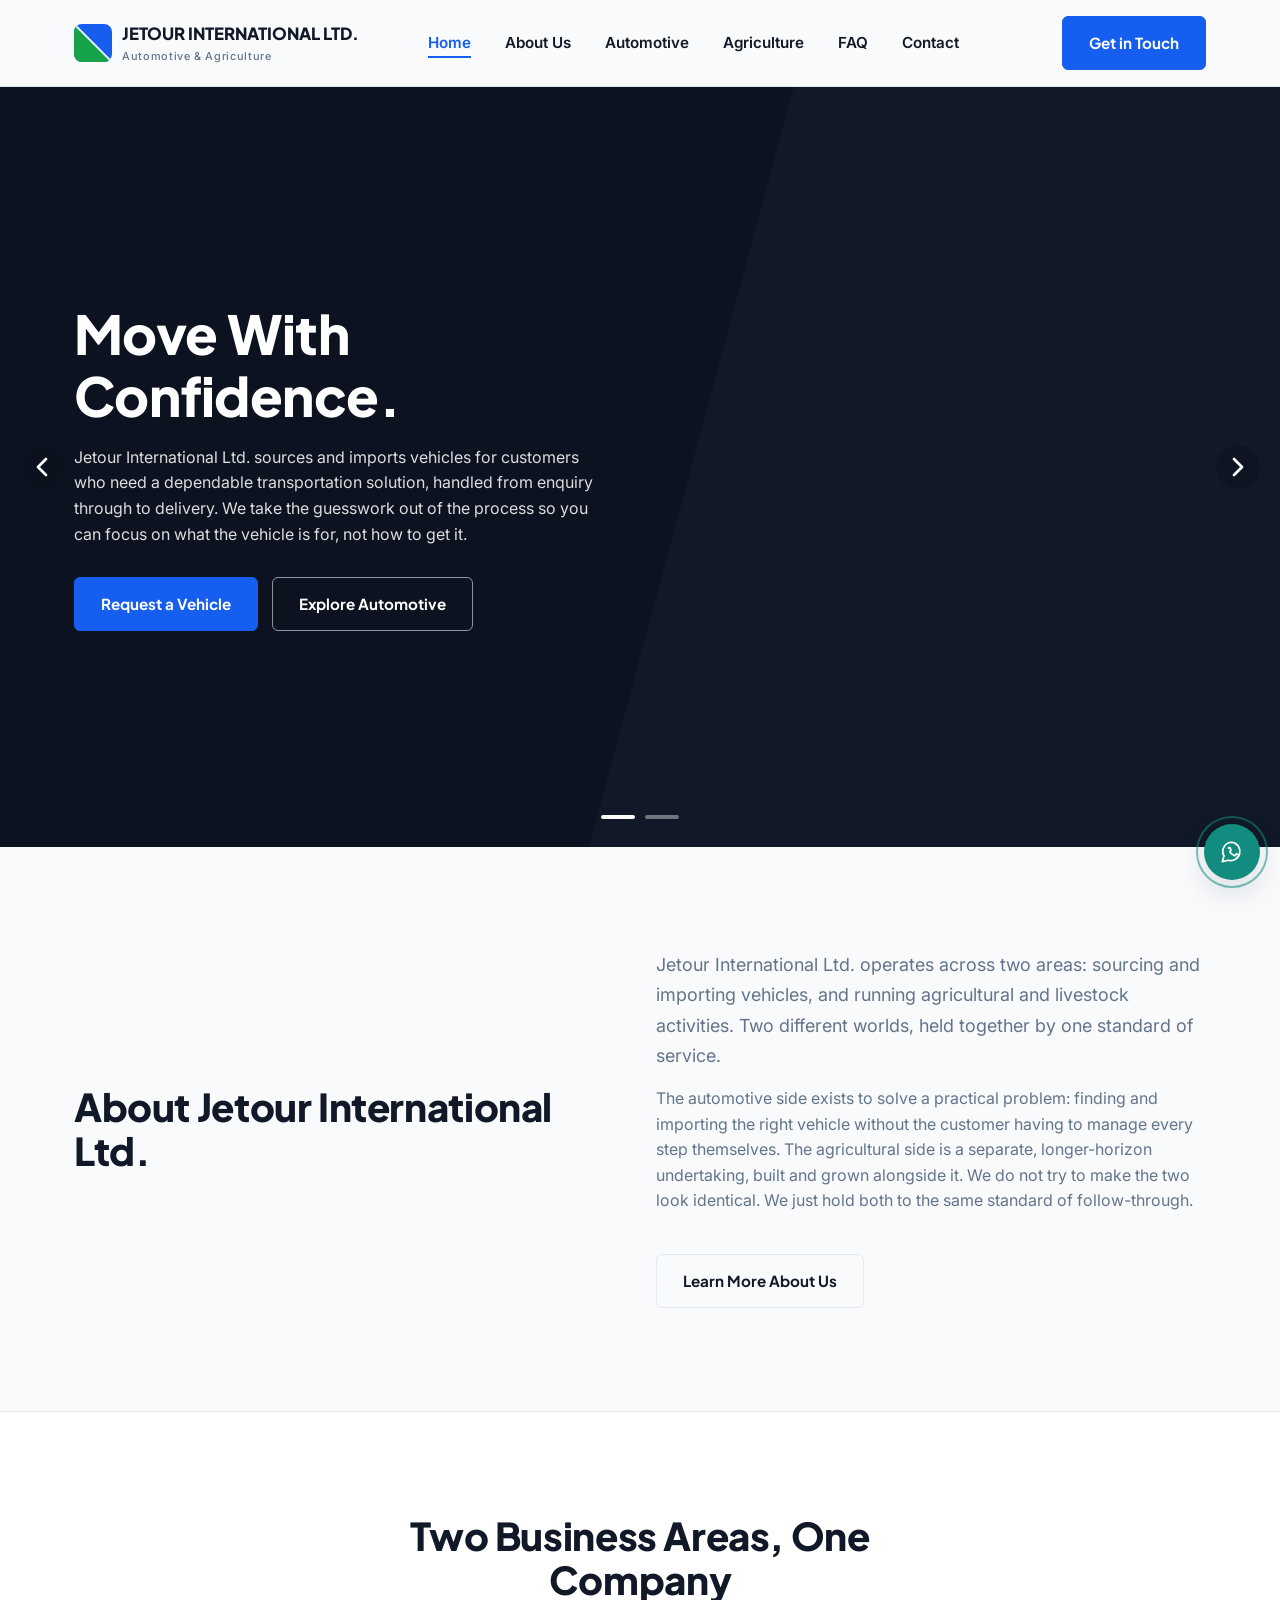
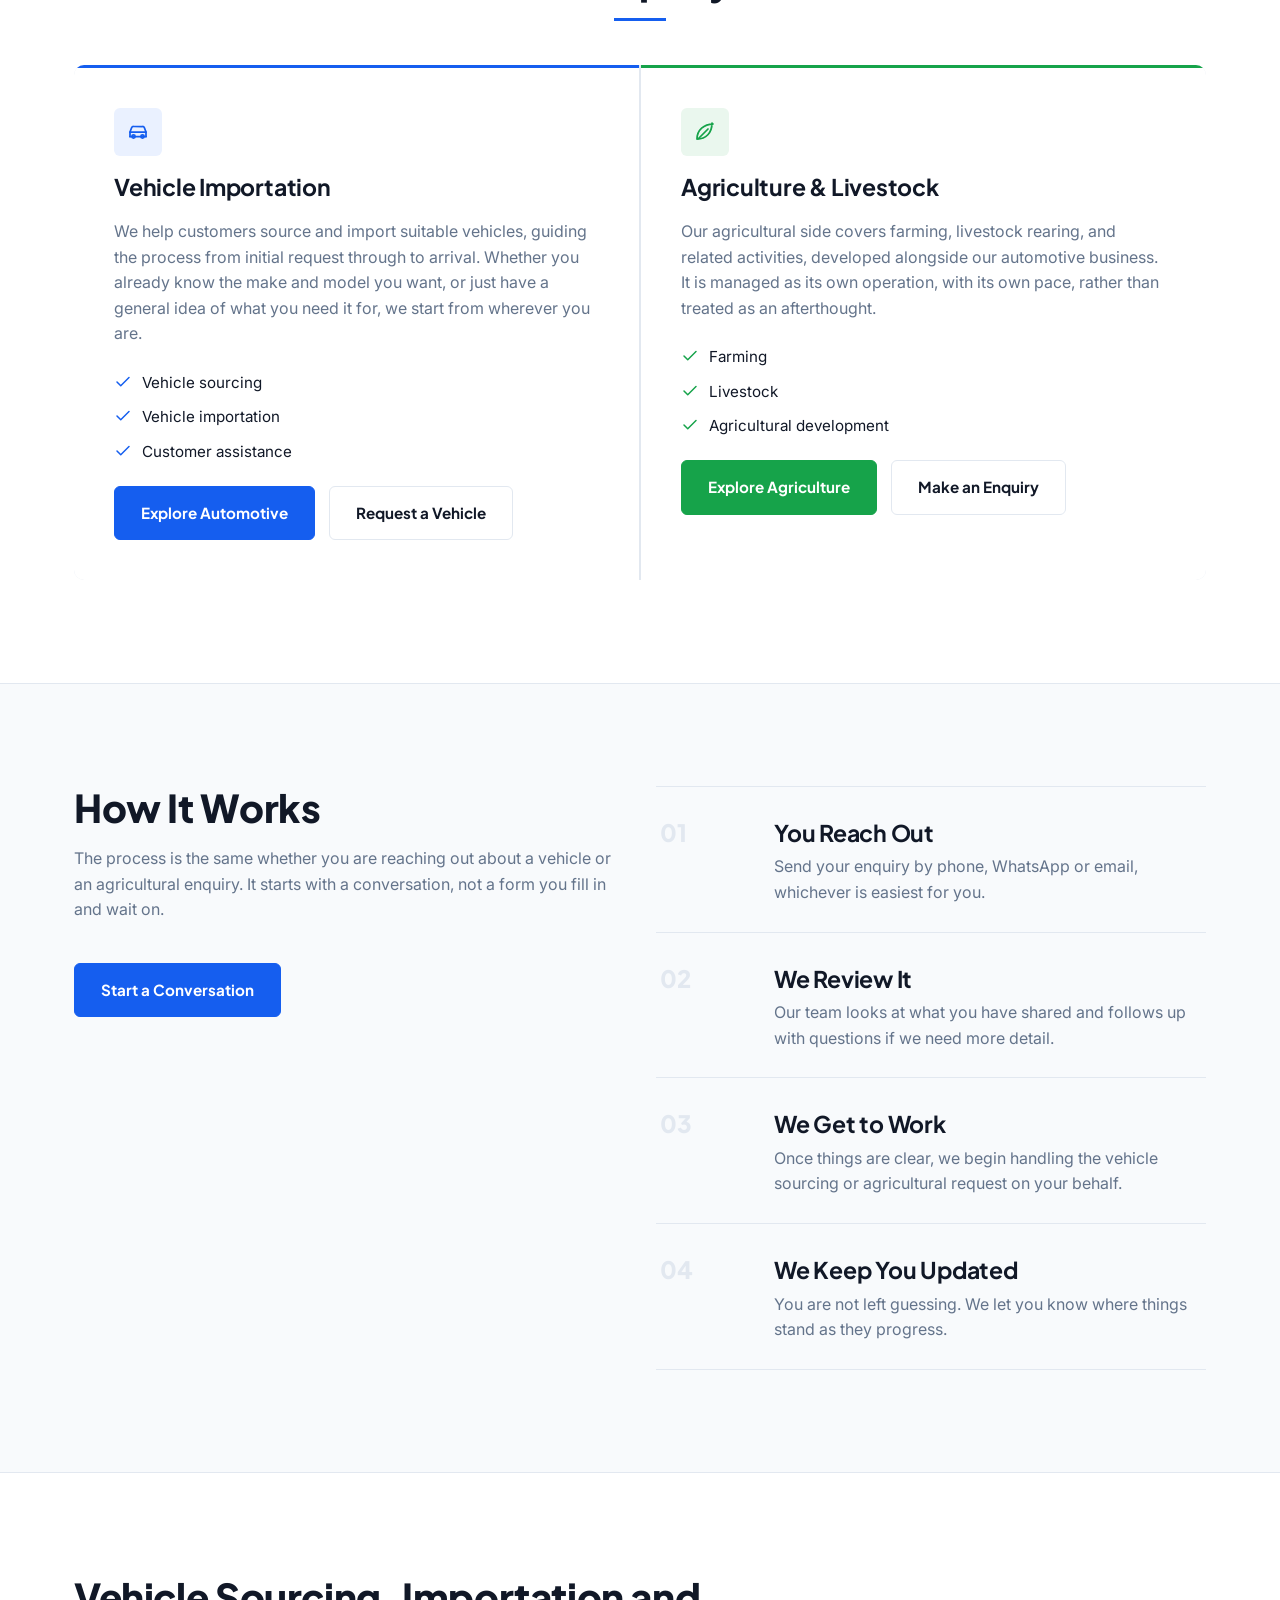
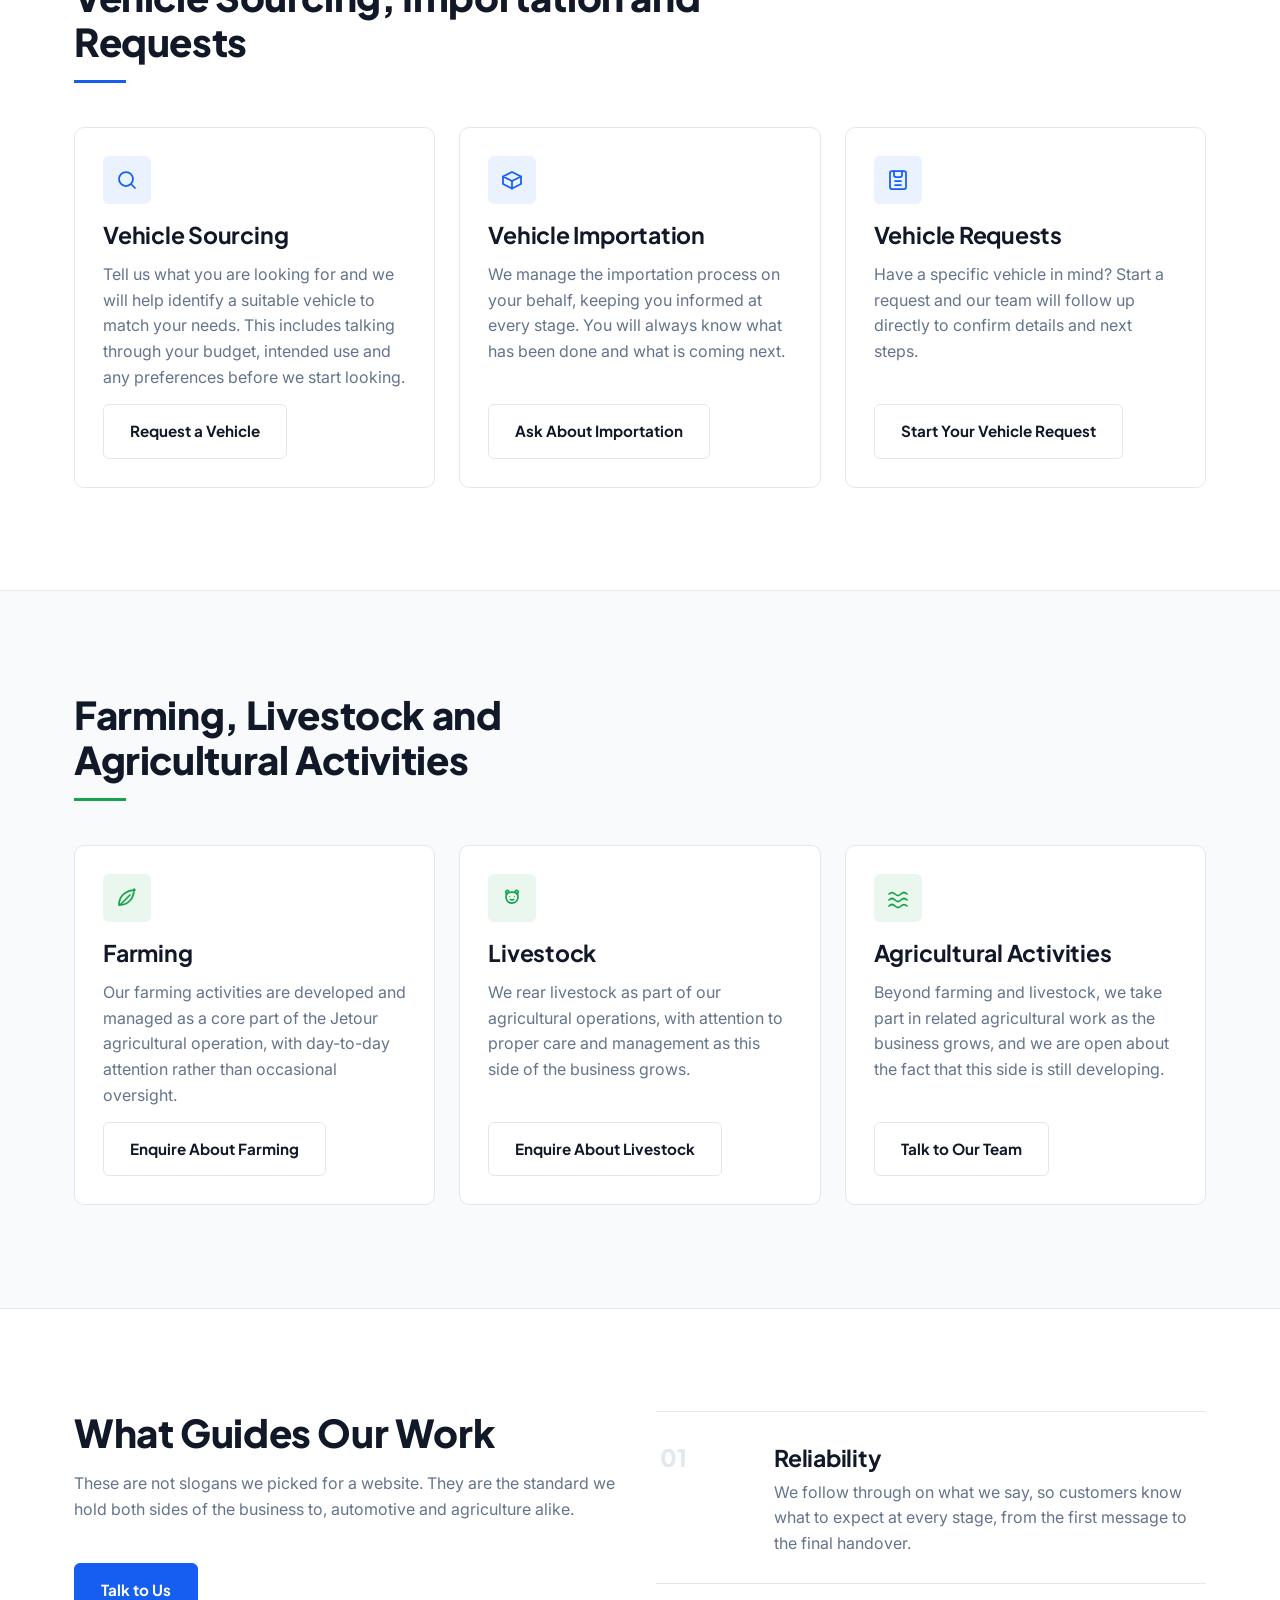
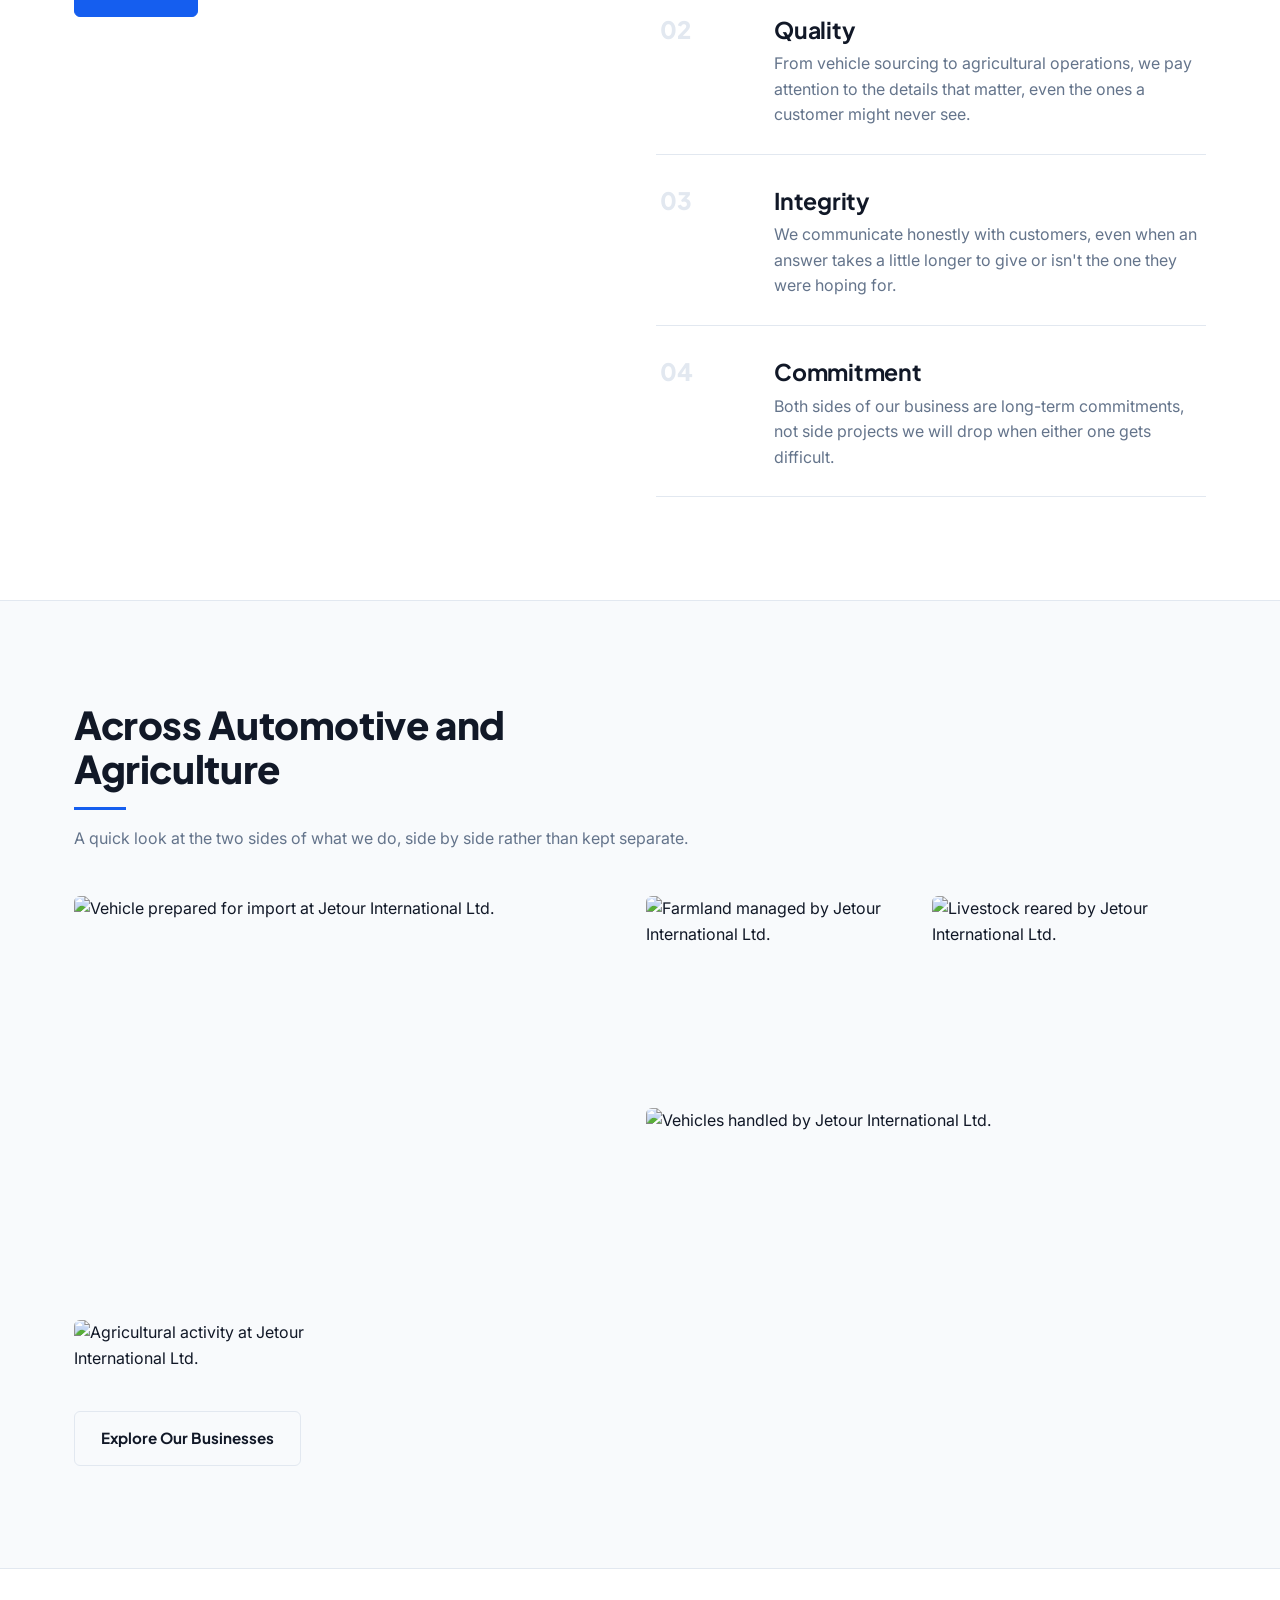
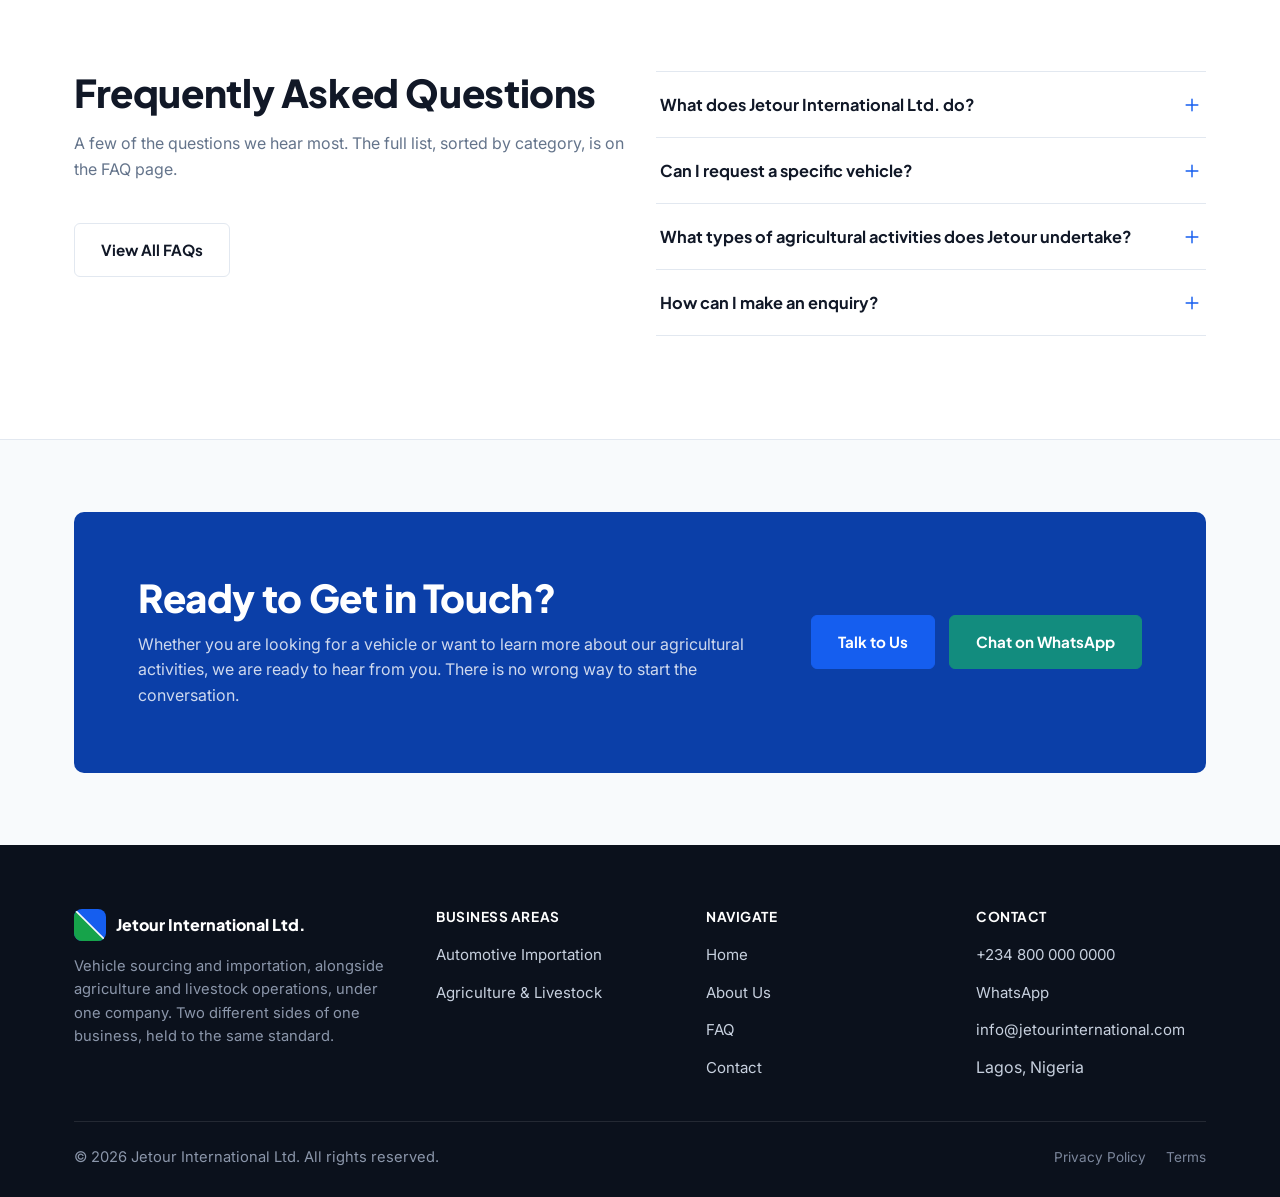
==== commit 73ad173d: "did a full website rebuild by removing admin functionality due to clients cost.." ====
--- a/index.html
+++ b/index.html
@@ -58,8 +58,8 @@
 
   <!-- HERO SLIDER -->
   <section class="hero-slider" data-hero-slider aria-roledescription="carousel" aria-label="Jetour International Ltd. introduction">
-    <div class="hero-slide hero-slide--automotive" data-hero-slide="active" data-active="true" aria-roledescription="slide" aria-label="1 of 2">
-      <div class="hero-slide-media" style="background-image:url('https://picsum.photos/seed/jetour-hero-auto/1800/1200');"></div>
+    <div class="hero-slide hero-slide--automotive" data-hero-slide="active" data-active="true" data-hero-slide-key="automotive" aria-roledescription="slide" aria-label="1 of 2">
+      <div class="hero-slide-media" data-bg-img="hero-automotive" style="background-image:url('https://picsum.photos/seed/jetour-hero-auto/1800/1200');"></div>
       <div class="hero-slide-scrim"></div>
       <div class="hero-slide-content">
         <div class="hero-copy">
@@ -67,7 +67,7 @@
             <h1>Move With Confidence.</h1>
             <p>Jetour International Ltd. sources and imports vehicles for customers who need a dependable transportation solution, handled from enquiry through to delivery. We take the guesswork out of the process so you can focus on what the vehicle is for, not how to get it.</p>
             <div class="cta-row">
-              <a href="pages/contact.html" class="btn btn-primary">Request a Vehicle</a>
+              <a href="#" data-config-href="whatsapp" data-whatsapp-message="Hello, I would like to request a vehicle. Here are my requirements:" class="btn btn-primary">Request a Vehicle</a>
               <a href="pages/automotive.html" class="btn btn-outline-light">Explore Automotive</a>
             </div>
           </div>
@@ -75,8 +75,8 @@
       </div>
     </div>
 
-    <div class="hero-slide hero-slide--agriculture" data-hero-slide data-active="false" aria-roledescription="slide" aria-label="2 of 2">
-      <div class="hero-slide-media" style="background-image:url('https://picsum.photos/seed/jetour-hero-agri/1800/1200');"></div>
+    <div class="hero-slide hero-slide--agriculture" data-hero-slide data-active="false" data-hero-slide-key="agriculture" aria-roledescription="slide" aria-label="2 of 2">
+      <div class="hero-slide-media" data-bg-img="hero-agriculture" style="background-image:url('https://picsum.photos/seed/jetour-hero-agri/1800/1200');"></div>
       <div class="hero-slide-scrim"></div>
       <div class="hero-slide-content">
         <div class="hero-copy">
@@ -85,7 +85,7 @@
             <p>Jetour International Ltd. is also involved in farming, livestock rearing, and related agricultural activities, run with the same care as our automotive work. It is a slower, longer-term side of the business, and we treat it that way.</p>
             <div class="cta-row">
               <a href="pages/agriculture.html" class="btn btn-green">Explore Agriculture</a>
-              <a href="pages/contact.html" class="btn btn-outline-light">Make an Enquiry</a>
+              <a href="#" data-config-href="whatsapp" data-whatsapp-message="Hello, I would like to make an enquiry about your agricultural services." class="btn btn-outline-light">Make an Enquiry</a>
             </div>
           </div>
         </div>
@@ -142,7 +142,7 @@
           </ul>
           <div class="cta-row">
             <a href="pages/automotive.html" class="btn btn-primary">Explore Automotive</a>
-            <a href="pages/contact.html" class="btn btn-outline">Request a Vehicle</a>
+            <a href="#" data-config-href="whatsapp" data-whatsapp-message="Hello, I would like to request a vehicle. Here are my requirements:" class="btn btn-outline">Request a Vehicle</a>
           </div>
         </div>
 
@@ -159,7 +159,7 @@
           </ul>
           <div class="cta-row">
             <a href="pages/agriculture.html" class="btn btn-green">Explore Agriculture</a>
-            <a href="pages/contact.html" class="btn btn-outline">Make an Enquiry</a>
+            <a href="#" data-config-href="whatsapp" data-whatsapp-message="Hello, I would like to make an enquiry about your agricultural services." class="btn btn-outline">Make an Enquiry</a>
           </div>
         </div>
       </div>
@@ -173,7 +173,7 @@
         <h2>How It Works</h2>
         <p style="margin-top:16px;">The process is the same whether you are reaching out about a vehicle or an agricultural enquiry. It starts with a conversation, not a form you fill in and wait on.</p>
         <div class="section-foot">
-          <a href="pages/contact.html" class="btn btn-primary">Start a Conversation</a>
+          <a href="#" data-config-href="whatsapp" class="btn btn-primary">Start a Conversation</a>
         </div>
       </div>
       <div class="principles-list reveal-delay-1" data-reveal>
@@ -181,7 +181,7 @@
           <span class="principle-index">01</span>
           <div>
             <h3>You Reach Out</h3>
-            <p>Send your enquiry through the contact form, WhatsApp, phone or email, whichever is easiest for you.</p>
+            <p>Send your enquiry by phone, WhatsApp or email, whichever is easiest for you.</p>
           </div>
         </div>
         <div class="principle-row">
@@ -223,7 +223,7 @@
           </div>
           <h3>Vehicle Sourcing</h3>
           <p>Tell us what you are looking for and we will help identify a suitable vehicle to match your needs. This includes talking through your budget, intended use and any preferences before we start looking.</p>
-          <a href="pages/contact.html" class="btn btn-outline">Request a Vehicle</a>
+          <a href="#" data-config-href="whatsapp" data-whatsapp-message="Hello, I would like to request a vehicle. Here are my requirements:" class="btn btn-outline">Request a Vehicle</a>
         </div>
         <div class="highlight-card reveal-delay-1" data-reveal>
           <div class="icon-tile">
@@ -239,7 +239,7 @@
           </div>
           <h3>Vehicle Requests</h3>
           <p>Have a specific vehicle in mind? Start a request and our team will follow up directly to confirm details and next steps.</p>
-          <a href="pages/contact.html" class="btn btn-outline">Start Your Vehicle Request</a>
+          <a href="#" data-config-href="whatsapp" data-whatsapp-message="Hello, I would like to submit a vehicle request." class="btn btn-outline">Start Your Vehicle Request</a>
         </div>
       </div>
     </div>
@@ -275,7 +275,7 @@
           </div>
           <h3>Agricultural Activities</h3>
           <p>Beyond farming and livestock, we take part in related agricultural work as the business grows, and we are open about the fact that this side is still developing.</p>
-          <a href="pages/contact.html" class="btn btn-outline">Talk to Our Team</a>
+          <a href="#" data-config-href="phone" class="btn btn-outline">Talk to Our Team</a>
         </div>
       </div>
     </div>
@@ -288,7 +288,7 @@
         <h2>What Guides Our Work</h2>
         <p style="margin-top:16px;">These are not slogans we picked for a website. They are the standard we hold both sides of the business to, automotive and agriculture alike.</p>
         <div class="section-foot">
-          <a href="pages/contact.html" class="btn btn-primary">Talk to Jetour</a>
+          <a href="#" data-config-href="phone" class="btn btn-primary">Talk to Us</a>
         </div>
       </div>
       <div class="principles-list reveal-delay-1" data-reveal>
@@ -332,11 +332,11 @@
         <p style="margin-top:16px;">A quick look at the two sides of what we do, side by side rather than kept separate.</p>
       </div>
       <div class="showcase-grid">
-        <img data-reveal class="showcase-item showcase-item--wide showcase-item--tall" src="https://picsum.photos/seed/jetour-show-1/900/900" alt="Vehicle prepared for import at Jetour International Ltd.">
-        <img data-reveal class="reveal-delay-1 showcase-item" src="https://picsum.photos/seed/jetour-show-2/500/300" alt="Farmland managed by Jetour International Ltd.">
-        <img data-reveal class="reveal-delay-2 showcase-item" src="https://picsum.photos/seed/jetour-show-3/500/300" alt="Livestock reared by Jetour International Ltd.">
-        <img data-reveal class="reveal-delay-3 showcase-item showcase-item--wide" src="https://picsum.photos/seed/jetour-show-4/900/400" alt="Vehicles handled by Jetour International Ltd.">
-        <img data-reveal class="reveal-delay-4 showcase-item" src="https://picsum.photos/seed/jetour-show-5/500/300" alt="Agricultural activity at Jetour International Ltd.">
+        <img data-reveal class="showcase-item showcase-item--wide showcase-item--tall" data-img="home-showcase-1" src="https://picsum.photos/seed/jetour-show-1/900/900" alt="Vehicle prepared for import at Jetour International Ltd.">
+        <img data-reveal class="reveal-delay-1 showcase-item" data-img="home-showcase-2" src="https://picsum.photos/seed/jetour-show-2/500/300" alt="Farmland managed by Jetour International Ltd.">
+        <img data-reveal class="reveal-delay-2 showcase-item" data-img="home-showcase-3" src="https://picsum.photos/seed/jetour-show-3/500/300" alt="Livestock reared by Jetour International Ltd.">
+        <img data-reveal class="reveal-delay-3 showcase-item showcase-item--wide" data-img="home-showcase-4" src="https://picsum.photos/seed/jetour-show-4/900/400" alt="Vehicles handled by Jetour International Ltd.">
+        <img data-reveal class="reveal-delay-4 showcase-item" data-img="home-showcase-5" src="https://picsum.photos/seed/jetour-show-5/500/300" alt="Agricultural activity at Jetour International Ltd.">
       </div>
       <div class="section-foot">
         <a href="pages/about.html" class="btn btn-outline">Explore Our Businesses</a>
@@ -374,7 +374,7 @@
             </button>
           </h3>
           <div class="faq-answer" data-faq-answer id="faq-home-2" role="region" aria-labelledby="faq-home-q2">
-            <div class="faq-answer-inner"><p>Yes. Use our contact form or WhatsApp to tell us the vehicle type, make, model and any other requirements you have.</p></div>
+            <div class="faq-answer-inner"><p>Yes. Call or WhatsApp us with the vehicle type, make, model and any other requirements you have.</p></div>
           </div>
         </div>
         <div class="faq-item reveal-delay-2" data-reveal>
@@ -396,7 +396,7 @@
             </button>
           </h3>
           <div class="faq-answer" data-faq-answer id="faq-home-4" role="region" aria-labelledby="faq-home-q4">
-            <div class="faq-answer-inner"><p>You can reach us through the contact form, WhatsApp, phone or email. All the details are on our Contact page.</p></div>
+            <div class="faq-answer-inner"><p>You can reach us by phone, WhatsApp or email. All the details are on our Contact page.</p></div>
           </div>
         </div>
       </div>
@@ -412,7 +412,7 @@
           <p>Whether you are looking for a vehicle or want to learn more about our agricultural activities, we are ready to hear from you. There is no wrong way to start the conversation.</p>
         </div>
         <div class="cta-row">
-          <a href="pages/contact.html" class="btn btn-primary">Send an Enquiry</a>
+          <a href="#" data-config-href="phone" class="btn btn-primary">Talk to Us</a>
           <a href="https://wa.me/" data-config-href="whatsapp" class="btn btn-whatsapp">Chat on WhatsApp</a>
         </div>
       </div>
@@ -431,7 +431,7 @@
             <path d="M0 40 L40 40 L0 0 Z" fill="#16A34A"></path>
             <path d="M0 0 L40 40" stroke="#F8FAFC" stroke-width="2"></path>
           </svg>
-          JETOUR INTERNATIONAL LTD.
+          <span data-config-text="companyName">JETOUR INTERNATIONAL LTD.</span>
         </div>
         <p>Vehicle sourcing and importation, alongside agriculture and livestock operations, under one company. Two different sides of one business, held to the same standard.</p>
       </div>
@@ -479,6 +479,7 @@
 </a>
 
 <script src="js/config.js"></script>
+<script src="js/images.js"></script>
 <script src="js/navigation.js"></script>
 <script src="js/hero-slider.js"></script>
 <script src="js/faq.js"></script>
